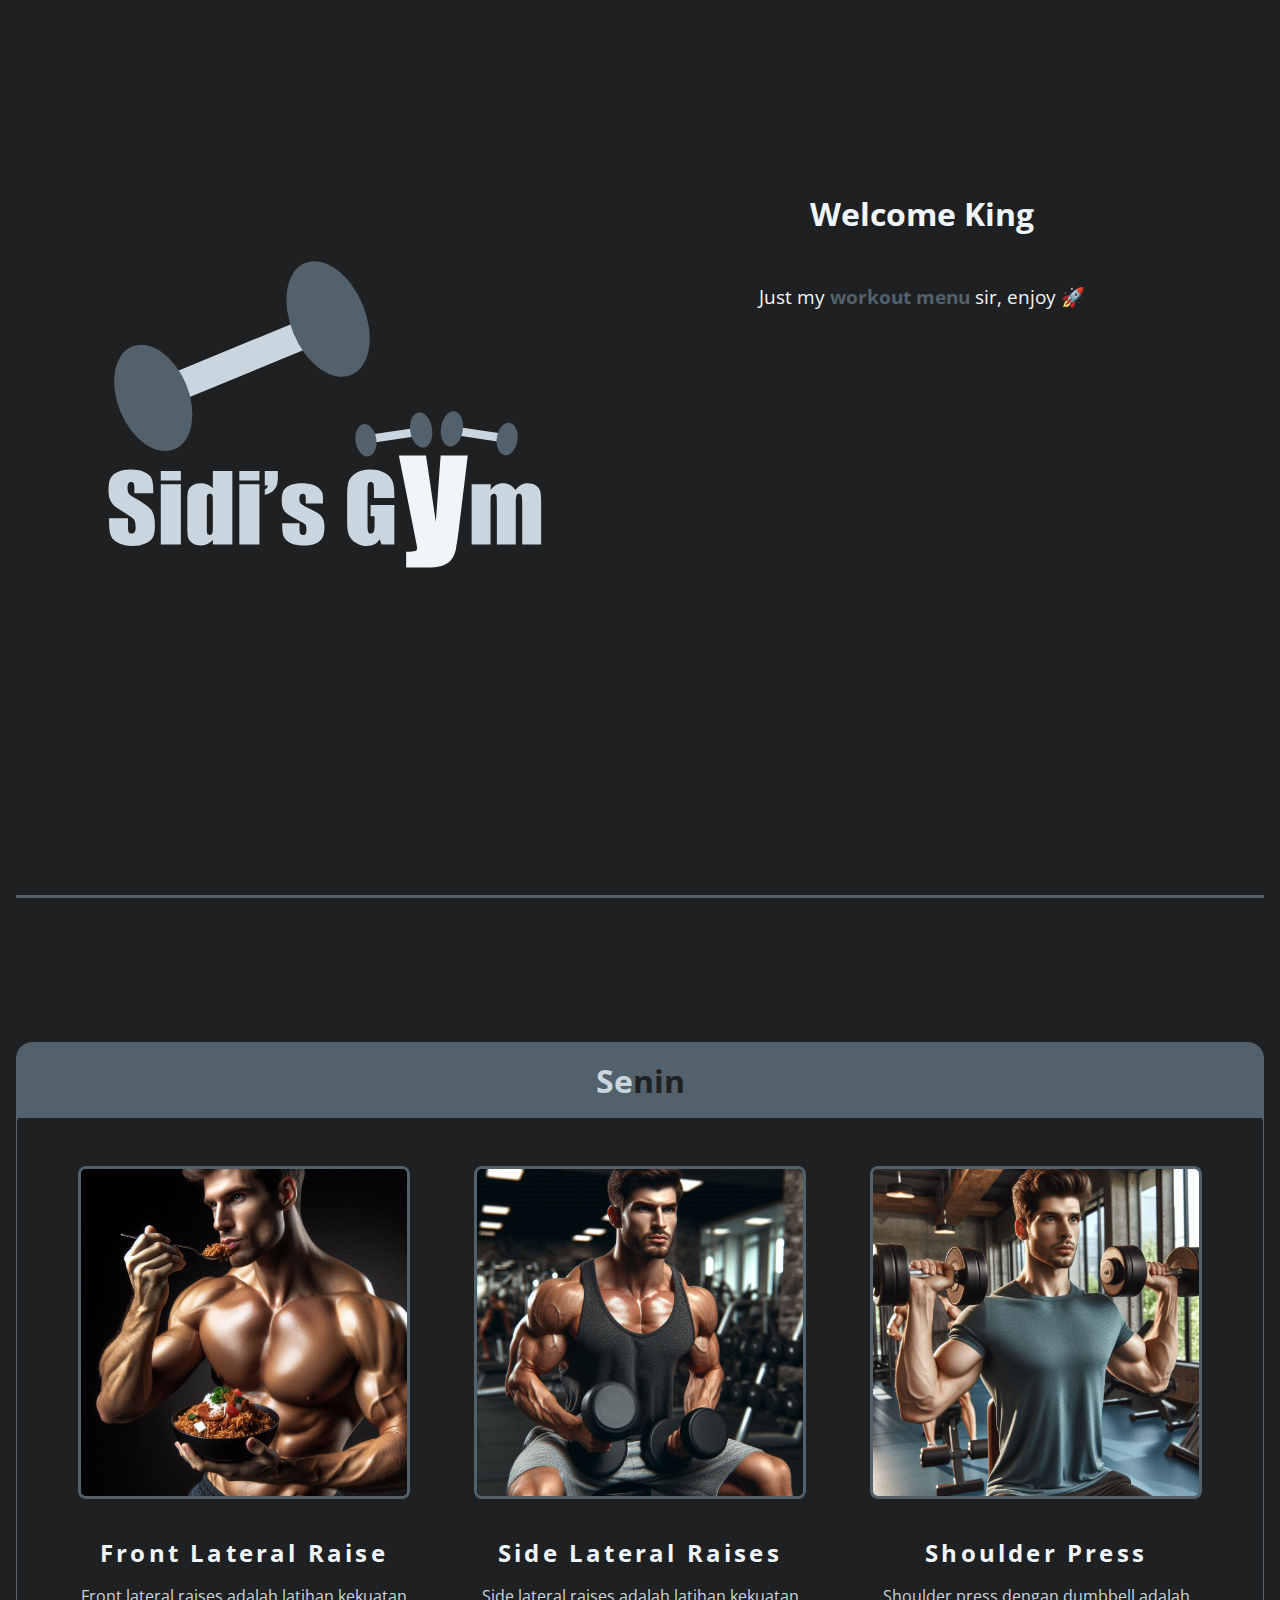
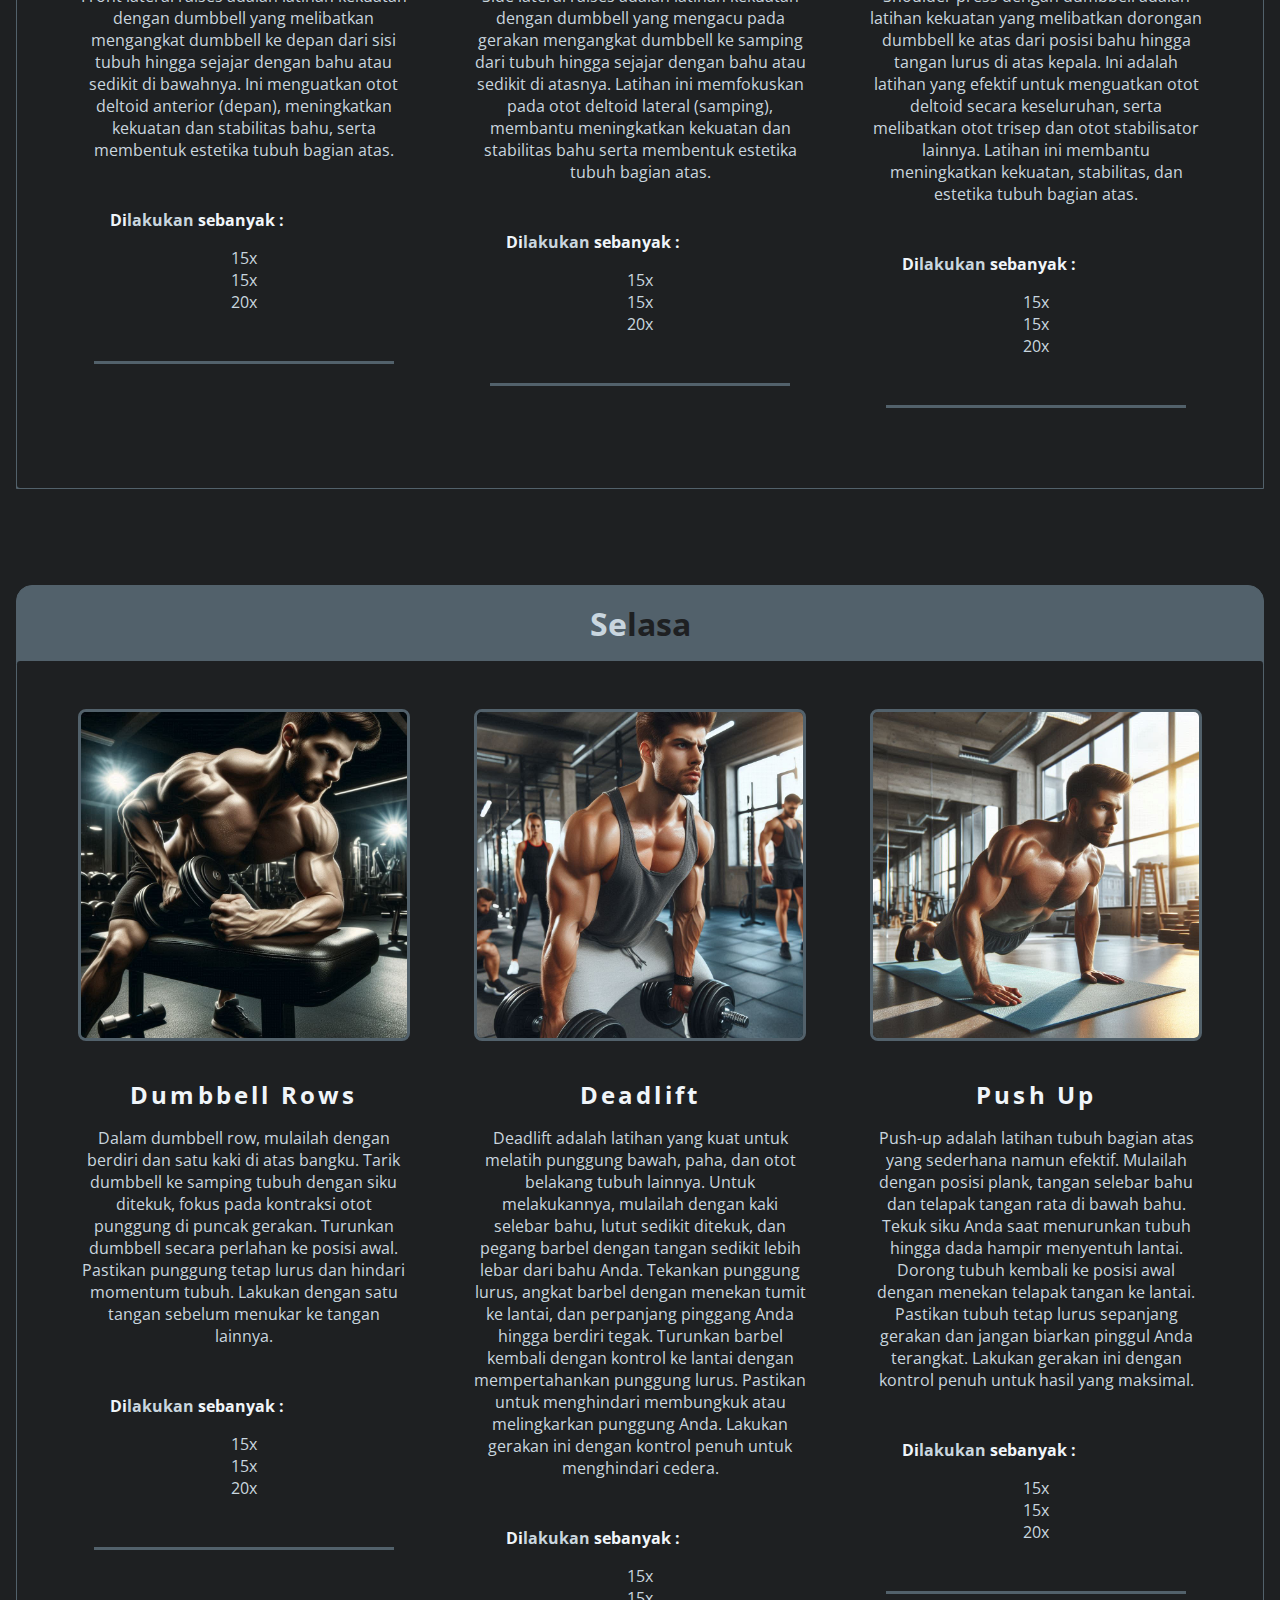
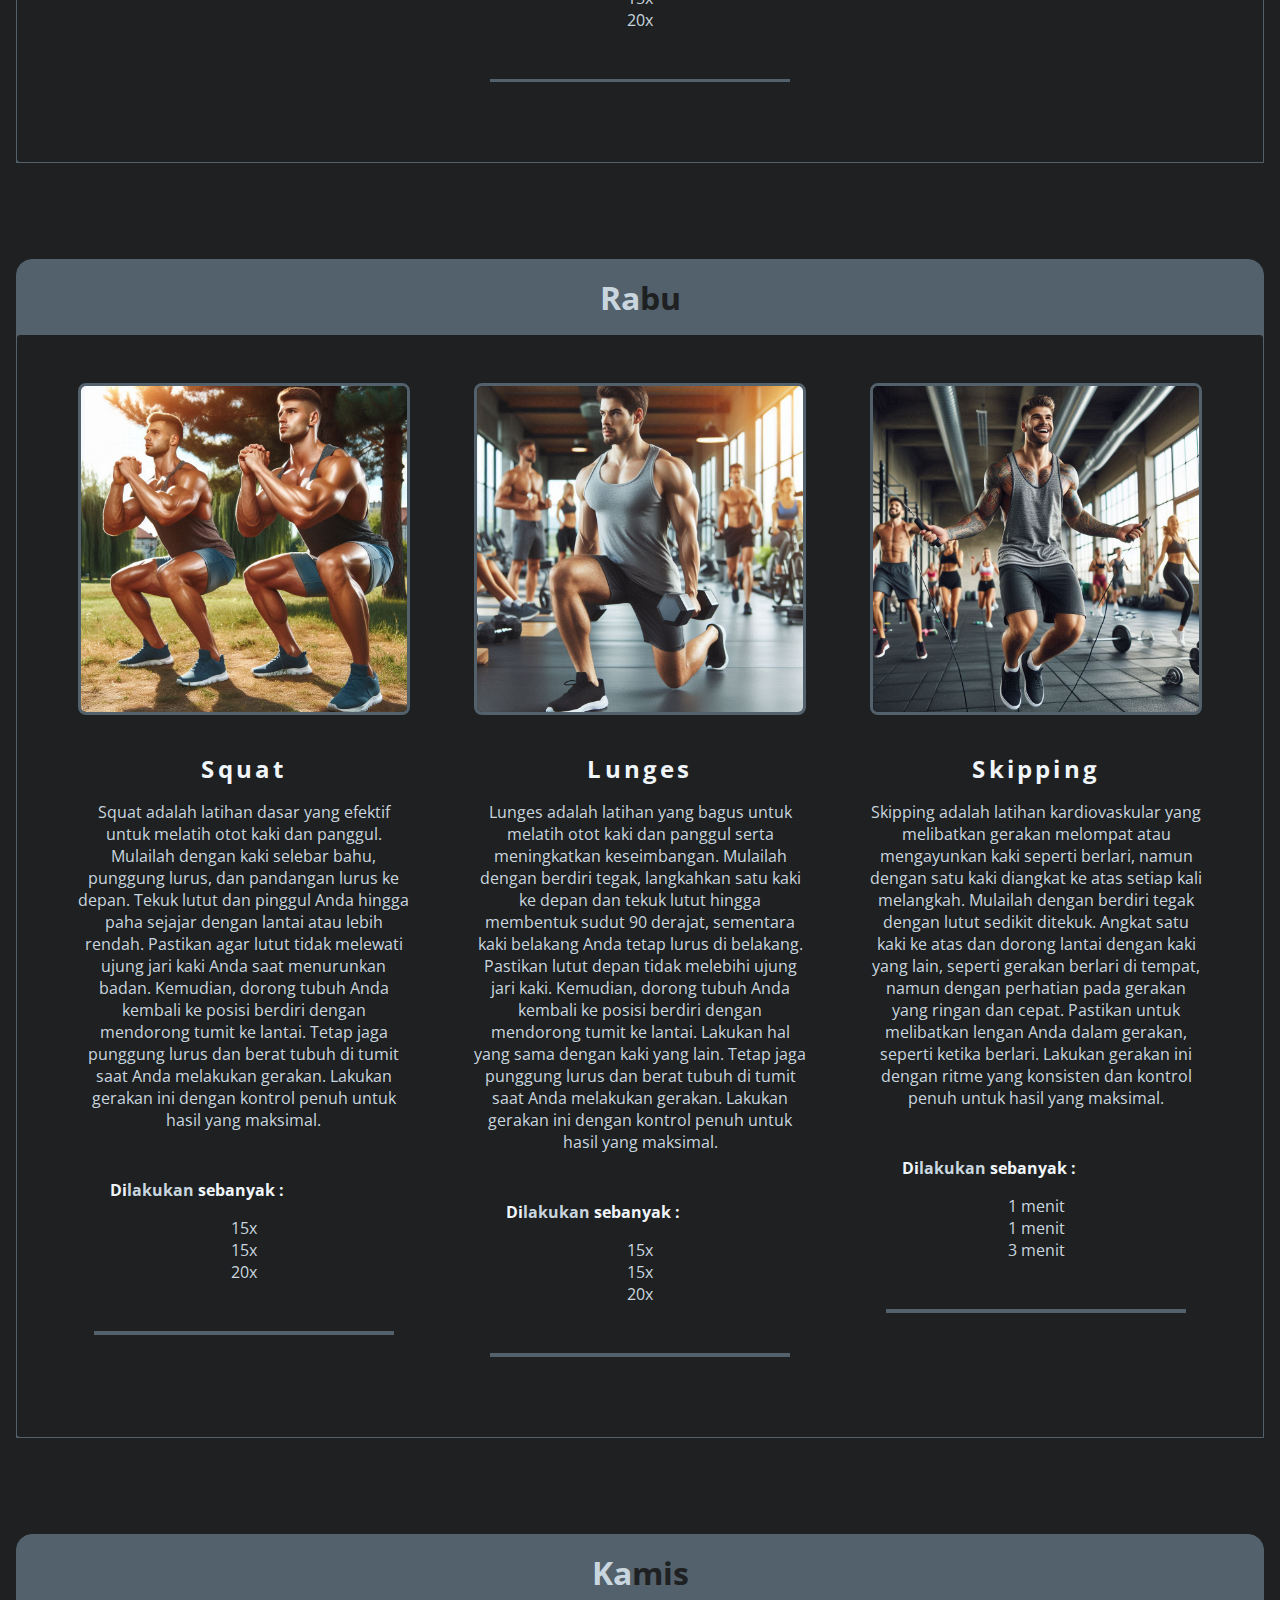
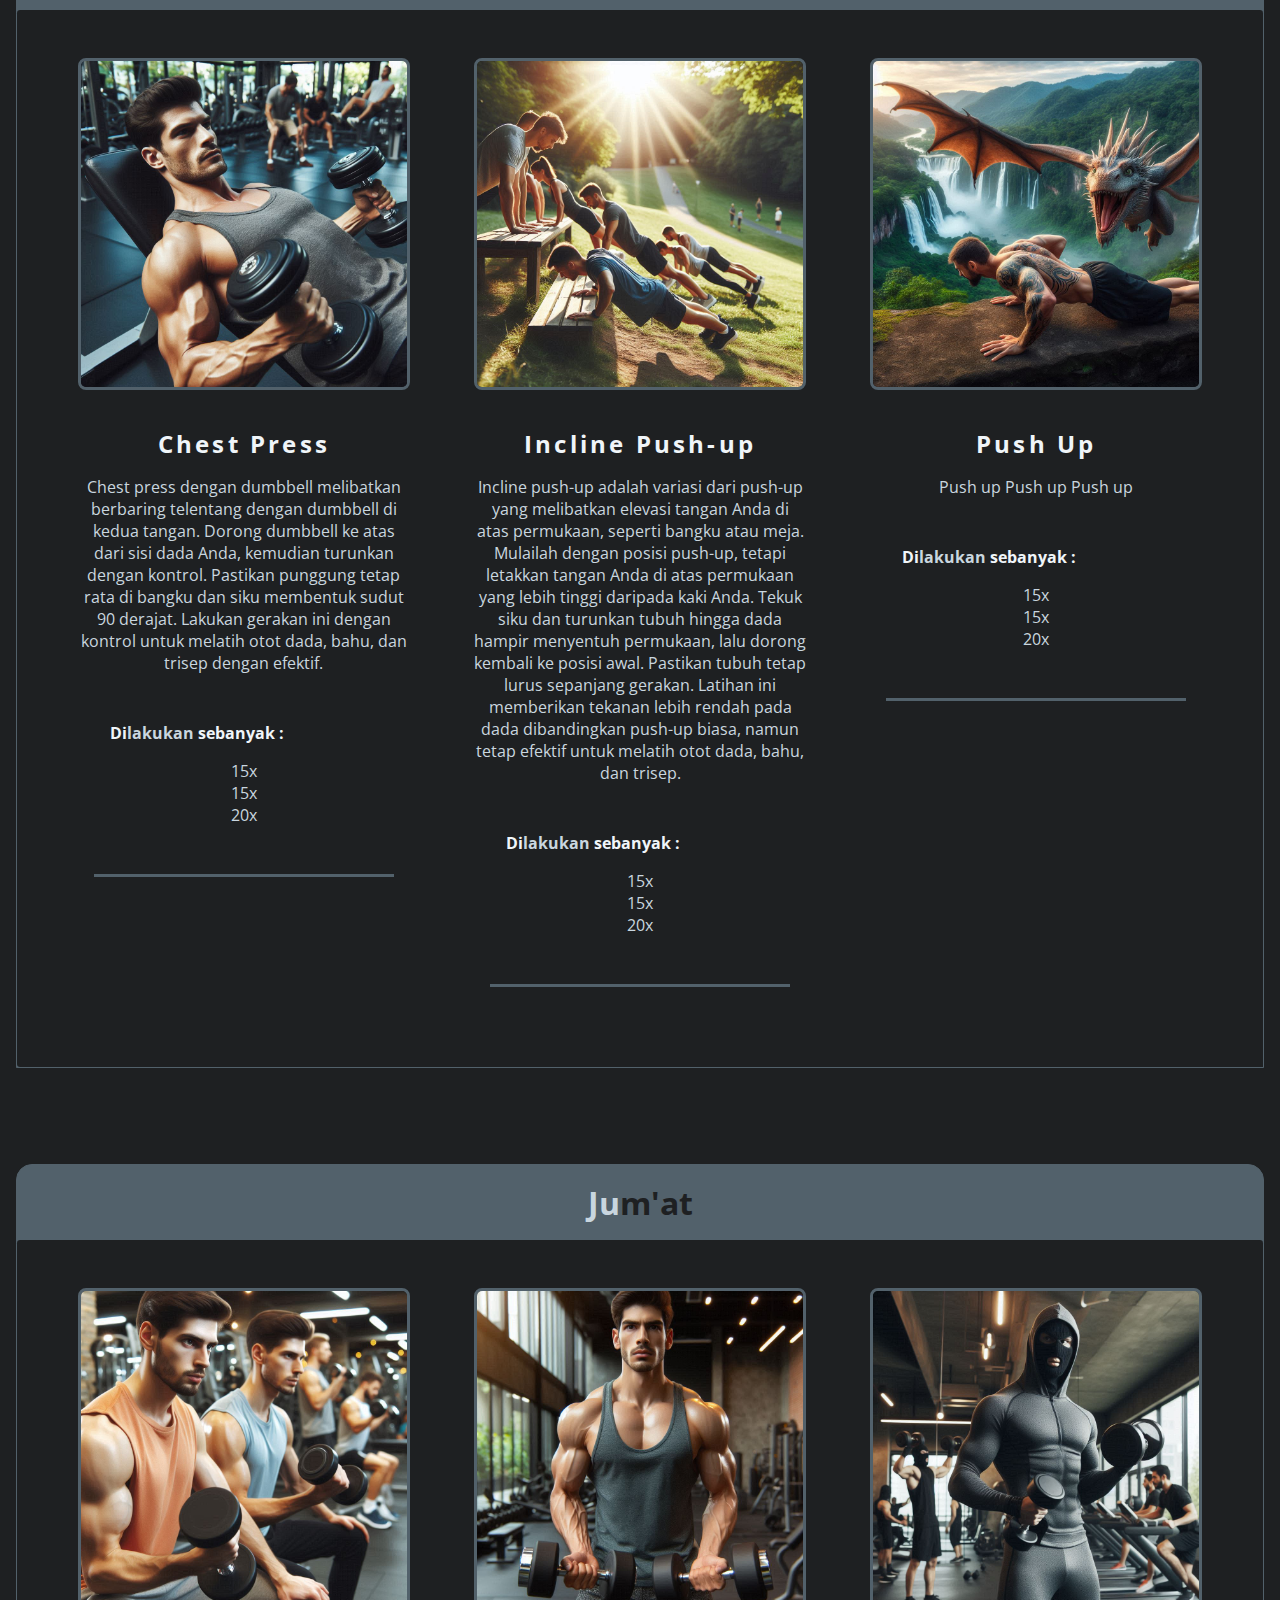
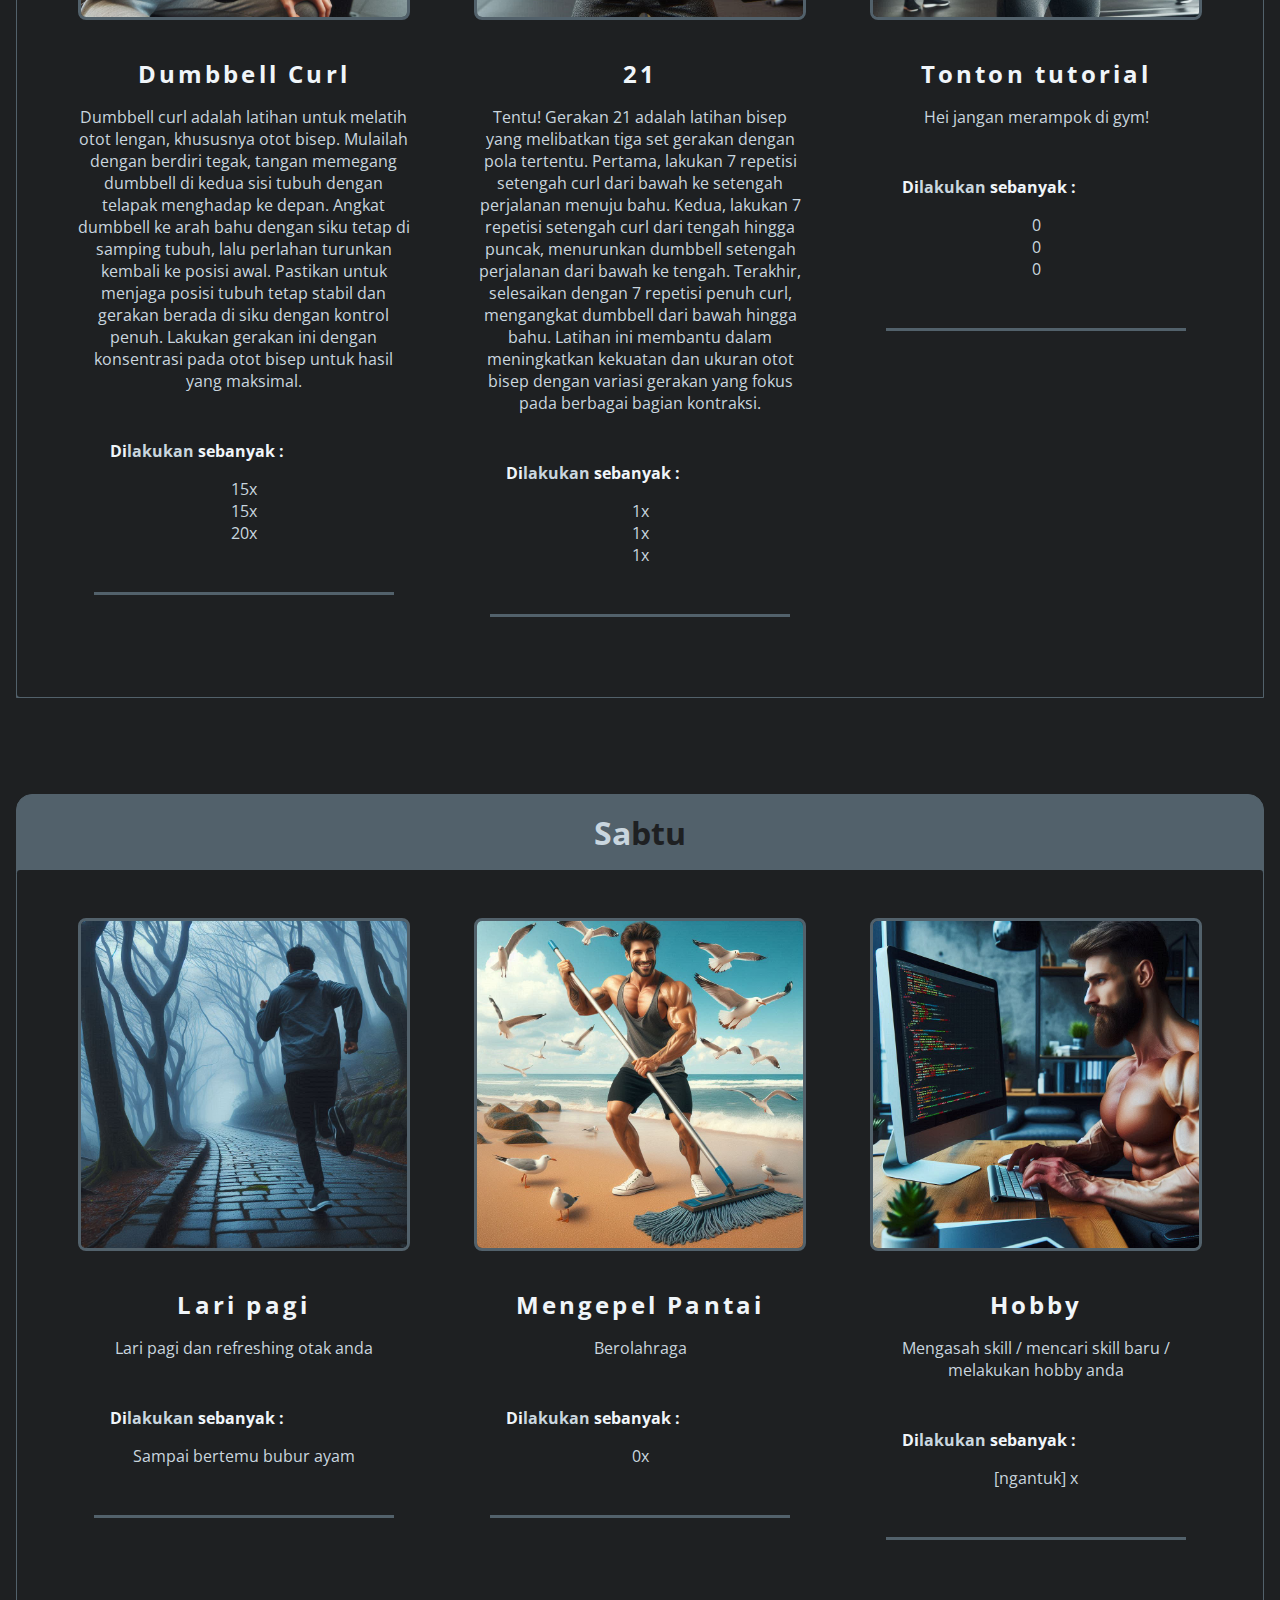
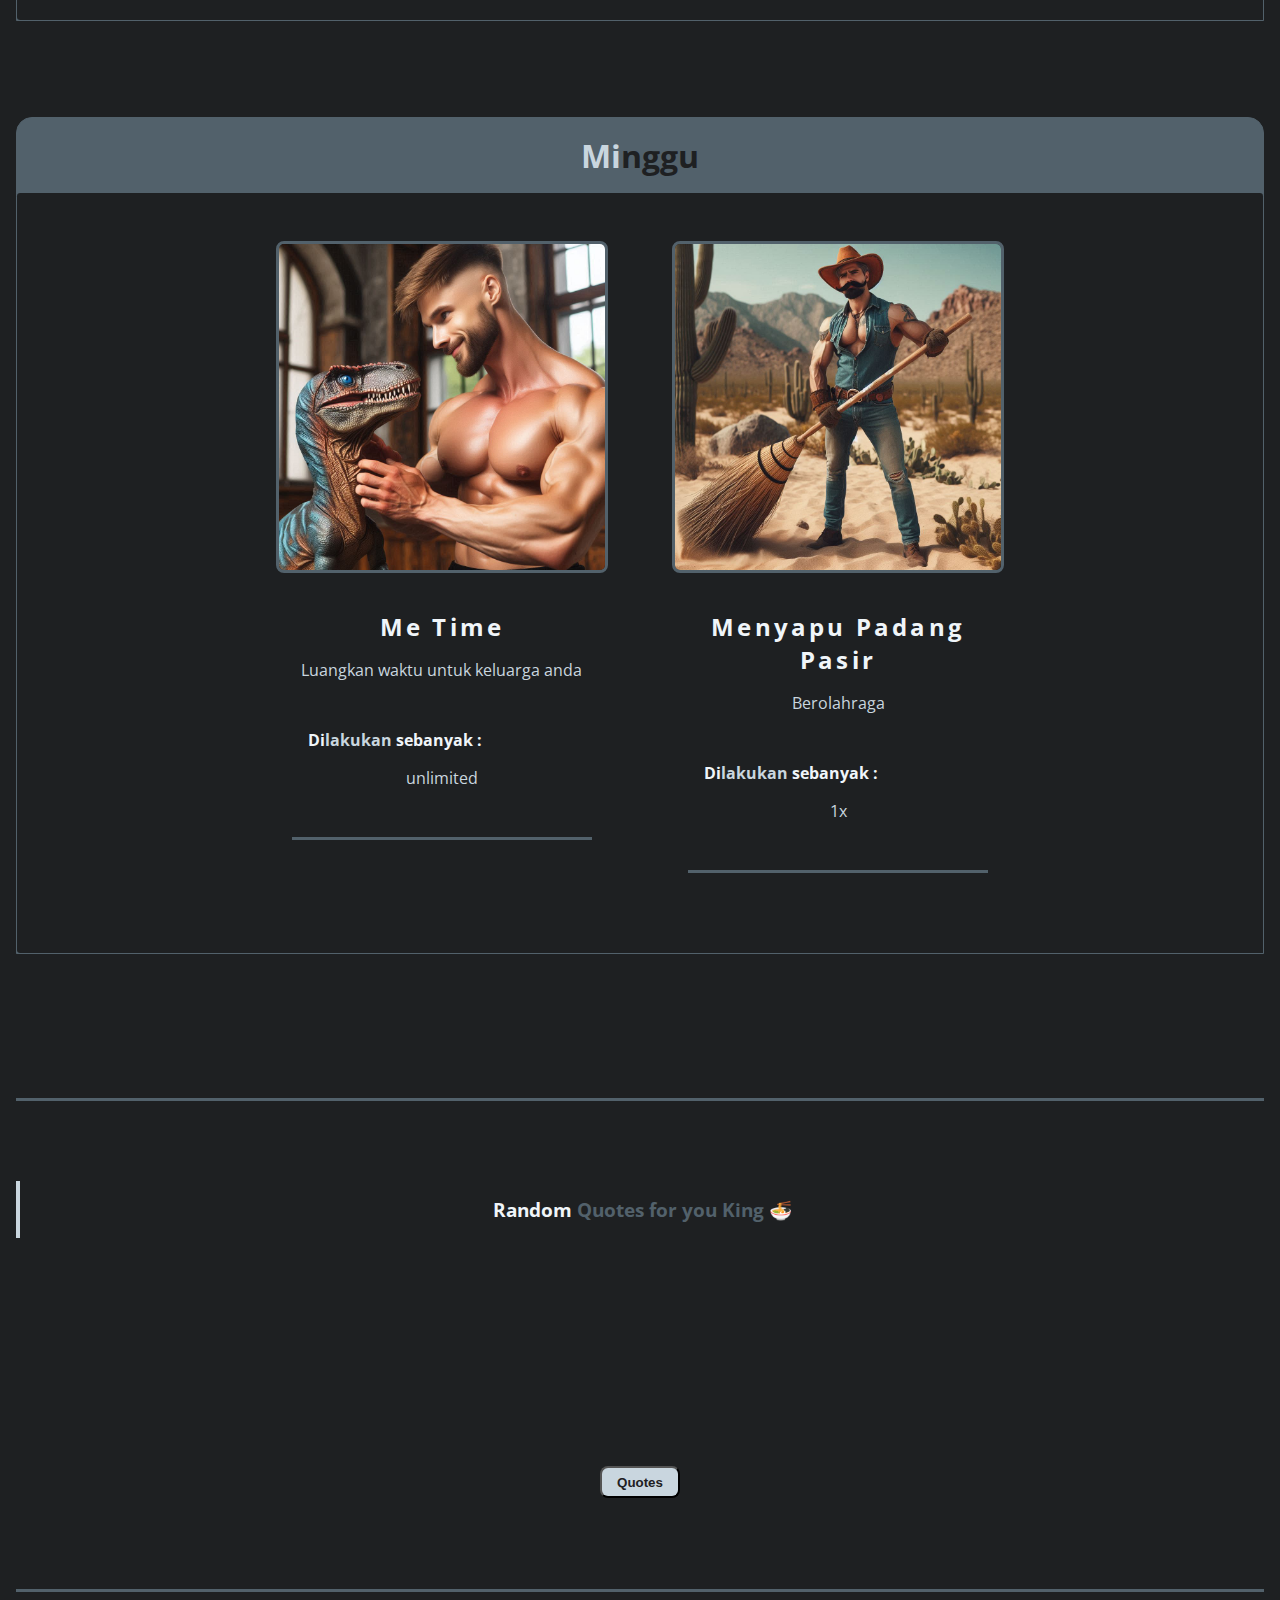
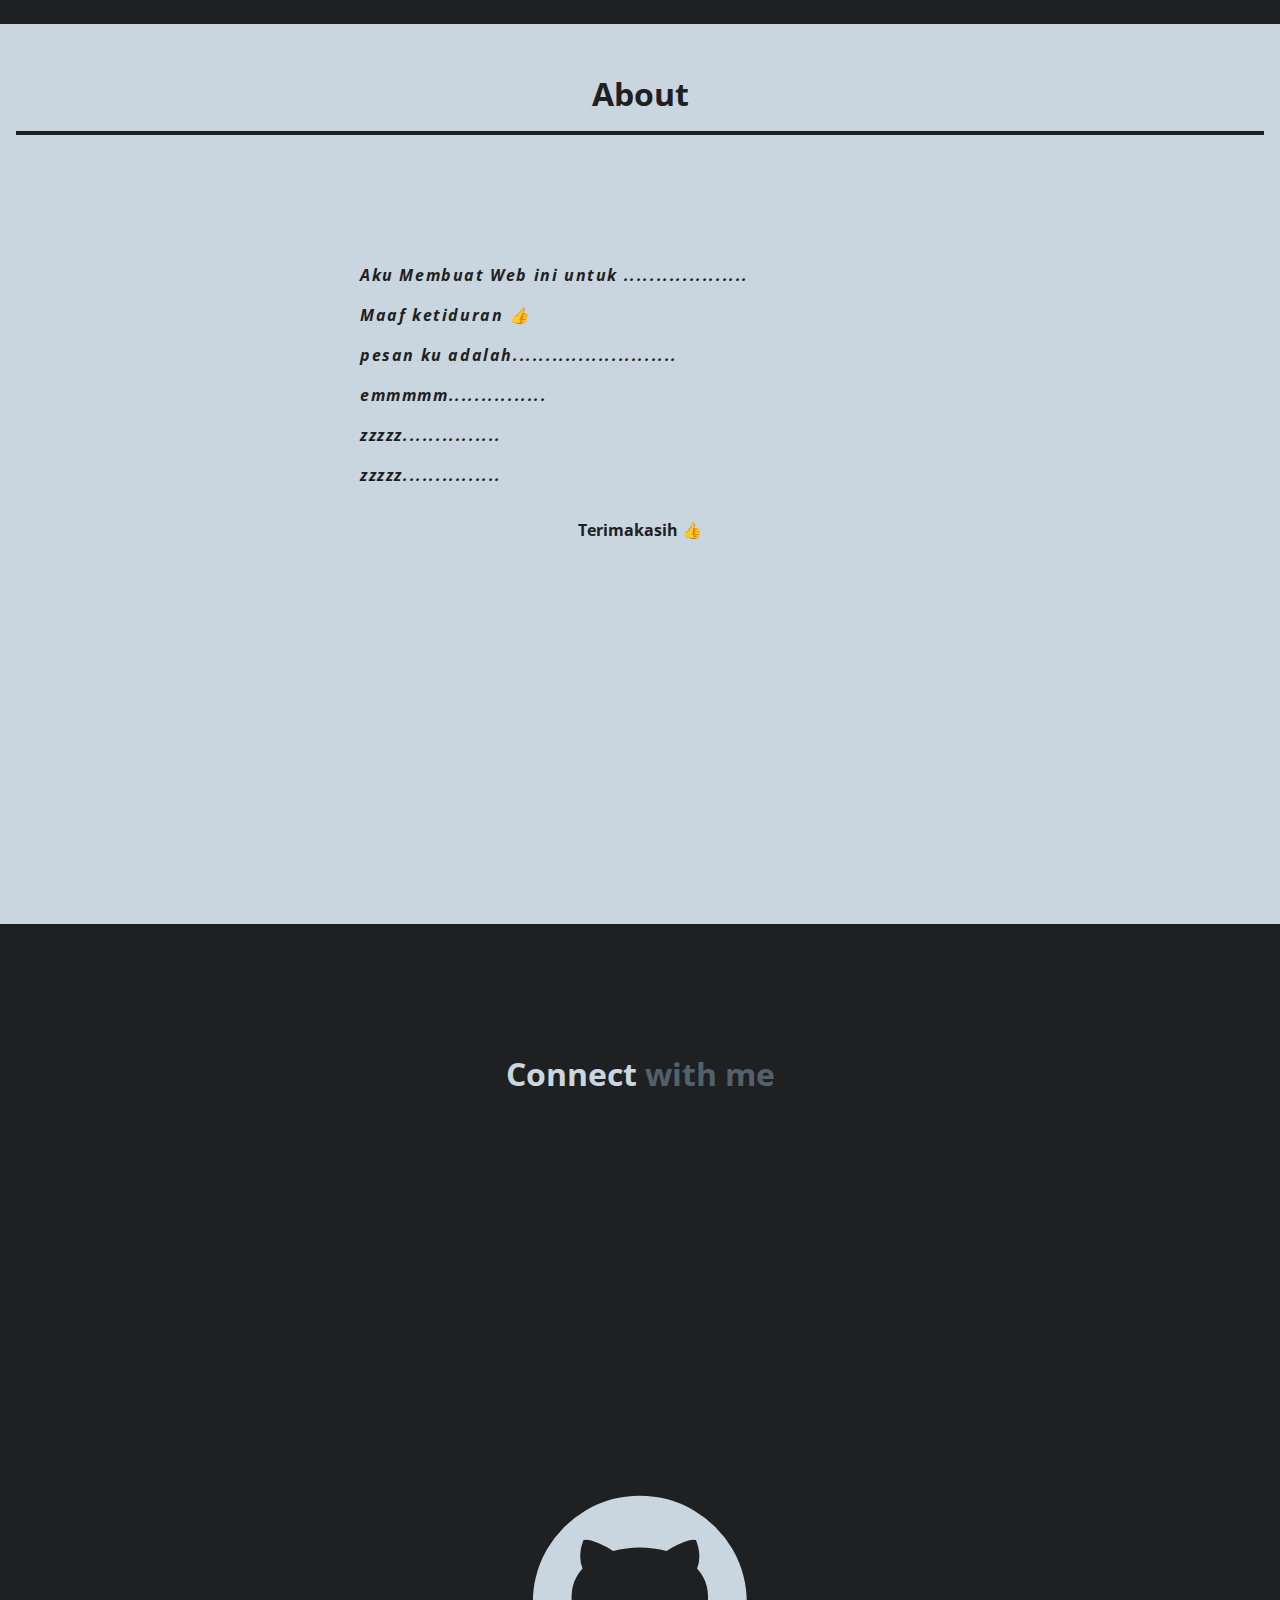
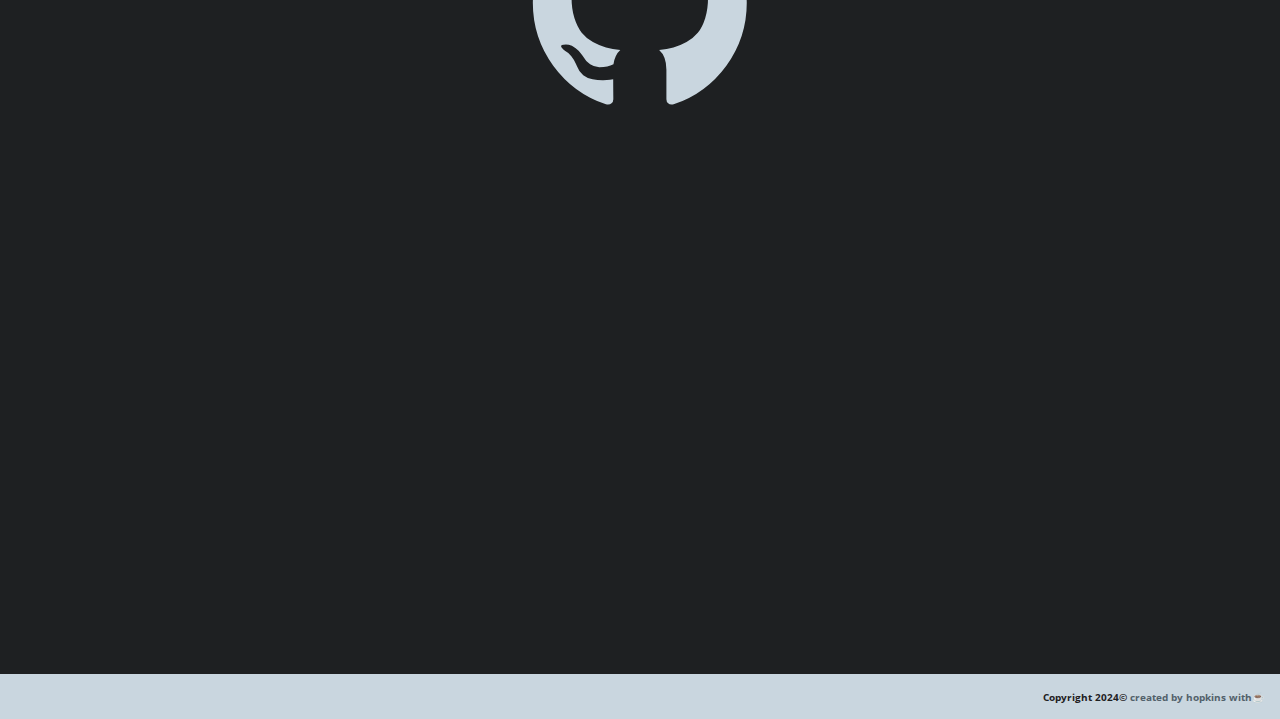
==== view/index.html @ d4a50727 "hufh" ====
<!DOCTYPE html>
<html lang="en">
<head>
    <meta charset="UTF-8">
    <meta name="viewport" content="width=device-width, initial-scale=1.0">
    <title>Dashboard</title>
    <link rel="stylesheet" href="style.css">

    <link rel="preconnect" href="https://fonts.googleapis.com">
    <link rel="preconnect" href="https://fonts.gstatic.com" crossorigin>
    <link href="https://fonts.googleapis.com/css2?family=Gaegu:wght@300;400;700&family=Nunito:ital,wght@0,200..1000;1,200..1000&family=Open+Sans:ital,wght@0,300..800;1,300..800&display=swap" rel="stylesheet">
    
</head>
<body>

    <header class="">
        <div class="svg">
            <svg xmlns="http://www.w3.org/2000/svg" xml:space="preserve" version="1.1" style="shape-rendering:geometricPrecision; text-rendering:geometricPrecision; image-rendering:optimizeQuality; fill-rule:evenodd; clip-rule:evenodd"
            viewBox="0 0 21000000 29700000"
            xmlns:xlink="http://www.w3.org/1999/xlink">
            <defs>
            <style type="text/css">
                .fil1 {fill:#52616B}
                .fil0 {fill:#C9D6DF}
                .fil2 {fill:#C9D6DF;fill-rule:nonzero}
                .fil3 {fill:#F0F5F9;fill-rule:nonzero}
            </style>
            </defs>
            <g id="Layer_x0020_1">
            <metadata id="CorelCorpID_0Corel-Layer"/>
            <rect class="fil0" transform="matrix(0.815857 -0.336845 0.336845 0.815857 5.23877E+006 1.2761E+007)" width="6667500" height="1217090"/>
            <ellipse class="fil1" transform="matrix(0.815857 -0.336845 0.336845 0.815857 1.10712E+007 1.07319E+007)" rx="1587500" ry="2566460"/>
            <ellipse class="fil1" transform="matrix(0.815857 -0.336845 0.336845 0.815857 4.53337E+006 1.36839E+007)" rx="1508120" ry="2354790"/>
            <path class="fil2" d="M4533570 17249530l-707030 0 0 -203090c0,-94890 -9260,-155640 -27150,-181670 -17890,-26040 -47500,-38770 -89460,-38770 -45650,0 -80200,17360 -103650,52650 -23450,34720 -35170,87370 -35170,158540 0,91410 13580,160260 40110,206550 25910,45710 97480,101830 215320,167790 337470,189200 550320,344840 637930,465770 88220,120920 132020,315900 132020,584370 0,195560 -24670,339630 -73410,432780 -48740,92580 -142520,170110 -282570,232600 -139430,63060 -301690,94310 -487400,94310 -203590,0 -376950,-36460 -521320,-108780 -143750,-72320 -237530,-164320 -282570,-275990 -44410,-112240 -66620,-271350 -66620,-476750l0 -179940 707030 0 0 333840c0,102990 9870,168950 29610,198460 19750,29510 54900,43970 105500,43970 50580,0 88230,-18510 112900,-56120 24670,-37030 37020,-92580 37020,-165480 0,-161420 -23450,-267310 -70330,-316490 -48740,-49750 -167200,-133070 -355990,-249950 -188790,-117450 -313410,-203080 -375110,-256310 -61080,-53230 -112280,-126710 -152390,-220440 -40100,-93730 -60460,-213500 -60460,-359310 0,-210020 28380,-363930 85760,-461130 57380,-97200 149300,-173000 277010,-227960 127710,-54970 281330,-82160 462100,-82160 197430,0 365240,30080 504670,89680 138820,60170 230750,135390 275780,226800 45040,90840 67870,245320 67870,463450l0 108780z"/>
            <path id="1" class="fil2" d="M5566970 16416360l0 357570 -751460 0 0 -357570 751460 0zm0 496430l0 2249550 -751460 0 0 -2249550 751460 0z"/>
            <path id="2" class="fil2" d="M7491880 16416360l0 2745980 -729240 0 0 -163740c-70340,68850 -143750,119770 -220880,153900 -77730,34140 -158550,51500 -243080,51500 -113520,0 -212230,-27770 -295520,-83900 -83290,-56120 -136960,-120920 -160410,-194400 -23440,-73480 -35170,-193250 -35170,-359880l0 -1053610c0,-173000 11730,-295660 35170,-367990 23450,-72320 77740,-135960 162260,-190930 84530,-54970 185710,-82160 302930,-82160 90690,0 173360,15620 249250,46290 75270,30660 143750,76370 205450,138280l0 -639340 729240 0zm-729240 1062290c0,-82160 -7400,-137710 -22830,-166060 -15420,-28350 -45650,-42230 -90690,-42230 -44430,0 -74040,12730 -89470,38180 -15420,25460 -22820,82160 -22820,170110l0 1102210c0,91420 7400,151590 22200,180520 14820,28930 42580,43390 84530,43390 47510,0 79590,-16200 95010,-48600 16050,-31820 24070,-110510 24070,-236060l0 -1041460z"/>
            <path id="3" class="fil2" d="M8504300 16416360l0 357570 -751450 0 0 -357570 751450 0zm0 496430l0 2249550 -751450 0 0 -2249550 751450 0z"/>
            <path id="4" class="fil2" d="M9192830 16416360l0 245900c0,127870 -16040,233170 -48740,316490 -32090,82740 -88850,152750 -168420,210030 -80210,57280 -170280,96040 -271470,116290l0 -197880c72180,-37600 112900,-88520 122160,-152740l-122160 0 0 -538090 488630 0z"/>
            <path id="5" class="fil2" d="M10880830 17631400l-644110 0 0 -122090c0,-104140 -6160,-169520 -19120,-197300 -12330,-27770 -44420,-41650 -95010,-41650 -40720,0 -71570,12730 -91920,38180 -20370,25460 -30850,63650 -30850,114560 0,68860 4920,119770 15420,151590 9870,32400 40720,67700 91920,105890 50590,38760 155470,94880 314030,168360 211620,97210 349820,188620 415830,274830 66020,85640 99330,210610 99330,374350 0,183410 -25290,321700 -75880,414850 -50590,93150 -135110,165470 -253570,215810 -119070,50340 -261590,75220 -429400,75220 -185090,0 -344260,-27200 -475670,-81000 -132030,-54390 -222730,-127870 -272080,-220450 -49360,-92570 -74040,-232590 -74040,-420050l0 -108200 647810 0 0 141760c0,120340 8020,198450 24050,234900 16660,35880 48750,53810 96250,53810 51820,0 87610,-12150 107980,-36450 20350,-24300 30830,-75790 30830,-153320 0,-107620 -12950,-174740 -39480,-201930 -27760,-27200 -169050,-107620 -423850,-241270 -214090,-112830 -344880,-215240 -391770,-307810 -46880,-92000 -70330,-201350 -70330,-328060 0,-179940 25290,-312440 75890,-397490 50590,-85630 136350,-151590 257270,-197880 120920,-46290 261590,-69430 421390,-69430 159160,0 294280,19090 405330,56700 111670,38190 196810,87950 256650,150430 59240,61910 95630,119770 107970,173000 12950,53230 19130,136550 19130,249370l0 130770z"/>
            <path id="6" class="fil2" d="M13549780 17430050l-762550 0 0 -249370c0,-157380 -6790,-255740 -20980,-295080 -14190,-39930 -48120,-59600 -101180,-59600 -45660,0 -77120,16780 -93780,50920 -16660,33550 -24680,120920 -24680,260940l0 1316870c0,122660 8020,204240 24680,243000 16660,38770 49360,58440 98720,58440 54280,0 90690,-21990 110430,-65960 19130,-43970 29000,-130180 29000,-258050l0 -325170 -148070 0 0 -416580 888410 0 0 1471930 -479370 0 -70330 -196720c-51830,85050 -117220,148700 -195580,191510 -78970,42820 -172130,64230 -278860,64230 -127710,0 -246790,-28930 -358450,-87370 -111060,-58440 -195590,-130180 -252950,-216390 -58000,-85630 -93790,-175890 -108600,-270200 -14180,-94310 -21590,-236070 -21590,-424690l0 -815810c0,-262100 14810,-452450 45040,-571060 30230,-119190 116600,-227970 259130,-326910 142510,-98930 326980,-148110 553400,-148110 222720,0 407200,42810 554030,129020 146840,86210 243090,188040 287510,306070 44410,118610 66620,289880 66620,515530l0 118610z"/>
            <path id="7" class="fil2" d="M17157760 16912790l-11100 214080c56760,-85060 124010,-149280 202360,-191520 77740,-42810 167200,-64220 267140,-64220 194970,0 347970,85050 460260,255740 61070,-85060 130170,-149280 207300,-191520 77110,-42810 162250,-64220 256650,-64220 123390,0 226420,28350 307250,85050 81430,56130 133250,125560 156080,207720 22830,81580 34550,214650 34550,399220l0 1599220 -707030 0 0 -1466720c0,-192090 -6790,-310700 -20980,-356410 -13570,-45710 -45650,-68850 -96860,-68850 -51830,0 -85140,22560 -99940,67690 -15430,45130 -22830,164320 -22830,357570l0 1466720 -707030 0 0 -1429110c0,-220450 -5560,-352940 -17290,-396910 -11100,-43980 -43180,-65960 -95010,-65960 -32690,0 -59840,11570 -83290,34710 -22830,23150 -35160,51500 -37630,85050 -2470,32980 -3700,104150 -3700,212350l0 1559870 -707030 0 0 -2249550 718130 0z"/>
            <path class="fil3" d="M16294090 15833280l-320650 2660750c-51080,421860 -93640,709410 -127690,862640 -34060,153230 -90810,279980 -170260,379300 -78510,100260 -189180,173090 -330110,220390 -140940,47290 -367000,70940 -676310,70940l-678190 0 0 -590230c174040,0 285660,-8510 334840,-26480 50130,-17030 75670,-56760 75670,-117290 0,-30270 -23650,-157960 -69990,-384970l-612930 -3075050 1014920 0 367000 2486710 180670 -2486710 1013030 0z"/>
            <g id="_1140072707056">
            <rect class="fil0" transform="matrix(0.25555 -0.0385841 0.0385841 0.25555 1.26825E+007 1.50528E+007)" width="6667500" height="1217090"/>
            <ellipse class="fil1" transform="matrix(0.25555 -0.0385841 0.0385841 0.25555 1.45529E+007 1.48847E+007)" rx="1587500" ry="2566460"/>
            <ellipse class="fil1" transform="matrix(0.25555 -0.0385841 0.0385841 0.25555 1.24873E+007 1.52657E+007)" rx="1508120" ry="2354790"/>
            </g>
            <g id="_1140074396688">
            <rect class="fil0" transform="matrix(-0.25555 -0.0385841 -0.0385841 0.25555 1.75021E+007 1.50083E+007)" width="6667500" height="1217090"/>
            <ellipse class="fil1" transform="matrix(-0.25555 -0.0385841 -0.0385841 0.25555 1.57017E+007 1.48402E+007)" rx="1587500" ry="2566460"/>
            <ellipse class="fil1" transform="matrix(-0.25555 -0.0385841 -0.0385841 0.25555 1.77673E+007 1.52212E+007)" rx="1508120" ry="2354790"/>
            </g>
            </g>
            </svg>
        </div>
        <div class="headline">
            <h4>Welcome King</h4>
            <p>Just my <span>workout menu</span> sir, enjoy 🚀</p>
        </div>
    </header>

    <div class="contain-garis">
        <div class="garis"></div>
    </div>
    
    <main class="container">
        <div class="section" id="senin">
            <h1 class="day">Se<span class="item">nin</span></h1>
            <div class="card">
                <div class="card-inside">
                    <img src="img/senin-1.jpeg" alt="gym" class="gambar">
                    <h2 class="nama-gerakan">Front Lateral Raise</h2>
                    <p class="description">Front lateral raises adalah latihan kekuatan dengan dumbbell yang melibatkan mengangkat dumbbell ke depan dari sisi tubuh hingga sejajar dengan bahu atau sedikit di bawahnya. Ini menguatkan otot deltoid anterior (depan), meningkatkan kekuatan dan stabilitas bahu, serta membentuk estetika tubuh bagian atas.</p>
                    <ul class="sets">
                        <p class="set">Di<span class="abu">lakukan</span> sebanyak :</p>
                        <li class="rep">15x</li>
                        <li class="rep">15x</li>
                        <li class="rep">20x</li>
                    </ul>
                    <div class="contain-garis">
                        <div class="garis"></div>
                    </div>
                </div>
                
               <div class="card-inside">
                    <img src="img/senin-2.jpeg" alt="gym" class="gambar">
                    <h2 class="nama-gerakan">Side Lateral Raises</h2>
                    <p class="description">Side lateral raises adalah latihan kekuatan dengan dumbbell yang mengacu pada gerakan mengangkat dumbbell ke samping dari tubuh hingga sejajar dengan bahu atau sedikit di atasnya. Latihan ini memfokuskan pada otot deltoid lateral (samping), membantu meningkatkan kekuatan dan stabilitas bahu serta membentuk estetika tubuh bagian atas.</p>
                    <ul class="sets">
                        <p class="set">Di<span class="abu">lakukan</span> sebanyak :</p>
                        <li class="rep">15x</li>
                        <li class="rep">15x</li>
                        <li class="rep">20x</li>
                    </ul>
                    <div class="contain-garis">
                        <div class="garis"></div>
                    </div>
               </div>

               <div class="card-inside">
                    <img src="img/senin-3.jpeg" alt="gym" class="gambar">
                    <h2 class="nama-gerakan">Shoulder Press</h2>
                    <p class="description">Shoulder press dengan dumbbell adalah latihan kekuatan yang melibatkan dorongan dumbbell ke atas dari posisi bahu hingga tangan lurus di atas kepala. Ini adalah latihan yang efektif untuk menguatkan otot deltoid secara keseluruhan, serta melibatkan otot trisep dan otot stabilisator lainnya. Latihan ini membantu meningkatkan kekuatan, stabilitas, dan estetika tubuh bagian atas.</p>
                    <ul class="sets">
                        <p class="set">Di<span class="abu">lakukan</span> sebanyak :</p>
                        <li class="rep">15x</li>
                        <li class="rep">15x</li>
                        <li class="rep">20x</li>
                    </ul>
                    <div class="contain-garis">
                        <div class="garis"></div>
                    </div>
               </div>
            </div>
        </div>

        <div class="section" id="selasa">
            <h1 class="day">Se<span class="item">lasa</span></h1>
            <div class="card">
                <div class="card-inside">
                    <img src="img/selasa-1.jpeg" alt="gym" class="gambar">
                    <h2 class="nama-gerakan">Dumbbell Rows</h2>
                    <p class="description">Dalam dumbbell row, mulailah dengan berdiri dan satu kaki di atas bangku. Tarik dumbbell ke samping tubuh dengan siku ditekuk, fokus pada kontraksi otot punggung di puncak gerakan. Turunkan dumbbell secara perlahan ke posisi awal. Pastikan punggung tetap lurus dan hindari momentum tubuh. Lakukan dengan satu tangan sebelum menukar ke tangan lainnya.</p>
                    <ul class="sets">
                        <p class="set">Di<span class="abu">lakukan</span> sebanyak :</p>
                        <li class="rep">15x</li>
                        <li class="rep">15x</li>
                        <li class="rep">20x</li>
                    </ul>
                    <div class="contain-garis">
                        <div class="garis"></div>
                    </div>
                </div>

                <div class="card-inside">
                    <img src="img/selasa-2.jpeg" alt="gym" class="gambar">
                    <h2 class="nama-gerakan">Deadlift</h2>
                    <p class="description">Deadlift adalah latihan yang kuat untuk melatih punggung bawah, paha, dan otot belakang tubuh lainnya. Untuk melakukannya, mulailah dengan kaki selebar bahu, lutut sedikit ditekuk, dan pegang barbel dengan tangan sedikit lebih lebar dari bahu Anda. Tekankan punggung lurus, angkat barbel dengan menekan tumit ke lantai, dan perpanjang pinggang Anda hingga berdiri tegak. Turunkan barbel kembali dengan kontrol ke lantai dengan mempertahankan punggung lurus. Pastikan untuk menghindari membungkuk atau melingkarkan punggung Anda. Lakukan gerakan ini dengan kontrol penuh untuk menghindari cedera.</p>
                    <ul class="sets">
                        <p class="set">Di<span class="abu">lakukan</span> sebanyak :</p>
                        <li class="rep">15x</li>
                        <li class="rep">15x</li>
                        <li class="rep">20x</li>
                    </ul>
                    <div class="contain-garis">
                        <div class="garis"></div>
                    </div>
                </div>

                <div class="card-inside">
                    <img src="img/selasa-3.jpeg" alt="gym" class="gambar">
                    <h2 class="nama-gerakan">Push Up</h2>
                    <p class="description">Push-up adalah latihan tubuh bagian atas yang sederhana namun efektif. Mulailah dengan posisi plank, tangan selebar bahu dan telapak tangan rata di bawah bahu. Tekuk siku Anda saat menurunkan tubuh hingga dada hampir menyentuh lantai. Dorong tubuh kembali ke posisi awal dengan menekan telapak tangan ke lantai. Pastikan tubuh tetap lurus sepanjang gerakan dan jangan biarkan pinggul Anda terangkat. Lakukan gerakan ini dengan kontrol penuh untuk hasil yang maksimal.</p>
                    <ul class="sets">
                        <p class="set">Di<span class="abu">lakukan</span> sebanyak :</p>
                        <li class="rep">15x</li>
                        <li class="rep">15x</li>
                        <li class="rep">20x</li>
                    </ul>
                    <div class="contain-garis">
                        <div class="garis"></div>
                    </div>
                </div>
               
            </div>
        </div>

        <div class="section" id="rabu">
            <h1 class="day">Ra<span class="item">bu</span></h1>
            <div class="card">
                <div class="card-inside">
                    <img src="img/rabu-1.jpeg" alt="gym" class="gambar">
                    <h2 class="nama-gerakan">Squat</h2>
                    <p class="description">Squat adalah latihan dasar yang efektif untuk melatih otot kaki dan panggul. Mulailah dengan kaki selebar bahu, punggung lurus, dan pandangan lurus ke depan. Tekuk lutut dan pinggul Anda hingga paha sejajar dengan lantai atau lebih rendah. Pastikan agar lutut tidak melewati ujung jari kaki Anda saat menurunkan badan. Kemudian, dorong tubuh Anda kembali ke posisi berdiri dengan mendorong tumit ke lantai. Tetap jaga punggung lurus dan berat tubuh di tumit saat Anda melakukan gerakan. Lakukan gerakan ini dengan kontrol penuh untuk hasil yang maksimal.</p>
                    <ul class="sets">
                        <p class="set">Di<span class="abu">lakukan</span> sebanyak :</p>
                        <li class="rep">15x</li>
                        <li class="rep">15x</li>
                        <li class="rep">20x</li>
                    </ul>
                    <div class="contain-garis">
                        <div class="garis"></div>
                    </div>
                </div>

                <div class="card-inside">
                    <img src="img/rabu-2.jpeg" alt="gym" class="gambar">
                    <h2 class="nama-gerakan">Lunges</h2>
                    <p class="description">Lunges adalah latihan yang bagus untuk melatih otot kaki dan panggul serta meningkatkan keseimbangan. Mulailah dengan berdiri tegak, langkahkan satu kaki ke depan dan tekuk lutut hingga membentuk sudut 90 derajat, sementara kaki belakang Anda tetap lurus di belakang. Pastikan lutut depan tidak melebihi ujung jari kaki. Kemudian, dorong tubuh Anda kembali ke posisi berdiri dengan mendorong tumit ke lantai. Lakukan hal yang sama dengan kaki yang lain. Tetap jaga punggung lurus dan berat tubuh di tumit saat Anda melakukan gerakan. Lakukan gerakan ini dengan kontrol penuh untuk hasil yang maksimal.</p>
                    <ul class="sets">
                        <p class="set">Di<span class="abu">lakukan</span> sebanyak :</p>
                        <li class="rep">15x</li>
                        <li class="rep">15x</li>
                        <li class="rep">20x</li>
                    </ul>
                    <div class="contain-garis">
                        <div class="garis"></div>
                    </div>
                </div>

                <div class="card-inside">
                    <img src="img/rabu-3.jpeg" alt="gym" class="gambar">
                    <h2 class="nama-gerakan">Skipping</h2>
                    <p class="description">Skipping adalah latihan kardiovaskular yang melibatkan gerakan melompat atau mengayunkan kaki seperti berlari, namun dengan satu kaki diangkat ke atas setiap kali melangkah. Mulailah dengan berdiri tegak dengan lutut sedikit ditekuk. Angkat satu kaki ke atas dan dorong lantai dengan kaki yang lain, seperti gerakan berlari di tempat, namun dengan perhatian pada gerakan yang ringan dan cepat. Pastikan untuk melibatkan lengan Anda dalam gerakan, seperti ketika berlari. Lakukan gerakan ini dengan ritme yang konsisten dan kontrol penuh untuk hasil yang maksimal.</p>
                    <ul class="sets">
                        <p class="set">Di<span class="abu">lakukan</span> sebanyak :</p>
                        <li class="rep">1 menit</li>
                        <li class="rep">1 menit</li>
                        <li class="rep">3 menit</li>
                    </ul>
                    <div class="contain-garis">
                        <div class="garis"></div>
                    </div>
                </div>
               
            </div>
        </div>

        <div class="section" id="kamis">
            <h1 class="day">Ka<span class="item">mis</span></h1>
            <div class="card">
                <div class="card-inside">
                    <img src="img/kamis-1.jpeg" alt="gym" class="gambar">
                    <h2 class="nama-gerakan">Chest Press</h2>
                    <p class="description">Chest press dengan dumbbell melibatkan berbaring telentang dengan dumbbell di kedua tangan. Dorong dumbbell ke atas dari sisi dada Anda, kemudian turunkan dengan kontrol. Pastikan punggung tetap rata di bangku dan siku membentuk sudut 90 derajat. Lakukan gerakan ini dengan kontrol untuk melatih otot dada, bahu, dan trisep dengan efektif.</p>
                    <ul class="sets">
                        <p class="set">Di<span class="abu">lakukan</span> sebanyak :</p>
                        <li class="rep">15x</li>
                        <li class="rep">15x</li>
                        <li class="rep">20x</li>
                    </ul>
                    <div class="contain-garis">
                        <div class="garis"></div>
                    </div>
                </div>
                
                <div class="card-inside">
                    <img src="img/kamis-2.jpeg" alt="gym" class="gambar">
                    <h2 class="nama-gerakan">Incline Push-up</h2>
                    <p class="description">Incline push-up adalah variasi dari push-up yang melibatkan elevasi tangan Anda di atas permukaan, seperti bangku atau meja. Mulailah dengan posisi push-up, tetapi letakkan tangan Anda di atas permukaan yang lebih tinggi daripada kaki Anda. Tekuk siku dan turunkan tubuh hingga dada hampir menyentuh permukaan, lalu dorong kembali ke posisi awal. Pastikan tubuh tetap lurus sepanjang gerakan. Latihan ini memberikan tekanan lebih rendah pada dada dibandingkan push-up biasa, namun tetap efektif untuk melatih otot dada, bahu, dan trisep.</p>
                    <ul class="sets">
                        <p class="set">Di<span class="abu">lakukan</span> sebanyak :</p>
                        <li class="rep">15x</li>
                        <li class="rep">15x</li>
                        <li class="rep">20x</li>
                    </ul>
                    <div class="contain-garis">
                        <div class="garis"></div>
                    </div>
                </div>

                <div class="card-inside">
                    <img src="img/kamis-3.jpeg" alt="gym" class="gambar">
                    <h2 class="nama-gerakan">Push Up </h2>
                    <p class="description">Push up Push up Push up</p>
                    <ul class="sets">
                        <p class="set">Di<span class="abu">lakukan</span> sebanyak :</p>
                        <li class="rep">15x</li>
                        <li class="rep">15x</li>
                        <li class="rep">20x</li>
                    </ul>
                    <div class="contain-garis">
                        <div class="garis"></div>
                    </div>
                </div>

            </div>
        </div>

        <div class="section" id="jumat">
            <h1 class="day">Ju<span class="item">m'at</span></h1>
            <div class="card">
               <div class="card-inside">
                    <img src="img/jumat-1.jpeg" alt="gym" class="gambar">
                    <h2 class="nama-gerakan">Dumbbell Curl</h2>
                    <p class="description">Dumbbell curl adalah latihan untuk melatih otot lengan, khususnya otot bisep. Mulailah dengan berdiri tegak, tangan memegang dumbbell di kedua sisi tubuh dengan telapak menghadap ke depan. Angkat dumbbell ke arah bahu dengan siku tetap di samping tubuh, lalu perlahan turunkan kembali ke posisi awal. Pastikan untuk menjaga posisi tubuh tetap stabil dan gerakan berada di siku dengan kontrol penuh. Lakukan gerakan ini dengan konsentrasi pada otot bisep untuk hasil yang maksimal.</p>
                    <ul class="sets">
                        <p class="set">Di<span class="abu">lakukan</span> sebanyak :</p>
                        <li class="rep">15x</li>
                        <li class="rep">15x</li>
                        <li class="rep">20x</li>
                    </ul>
                    <div class="contain-garis">
                        <div class="garis"></div>
                    </div>
               </div>

               <div class="card-inside">
                    <img src="img/jumat-2.jpeg" alt="gym" class="gambar">
                    <h2 class="nama-gerakan">21</h2>
                    <p class="description">Tentu! Gerakan 21 adalah latihan bisep yang melibatkan tiga set gerakan dengan pola tertentu. Pertama, lakukan 7 repetisi setengah curl dari bawah ke setengah perjalanan menuju bahu. Kedua, lakukan 7 repetisi setengah curl dari tengah hingga puncak, menurunkan dumbbell setengah perjalanan dari bawah ke tengah. Terakhir, selesaikan dengan 7 repetisi penuh curl, mengangkat dumbbell dari bawah hingga bahu. Latihan ini membantu dalam meningkatkan kekuatan dan ukuran otot bisep dengan variasi gerakan yang fokus pada berbagai bagian kontraksi.</p>
                    <ul class="sets">
                        <p class="set">Di<span class="abu">lakukan</span> sebanyak :</p>
                        <li class="rep">1x</li>
                        <li class="rep">1x</li>
                        <li class="rep">1x</li>
                    </ul>
                    <div class="contain-garis">
                        <div class="garis"></div>
                    </div>
               </div>

               <div class="card-inside">
                    <img src="img/jumat-3.jpeg" alt="gym" class="gambar">
                    <h2 class="nama-gerakan">Tonton tutorial</h2>
                    <p class="description">Hei jangan merampok di gym!</p>
                    <ul class="sets">
                        <p class="set">Di<span class="abu">lakukan</span> sebanyak :</p>
                        <li class="rep">0</li>
                        <li class="rep">0</li>
                        <li class="rep">0</li>
                    </ul>
                    <div class="contain-garis">
                        <div class="garis"></div>
                    </div>
               </div>
              
            </div>
        </div>

        <div class="section" id="sabtu">
            <h1 class="day">Sa<span class="item">btu</span></h1>
            <div class="card">
               <div class="card-inside">
                    <img src="img/sabtu-1.jpeg" alt="gym" class="gambar">
                    <h2 class="nama-gerakan">Lari pagi</h2>
                    <p class="description">Lari pagi dan refreshing otak anda</p>
                    <ul class="sets">
                        <p class="set">Di<span class="abu">lakukan</span> sebanyak :</p>
                        <li class="rep">Sampai bertemu bubur ayam</li>
                    </ul>
                    <div class="contain-garis">
                        <div class="garis"></div>
                    </div>
               </div>

               <div class="card-inside">
                    <img src="img/sabtu-2.jpeg" alt="gym" class="gambar">
                    <h2 class="nama-gerakan">Mengepel Pantai</h2>
                    <p class="description">Berolahraga</p>
                    <ul class="sets">
                        <p class="set">Di<span class="abu">lakukan</span> sebanyak :</p>
                        <li class="rep">0x</li>
                    </ul>
                    <div class="contain-garis">
                        <div class="garis"></div>
                    </div>
               </div>

               <div class="card-inside">     
                    <img src="img/sabtu-3.jpeg" alt="gym" class="gambar">
                    <h2 class="nama-gerakan">Hobby</h2>
                    <p class="description">Mengasah skill / mencari skill baru / melakukan hobby anda</p>
                    <ul class="sets">
                        <p class="set">Di<span class="abu">lakukan</span> sebanyak :</p>
                        <li class="rep">[ngantuk] x</li>
                    </ul>
                    <div class="contain-garis">
                        <div class="garis"></div>
                    </div>
               </div>

            </div>
        </div>

        <div class="section" id="minggu">
            <h1 class="day">Mi<span class="item">nggu</span></h1>
            <div class="card">
                <div class="card-inside">
                    <img src="img/minggu-1.jpeg" alt="gym" class="gambar">
                    <h2 class="nama-gerakan">Me Time</h2>
                    <p class="description">Luangkan waktu untuk keluarga anda</p>
                    <ul class="sets">
                        <p class="set">Di<span class="abu">lakukan</span> sebanyak :</p>
                        <li class="rep">unlimited</li>
                    </ul>
                    <div class="contain-garis">
                        <div class="garis"></div>
                    </div>
                </div>


                <div class="card-inside">
                    <img src="img/minggu-2.jpeg" alt="gym" class="gambar">
                    <h2 class="nama-gerakan">Menyapu Padang Pasir</h2>
                    <p class="description">Berolahraga</p>
                    <ul class="sets">
                        <p class="set">Di<span class="abu">lakukan</span> sebanyak :</p>
                        <li class="rep">1x</li>
                    </ul>
                    <div class="contain-garis">
                        <div class="garis"></div>
                    </div>
                </div>
            </div>
        </div>
    </main>

    <div class="contain-garis">
        <div class="garis"></div>
    </div>


    <section class="random-quotes">
        <h3>Random <span>Quotes for you King </span> 🍜</h3>
        <div class="box-quotes">
            <p class="quotes"></p>
        </div>
        <button class="button-quotes">Quotes</button>
    </section>

    <div class="contain-garis">
        <div class="garis"></div>
    </div>


    <section class="about">
        <h1>About</h1>
        <div class="isi-about">
            <p class="swipe">Aku Membuat Web ini untuk ...................</p>
            <p class="swipe">Maaf ketiduran 👍</p>
            <p class="swipe">pesan ku adalah.........................</p>
            <p class="swipe">emmmmm...............</p>
            <p class="swipe">zzzzz...............</p>
            <p class="swipe">zzzzz...............</p>
            <p class="ilang" style="text-align: center; margin: 2rem 0; font-weight: bolder; font-style: normal;">Terimakasih 👍</p>
        </div>
    </section>


    <section class="connect">
        <h1>Connect <span>with me</span></h1>
        <div class="sosmed swipe">
            <a href="github.com/tomba-hopkins">
                <?xml version="1.0" ?><svg  viewBox="0 0 1792 1792" xmlns="http://www.w3.org/2000/svg"><path d="M1664 896q0 251-146.5 451.5t-378.5 277.5q-27 5-39.5-7t-12.5-30v-211q0-97-52-142 57-6 102.5-18t94-39 81-66.5 53-105 20.5-150.5q0-121-79-206 37-91-8-204-28-9-81 11t-92 44l-38 24q-93-26-192-26t-192 26q-16-11-42.5-27t-83.5-38.5-86-13.5q-44 113-7 204-79 85-79 206 0 85 20.5 150t52.5 105 80.5 67 94 39 102.5 18q-40 36-49 103-21 10-45 15t-57 5-65.5-21.5-55.5-62.5q-19-32-48.5-52t-49.5-24l-20-3q-21 0-29 4.5t-5 11.5 9 14 13 12l7 5q22 10 43.5 38t31.5 51l10 23q13 38 44 61.5t67 30 69.5 7 55.5-3.5l23-4q0 38 .5 89t.5 54q0 18-13 30t-40 7q-232-77-378.5-277.5t-146.5-451.5q0-209 103-385.5t279.5-279.5 385.5-103 385.5 103 279.5 279.5 103 385.5z"/></svg>
            </a>
        </div>
    </section>


    <footer>
        <p>Copyright 2024&copy <span>created by hopkins with</span>☕</p>
    </footer>


<script src="script.js"></script>
</body>
</html>
---- view/style.css ----
* {
    margin: 0;
    padding: 0;
    box-sizing: border-box;
    list-style: none;
}


:root {
    --item: #1E2022;
    --item-second: #52616B;
    --putih: #F0F5F9;
    --putih-second: #C9D6DF;
}

body {
    max-width: 100vw;
    background-color: var(--item);
    color: var(--putih-second);
    font-family: 'Open Sans', sans-serif;
}

/* Header Start */

header {
    width: 100%;
    padding: 1rem;
    display: flex;
}

.svg {
    max-width: 50%;
    width: 45%;
    margin: 1rem;
}
.svg svg {
    width: 100%;
}

.svg svg:hover .fil1,
.svg svg:hover .fil3 {
    fill: var(--putih-second);
}

.fil1 {
    animation: kelap 1s alternate infinite;
    transition: 0.8s;
}

.fil3 {
    animation: kelap 2s alternate infinite;
    transition: 0.8s;
}

@keyframes kelap {
    0% {
        fill: black;
    }
}


.headline{
    width: 50%;
    padding: 1rem;
    color: var(--putih);
}

.headline h4 {
    margin: 3rem 0;
    font-weight: bolder;
}

.headline p span {
    font-weight: bold;
    color: var(--item-second);
}

/* Header End */

/* Main Start */
main {
    width: 100%;
    padding: 1rem;
    /* overflow: hidden; */
}

.section {
    width: 100%;
    height: auto;
    border: 0.1rem solid var(--item-second);
    display: flex;
    flex-direction: column;
    justify-content: space-around;
    background-color: var(--item-second);
    border-radius: 1rem 1rem 0 0 ;
    margin: 3rem 0;
}

.item {
    color: var(--item);
}

.day {
    text-align: center;
    margin: 1rem 0;
}

.card {
    width: 100%;
    /* border: 1px solid; */
    background-color: var(--item);
    color: var(--putih);
    padding: 1rem;
    border-radius: 0.2rem 0.2rem 0;

}

.card-inside {
    padding: 1rem;
}

.gambar {
    width: 100%;
    object-fit: cover;
    margin-bottom: 1rem;
    border-radius: 0.5rem;
    border: 3px solid var(--item-second);
    transition: 0.5s;
}

.nama-gerakan {
    text-align: center;
    letter-spacing: 0.2rem;
    margin: 1rem 0;
}

.description {
    text-align: center;
    margin: 1rem 0;
    color: var(--putih-second);
}

.sets {
    width: 100%;
    margin: 1rem 0;
    /* border: 1px solid; */
    padding: 1rem;
}

.set {
    text-align: left;
    margin: 1rem;
    font-weight: bold;
}

.abu {
    color: var(--putih-second);
}

.rep {
    text-align: center;
    color: var(--putih-second);
}

.contain-garis {
    width: 100%;
    padding: 1rem;
    display: flex;
    flex-direction: column;
    justify-content: center;
    align-items: center;
    margin: 1rem 0;
}

.garis {
    width: 100%;
    height: 0.2rem;
    background-color: var(--item-second);
}



@keyframes ilang {
    0% {
        opacity: 0;
        /* margin: 100% 0; */
        /* transform: translateX(100%); */
    }
    100% {
        opacity: 1;
    }
}

/* Main End */



/* Section: Random quotes start */

.random-quotes {
    width: 100%;
    height: 40vh;
    padding: 1rem;
    text-align: center;
    margin: 3rem 0;
    color: var(--putih);
}

.random-quotes h3 {
    padding: 1rem;
    border-left: 0.3rem solid var(--putih-second);

}

.random-quotes h3 span {
    color: var(--item-second);
}

.random-quotes .box-quotes {
    width: 100%;
    height: 50%;
    margin: 2rem 0;
}

.random-quotes .box-quotes .quotes {
    margin: 1.5rem 1.5rem;
    text-align: left;
    color: var(--putih-second);
    font-style: italic;
    /* animation: ilang 1s linear; */
    /* display: none; */
}

.button-quotes {
    width: 5rem;
    height: 2rem;
    border-radius: 0.5rem;
    background-color: var(--putih-second);
    color: var(--item);
    font-weight: bold;
    transition: 0.5s;
}

.button-quotes:hover {
    background-color: var(--item-second);
    color: var(--putih-second);
}

/* Section: Random quotes end */


/* Section about start */
.about {
    width: 100%;
    height: 100vh;
    background-color: var(--putih-second);
    color: var(--item);
    padding: 1rem;
}

.about h1 {
    text-align: center;
    font-size: 2rem;
    margin: 1rem 0;
    padding: 1rem;
    border-bottom: 0.3rem solid var(--item);
}

.about .isi-about {
    margin: 3rem 0;
    width: 100%;
    height: 60%;
    /* border: 3px solid black; */
    border-radius: 1rem;
    padding: 1rem;
    overflow: hidden;
}

.about .isi-about .swipe {
    font-style: italic;
    margin: 1rem;
    line-height: 1.5rem;
    font-weight: bold;
    color: var(--item);
    letter-spacing: 0.1rem;
}

@keyframes nyapu {
    0% {
        opacity: 0;
        transform: translateY(100px);
    } 100% {
        opacity: 1;
        transform:  translateY(0);
    }
}

/* Section about end */



/* Section connect start */

.connect {
    width: 100%;
    height: 150vh;
    background-color: var(--item);
    padding: 1rem;
}

.connect h1 {
    text-align: center;
    margin: 7rem 0;
    font-size: 2rem;
}

.connect h1 span {
    color: var(--item-second);
}

.connect .sosmed {
    width: 100%;
    height: 50%;
    margin: 2rem 0;
    /* border: 1px solid white; */
    display: flex;
    align-items: center;
    justify-content: center;
    flex-direction: column;
}

.connect .sosmed a {
   display: flex;
   align-items: center;
   justify-content: center;
   width: 80%;
   height: 80%;
}

.connect .sosmed a svg {
    fill: var(--putih-second);
    transition: 1s;
    animation: ilang 1s linear;

}

.connect .sosmed a svg:hover{
    fill: var(--item-second);
}

/* Section connect end */



/* footer start */

footer {
    width: 100%;
    height: 5vh;
    background-color: var(--putih-second);
    color: var(--item);
    display: flex;
    flex-direction: column;
    align-items: end;
    justify-content: center;
    padding: 1rem;
    margin-top: 10rem 0;
}

footer p {
    color: var(--item);
    font-weight: bolder;
    font-size: x-small;
}

footer p span {
    color: var(--item-second);
}

/* footer end */



/* Component start */
.ilang {
    animation: 1s ilang ease-in;
}

.nyapu {
    animation: 1s nyapu ease-in;
}

/* Component end */


@media (min-width: 640px) {
    .headline {
        margin: 7rem 0;
        text-align: center;
    }
    .headline h4 {
        font-size: 2rem;
    }
    .headline p {
        font-size: 1.2rem;
    }
    .section {
        margin: 6rem auto;
    }
    .card {
        flex-direction: row;
        display: flex;
        justify-content: center;
    }
    .card-inside {
        width: 30%;
        margin: 1rem;
    }
    .gambar:hover{
        border-radius: 50%;
    }
    .random-quotes .box-quotes .quotes {
        text-align: center;
        align-items: center;
        justify-content: center;
    }

    .about .isi-about{
        width: 50%;
        margin: 6rem auto;
    }

    .connect{
        height: 150vh;
    }

    .connect .sosmed {
        width: 100%;
        height: 60%;
    }

    .connect .sosmed a {
        width: 20%;
    }
}
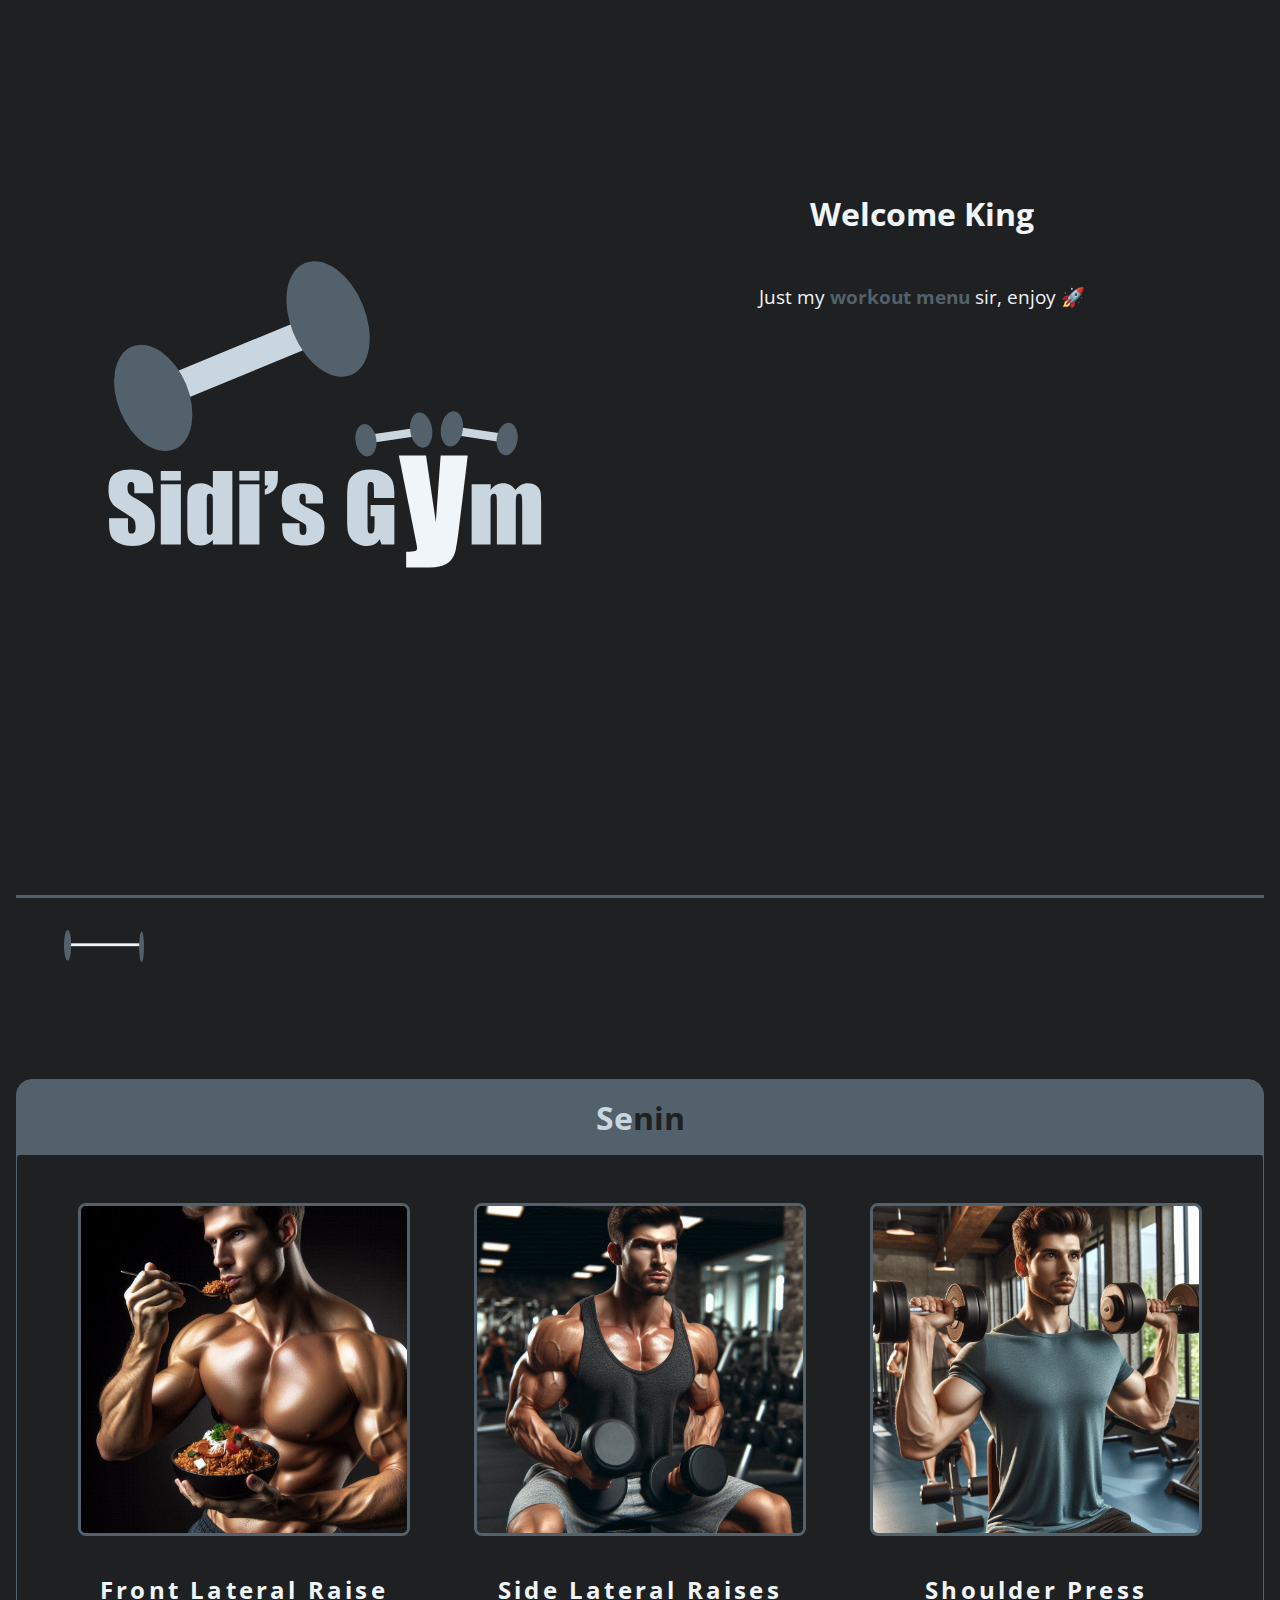
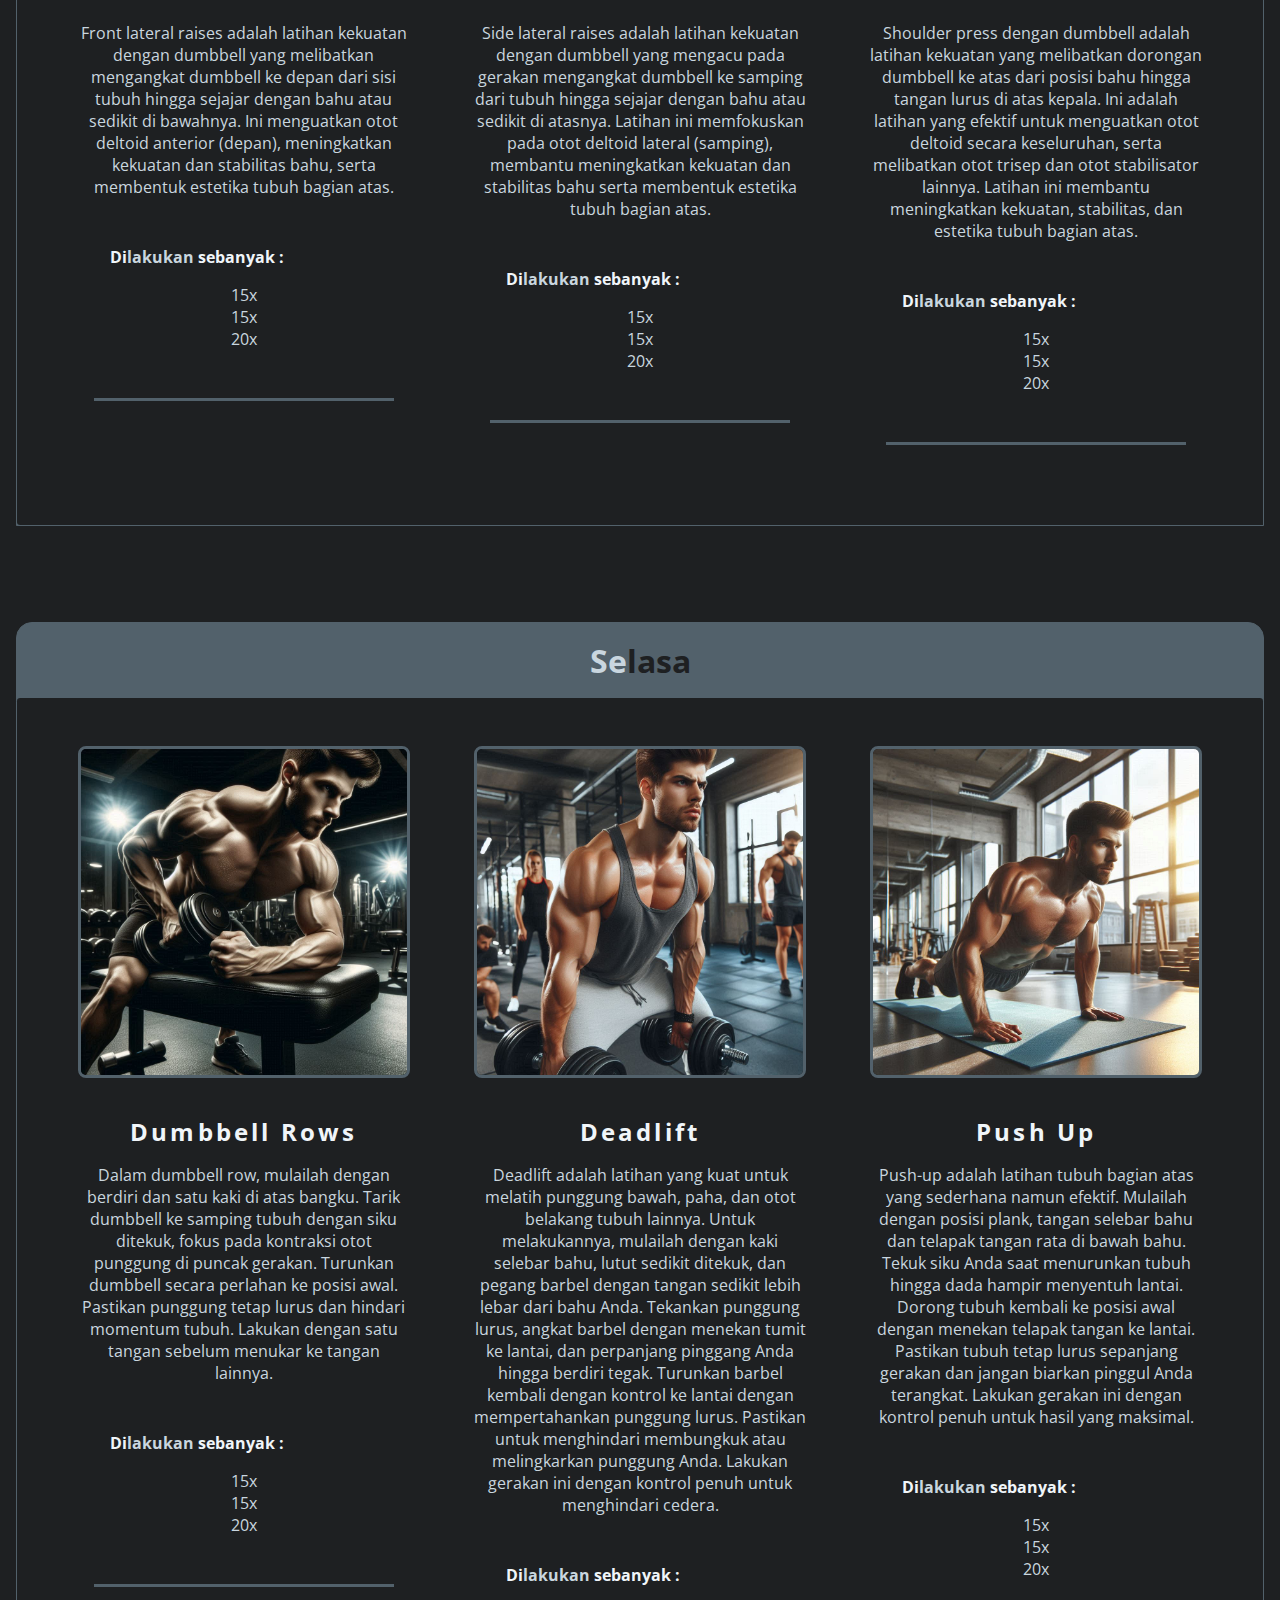
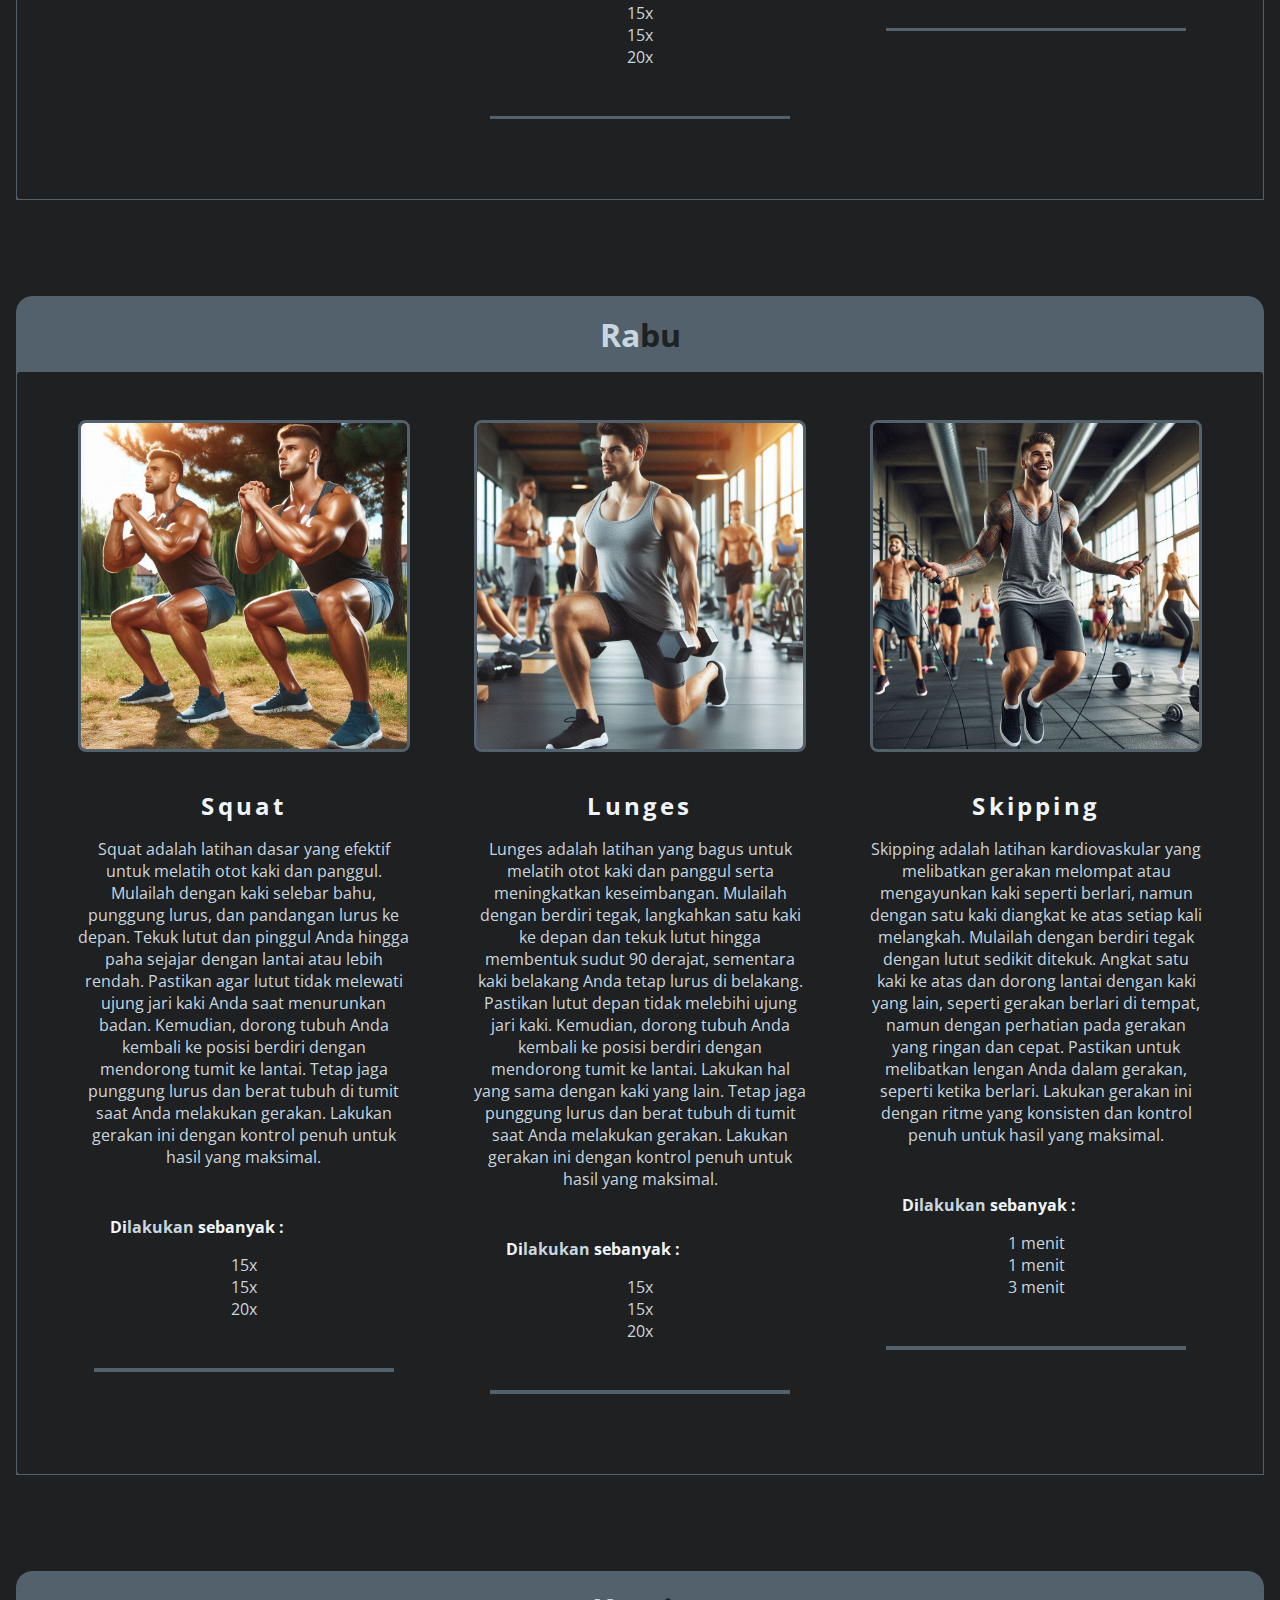
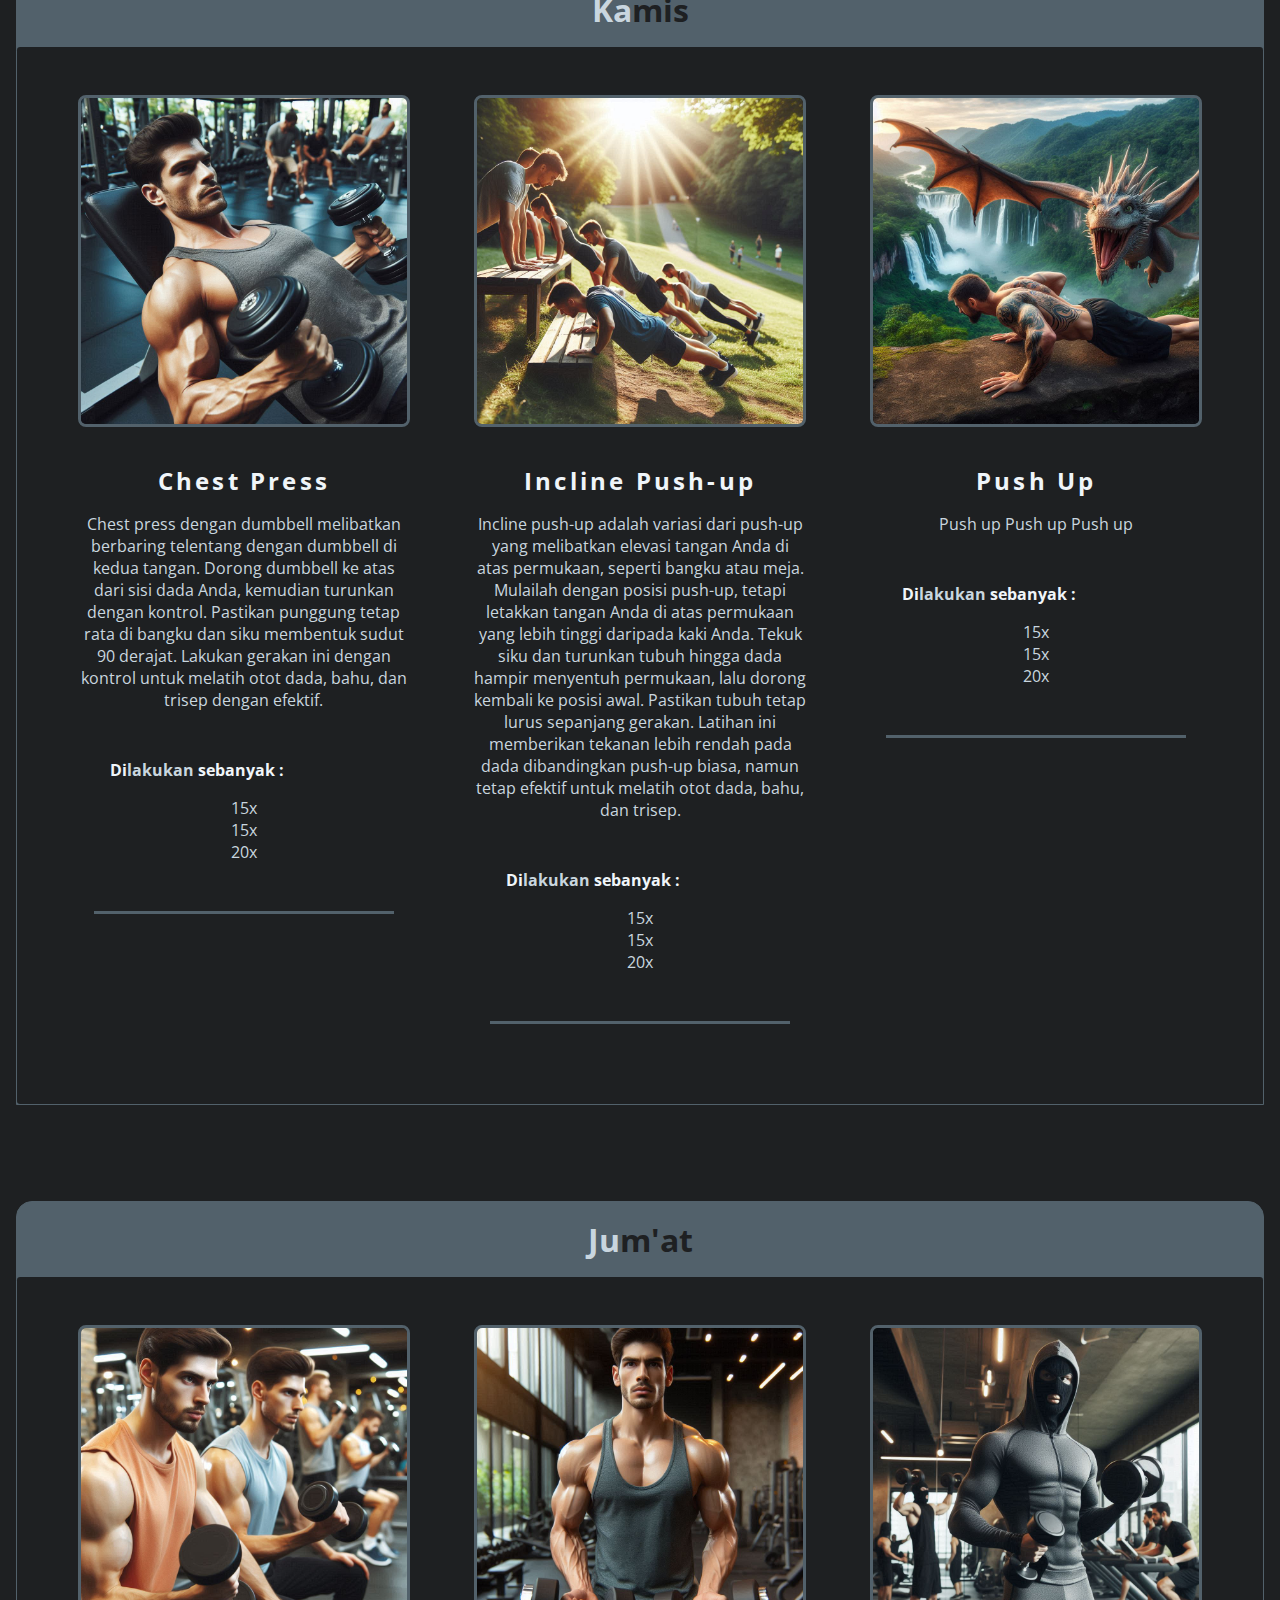
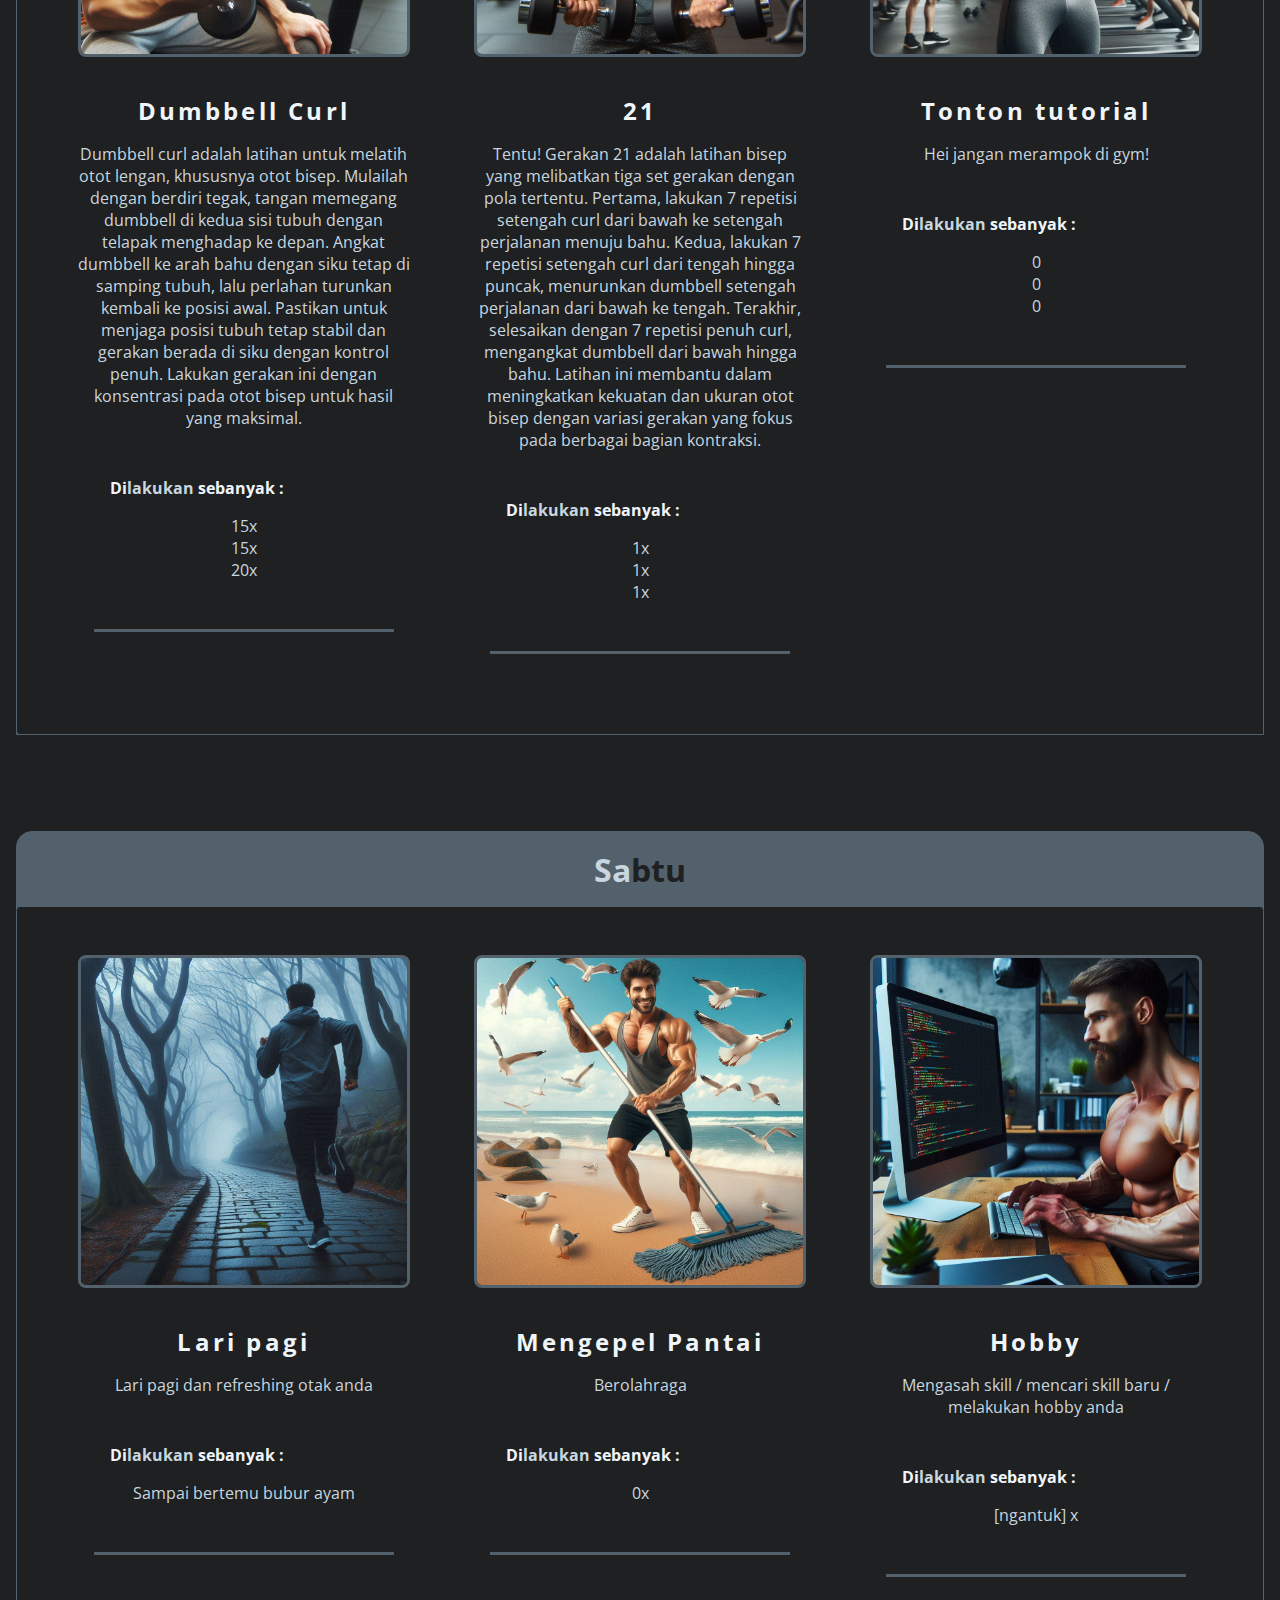
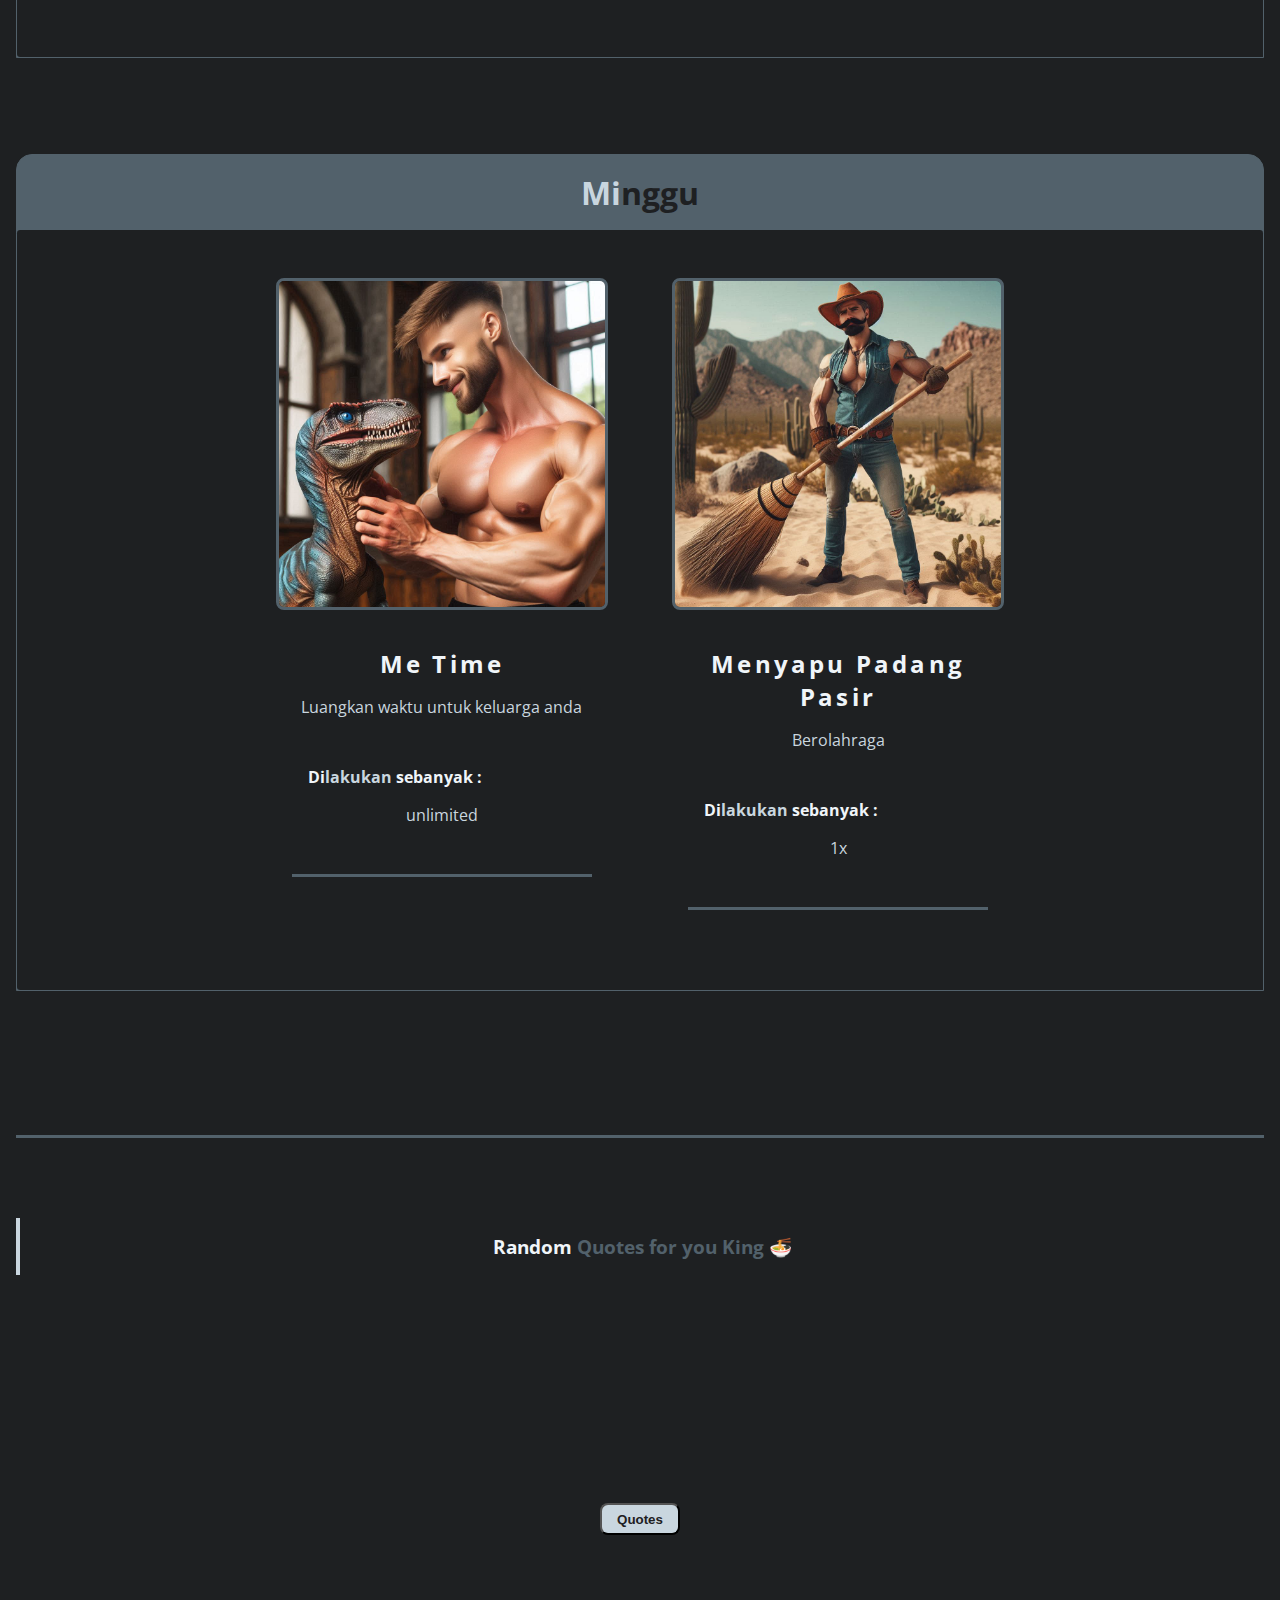
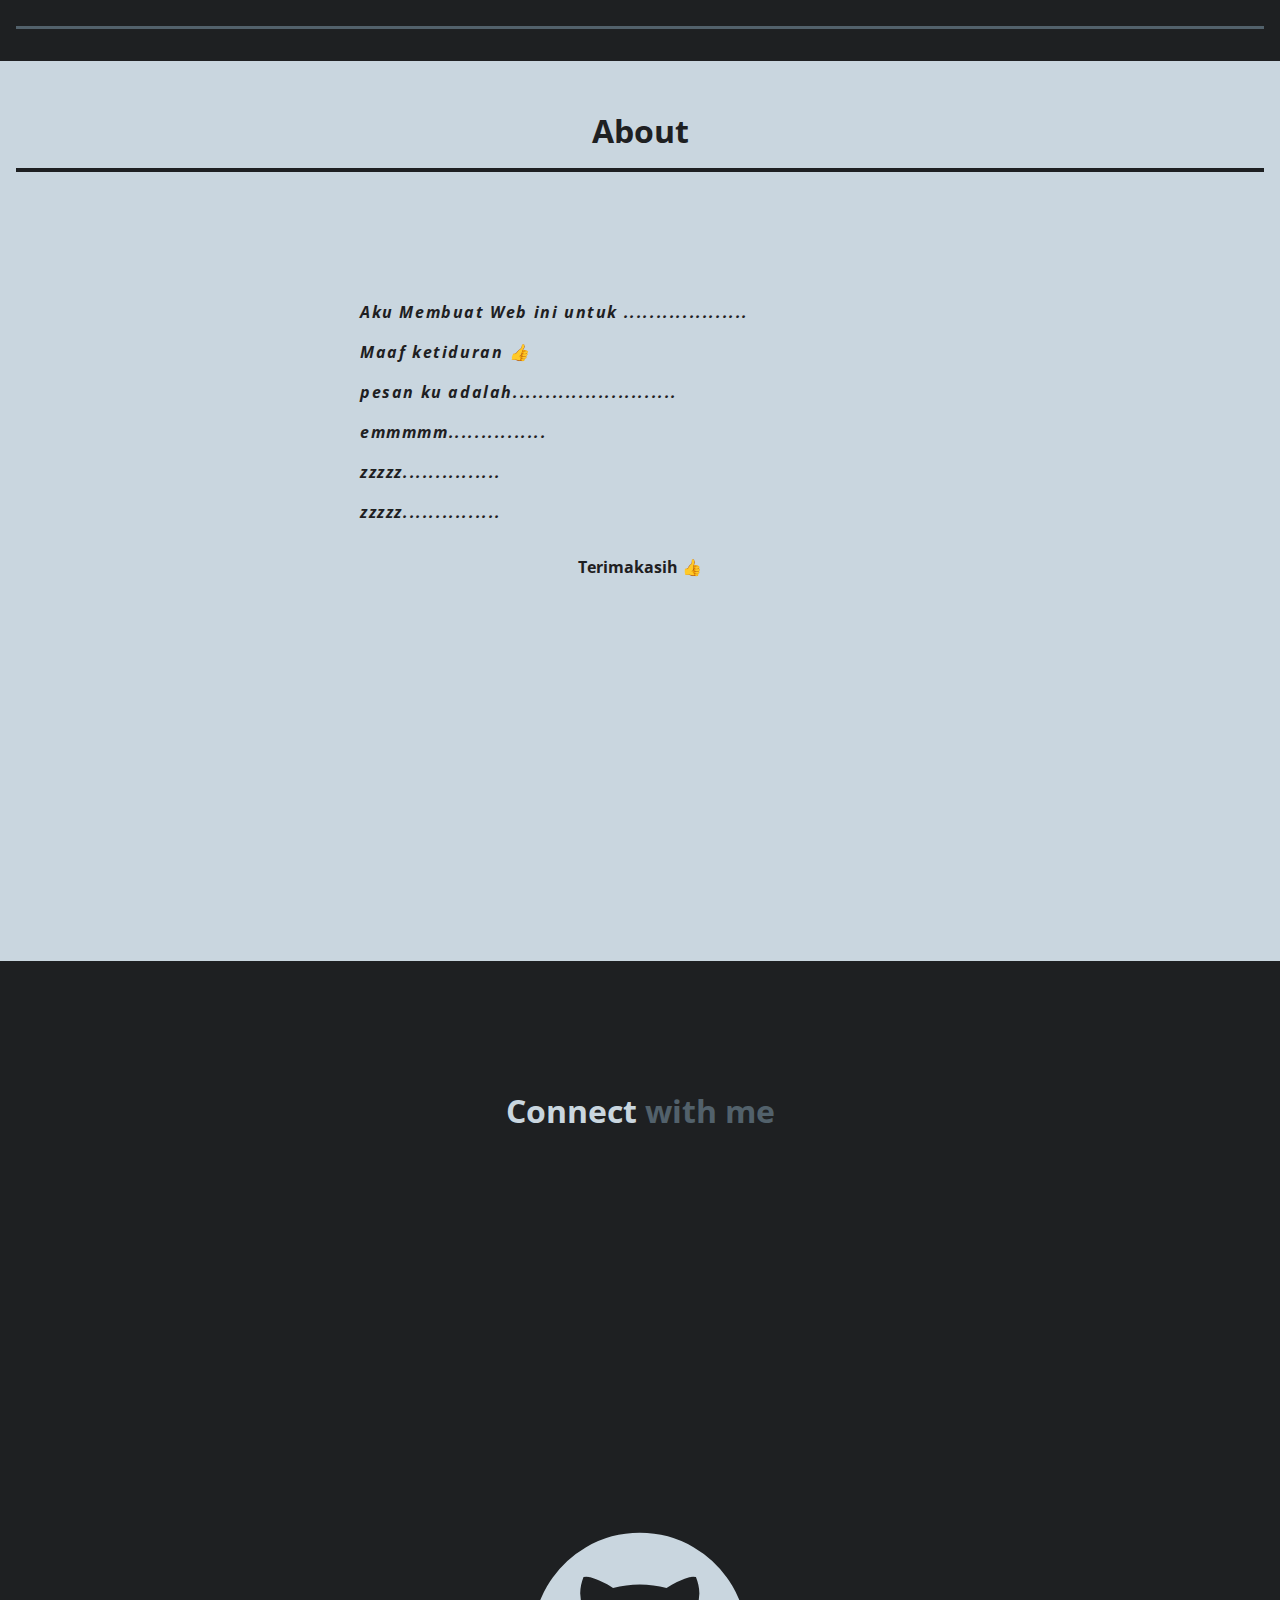
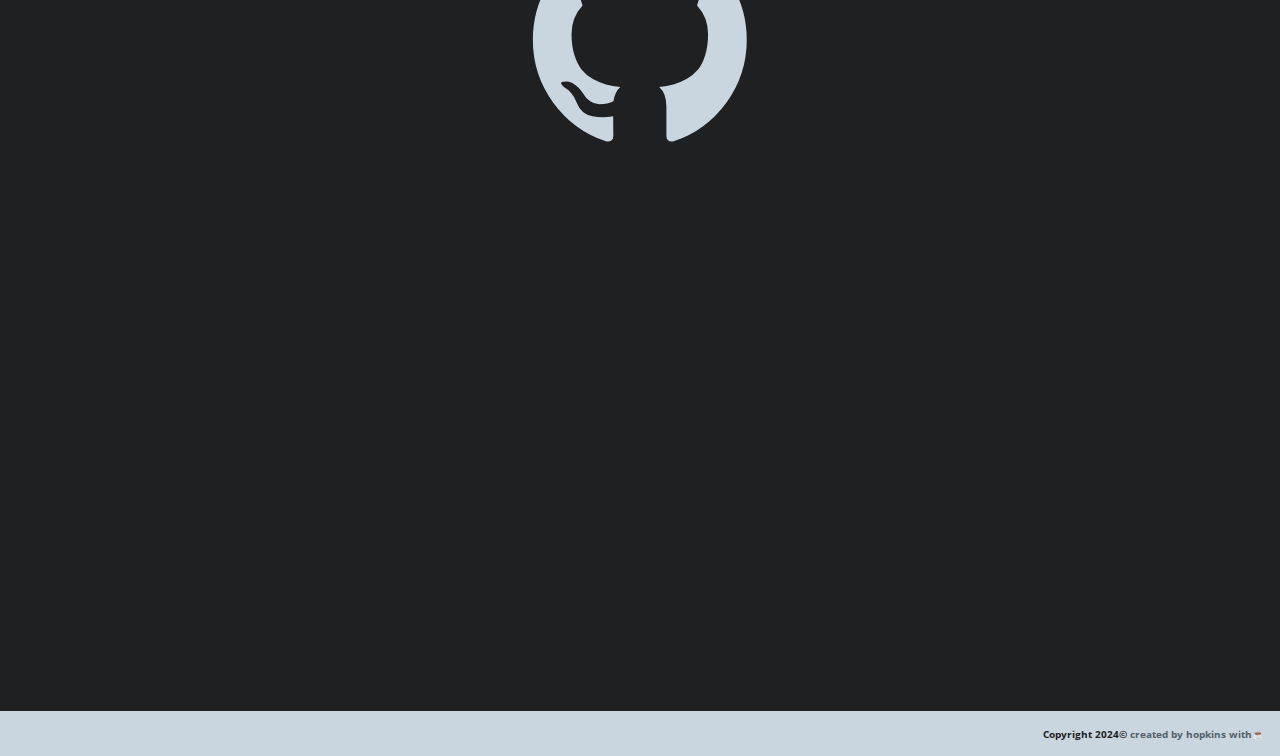
==== commit 2999317b: "kece png coy" ====
--- a/view/index.html
+++ b/view/index.html
@@ -58,10 +58,12 @@
             <p>Just my <span>workout menu</span> sir, enjoy 🚀</p>
         </div>
     </header>
-
+    
     <div class="contain-garis">
         <div class="garis"></div>
     </div>
+    
+    <img class="barbel" src="img/barbel.png" alt="barbel">
     
     <main class="container">
         <div class="section" id="senin">
--- a/view/style.css
+++ b/view/style.css
@@ -75,9 +75,29 @@
     color: var(--item-second);
 }
 
+
+
 /* Header End */
 
+.barbel {
+    width: 5em;
+    height: 2rem;
+    margin: 0 4rem;
+    animation: png 1s alternate infinite;
+}
+
+@keyframes png {
+    0% {
+        transform: translateY(2rem);
+    }
+    100% {
+        transform: translateY(0);
+    }
+    
+}
+
 /* Main Start */
+
 main {
     width: 100%;
     padding: 1rem;
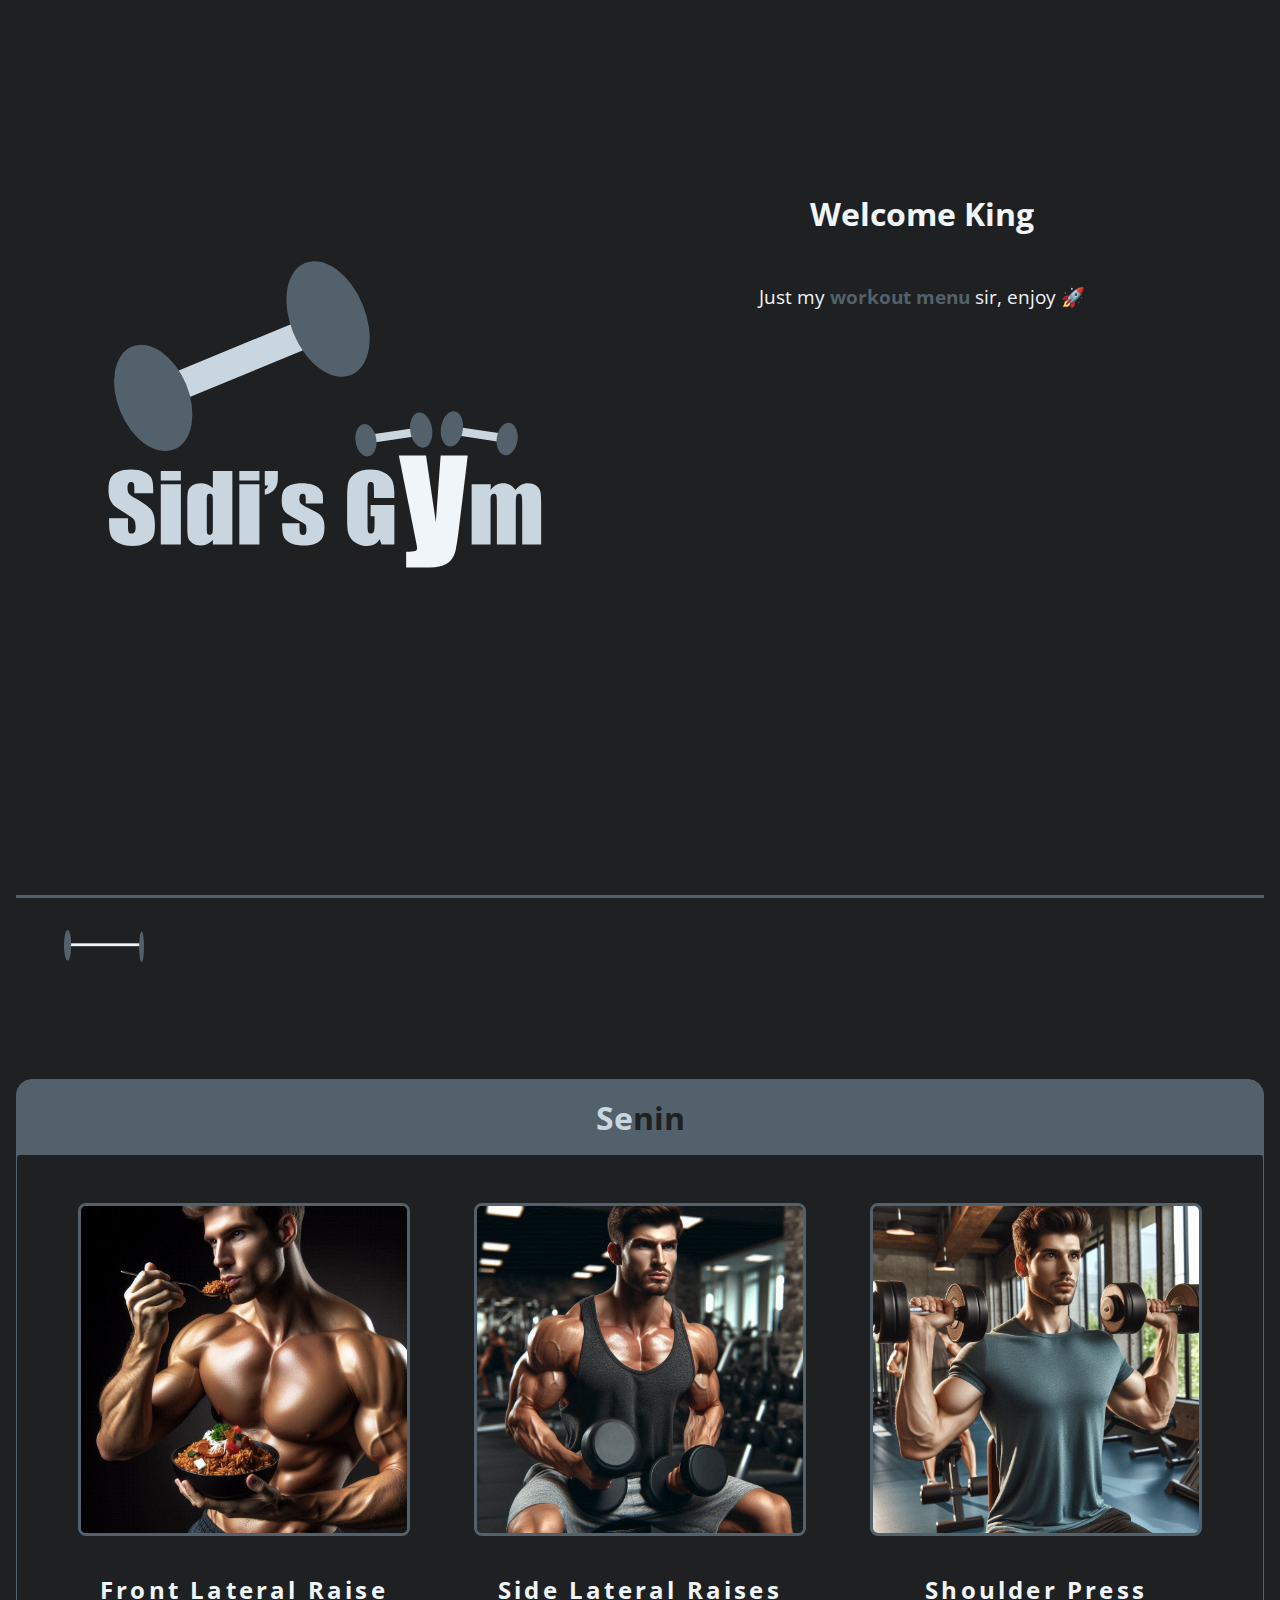
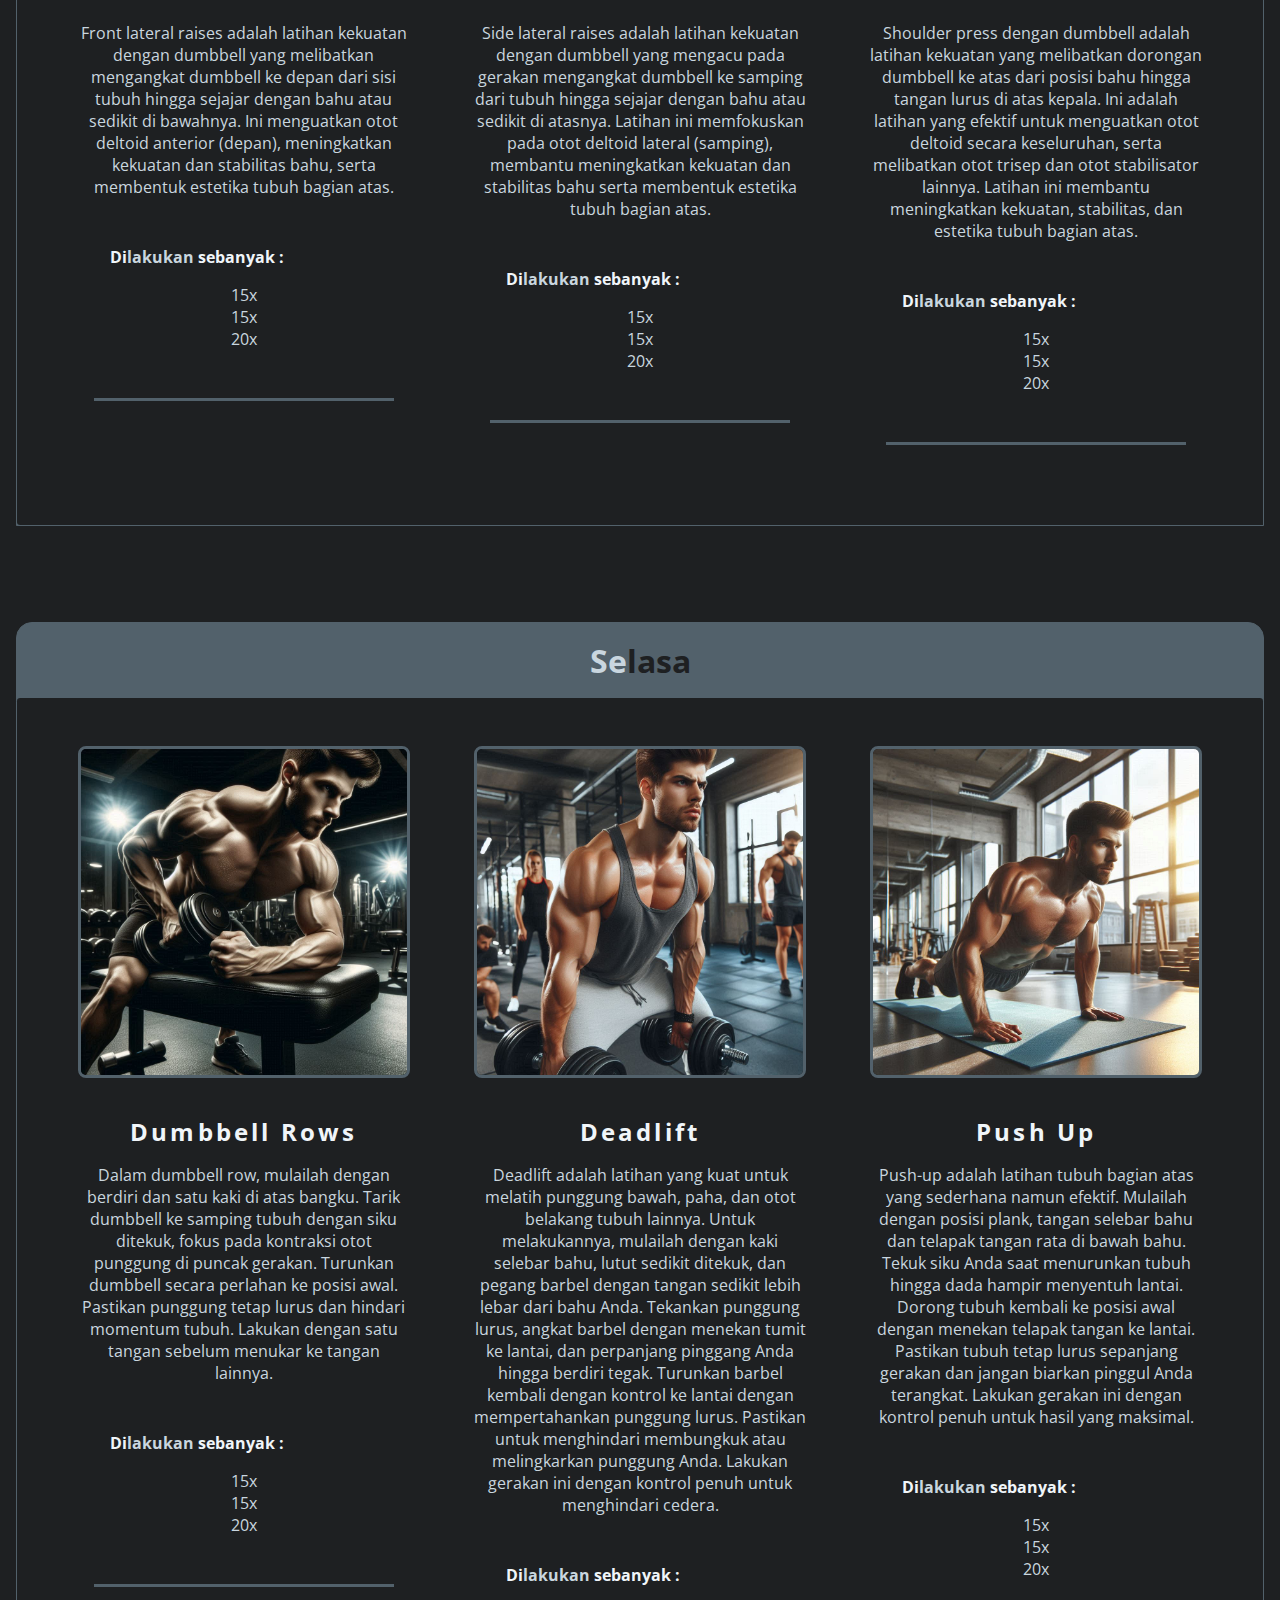
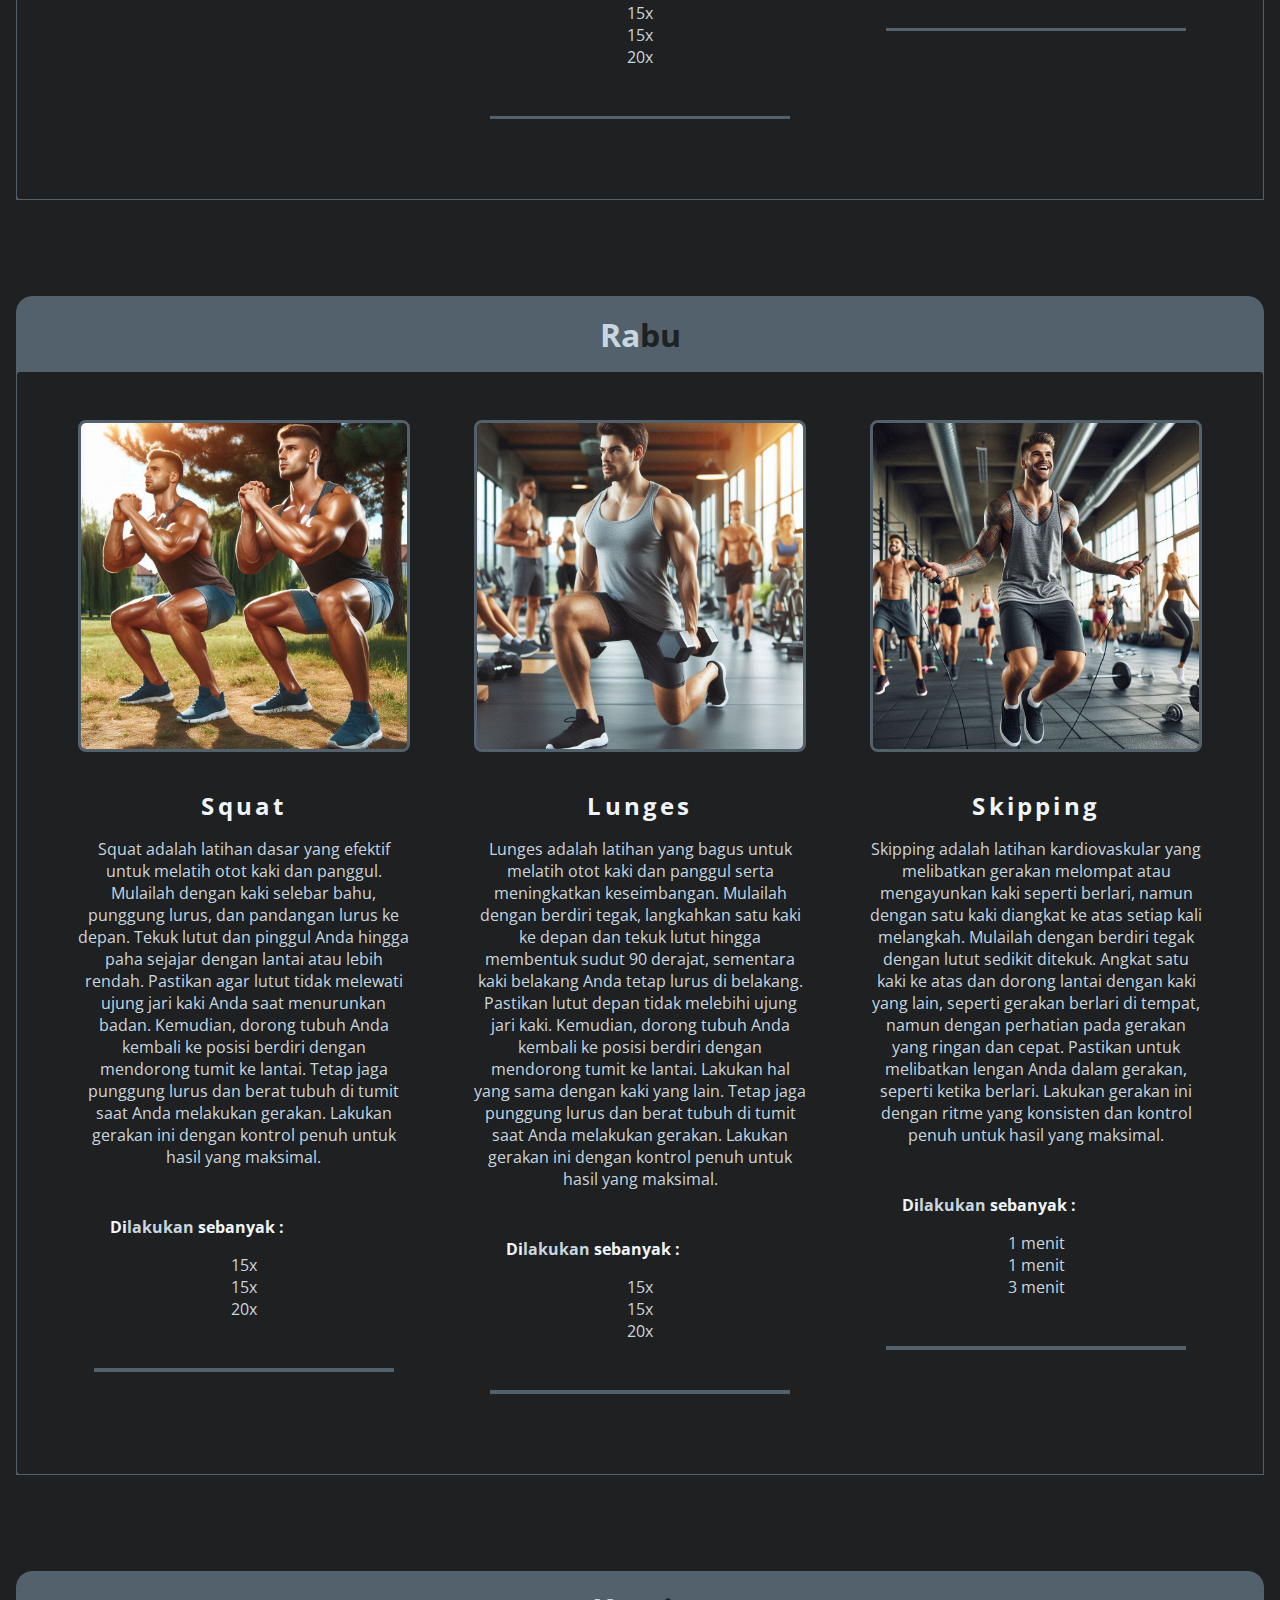
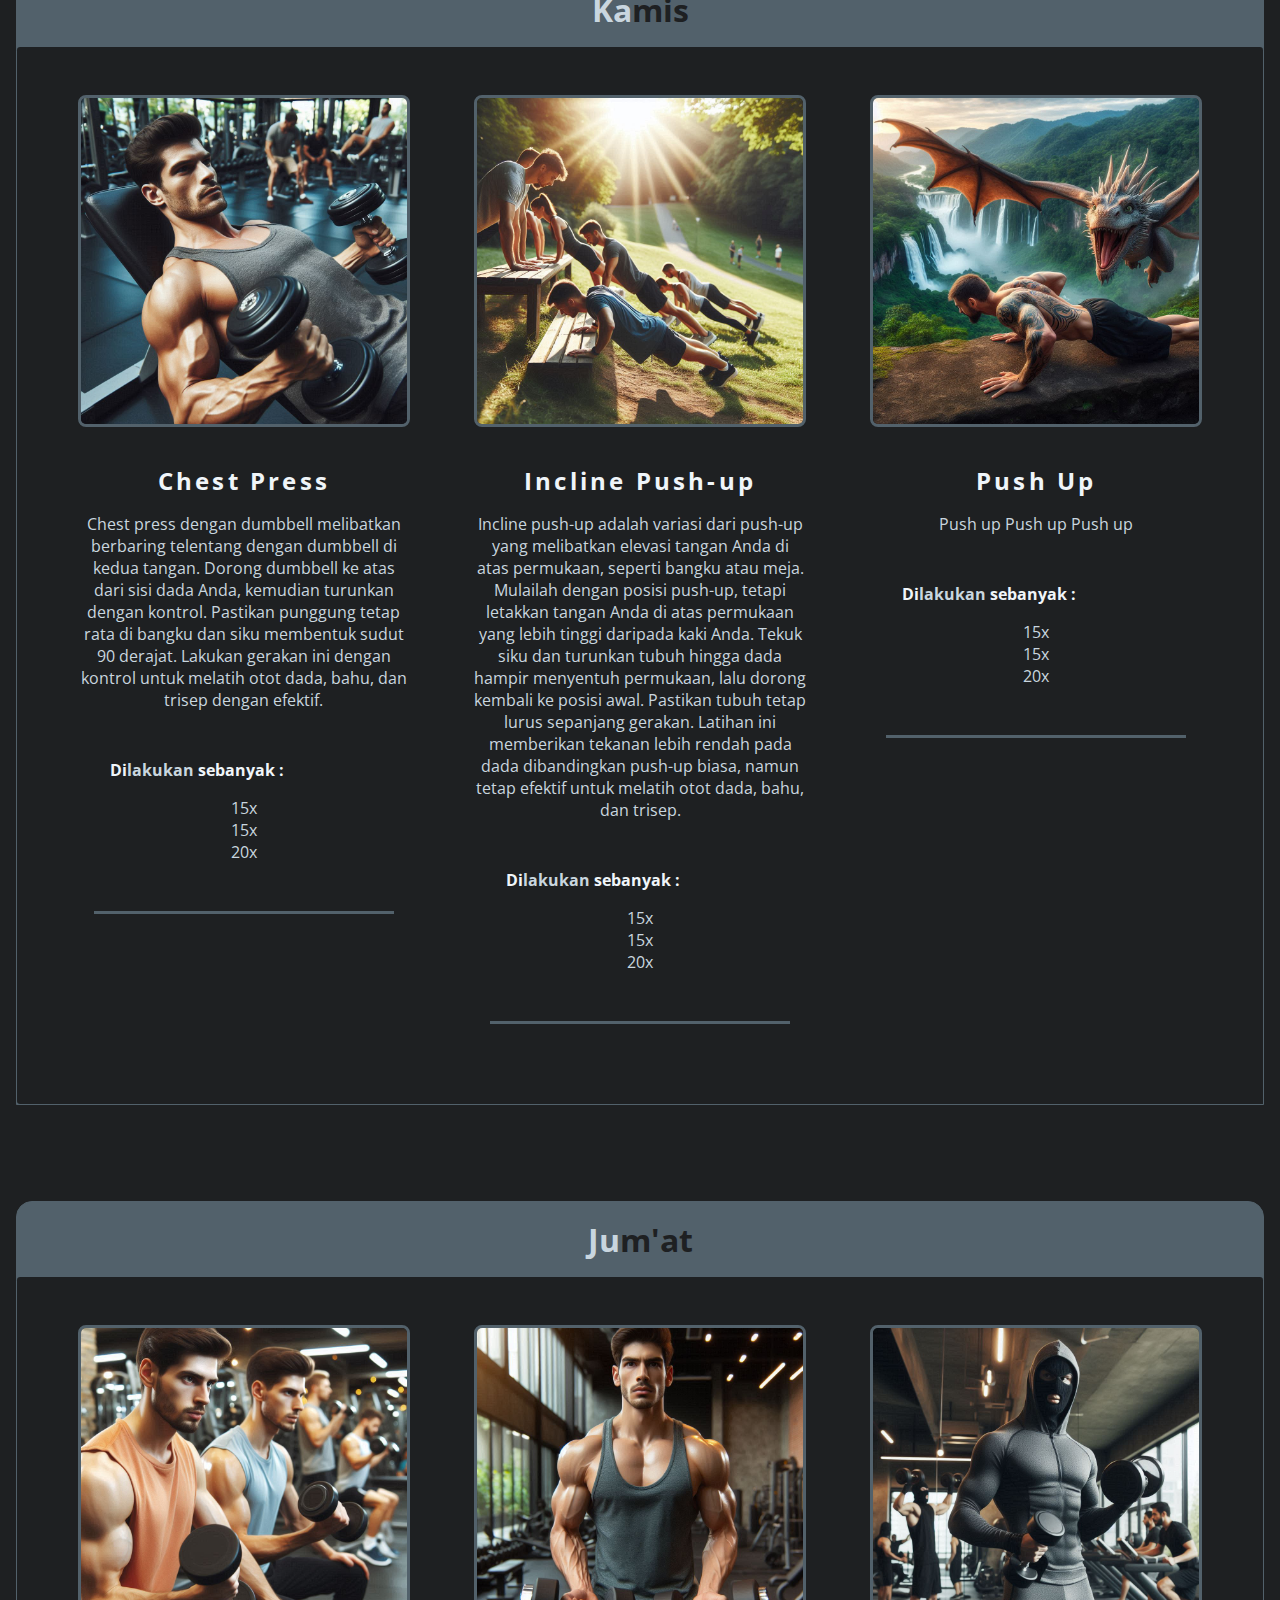
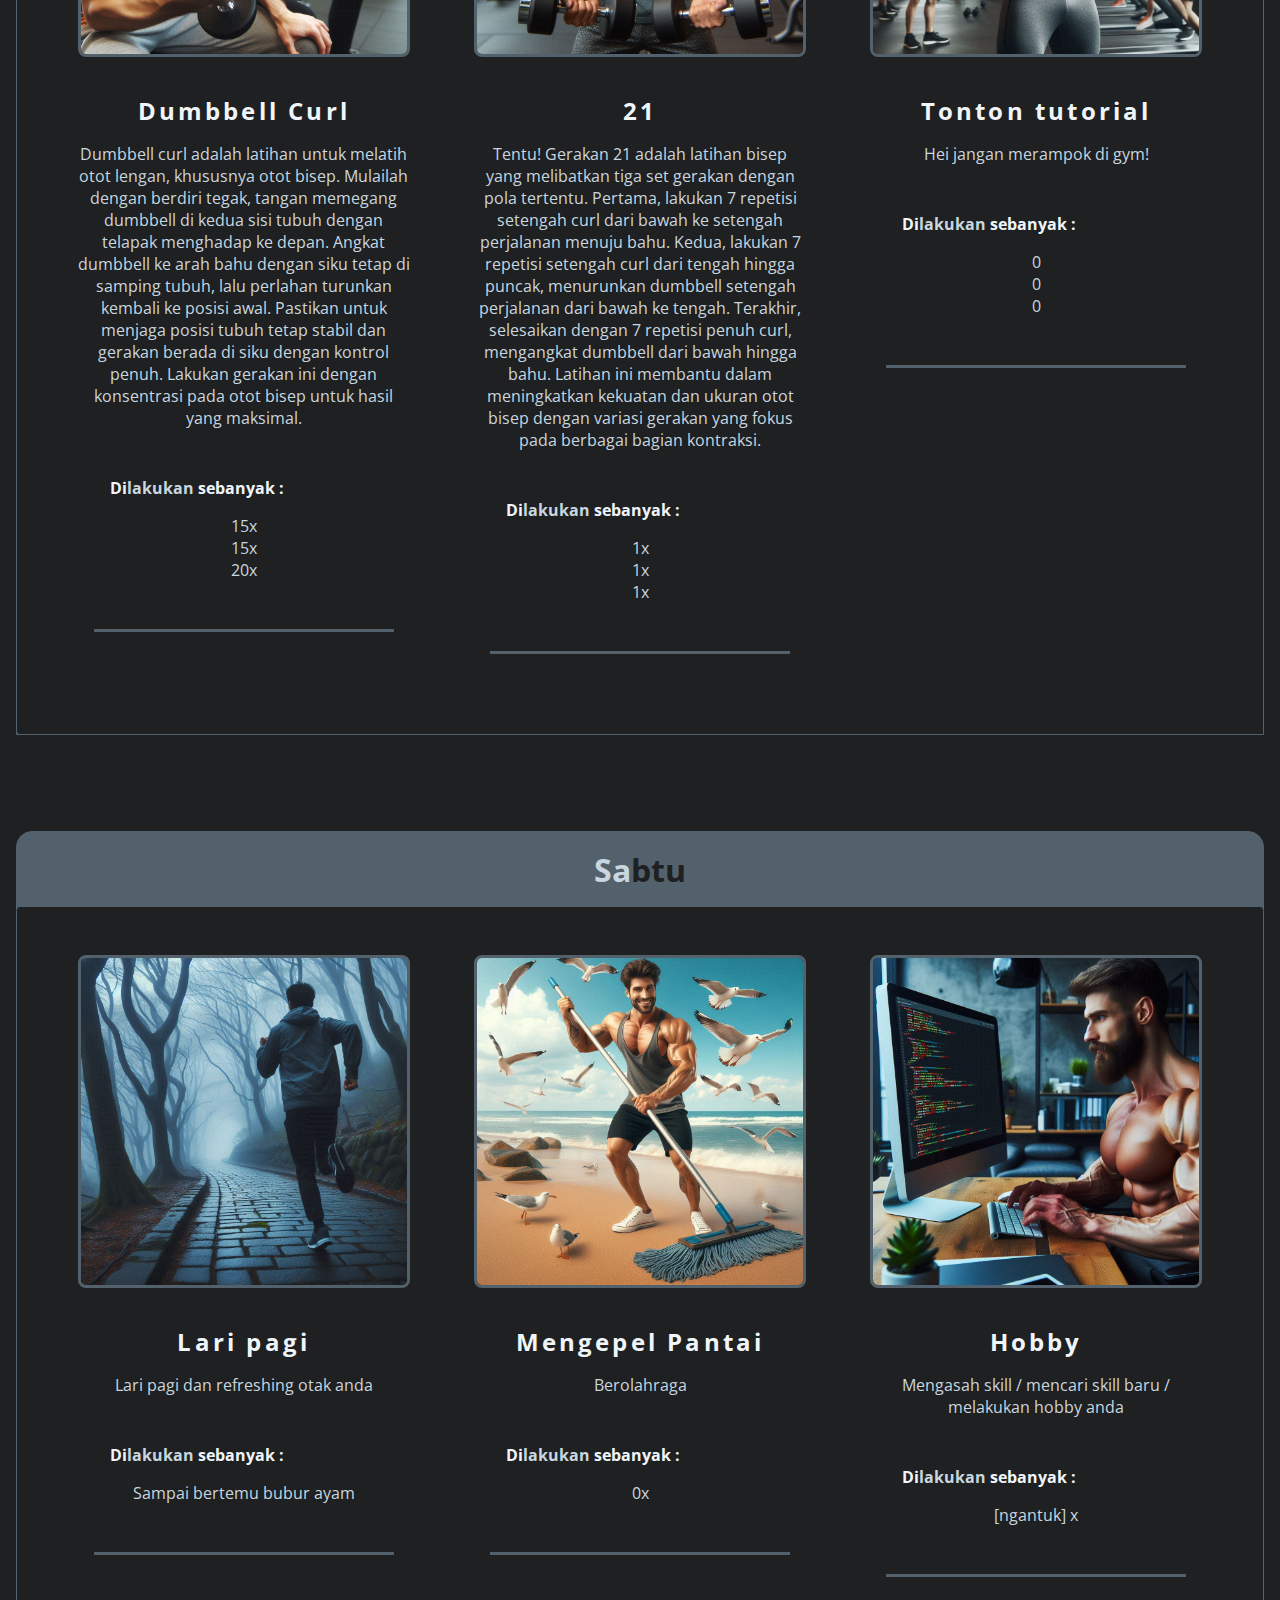
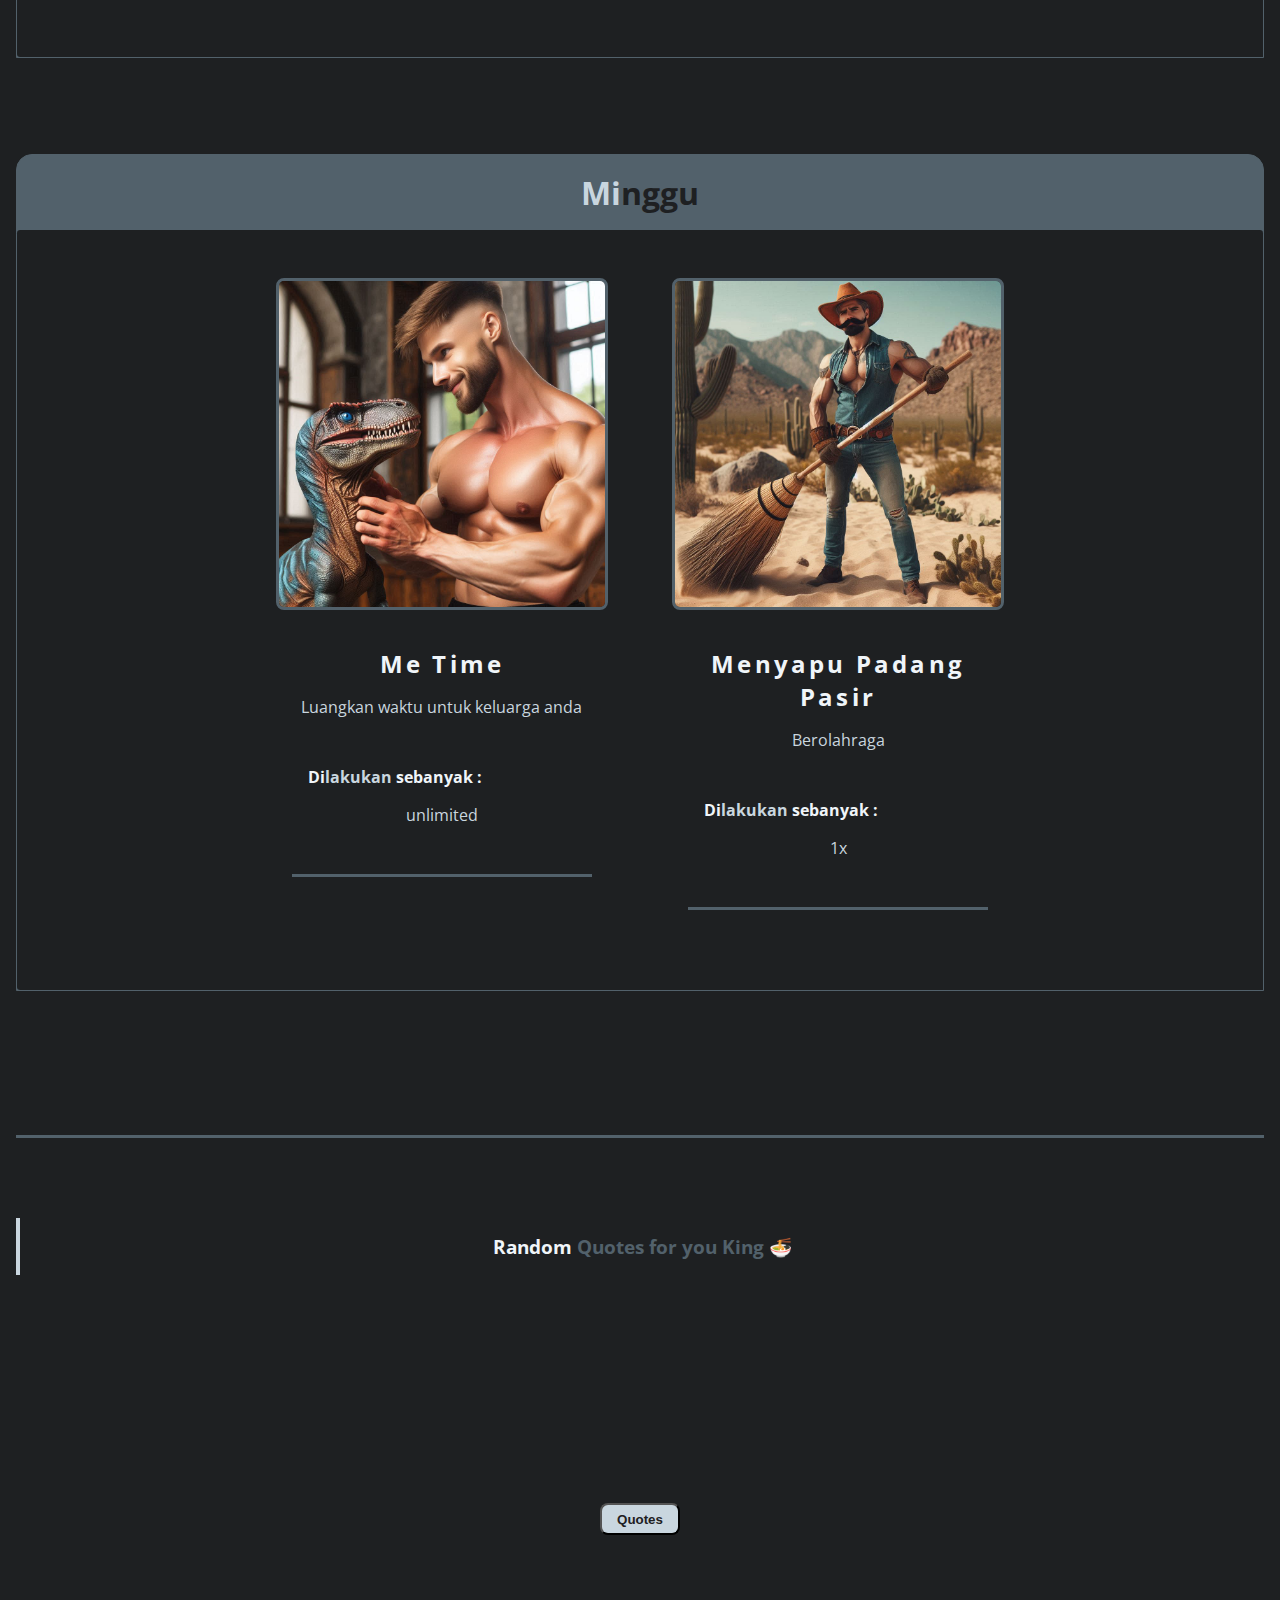
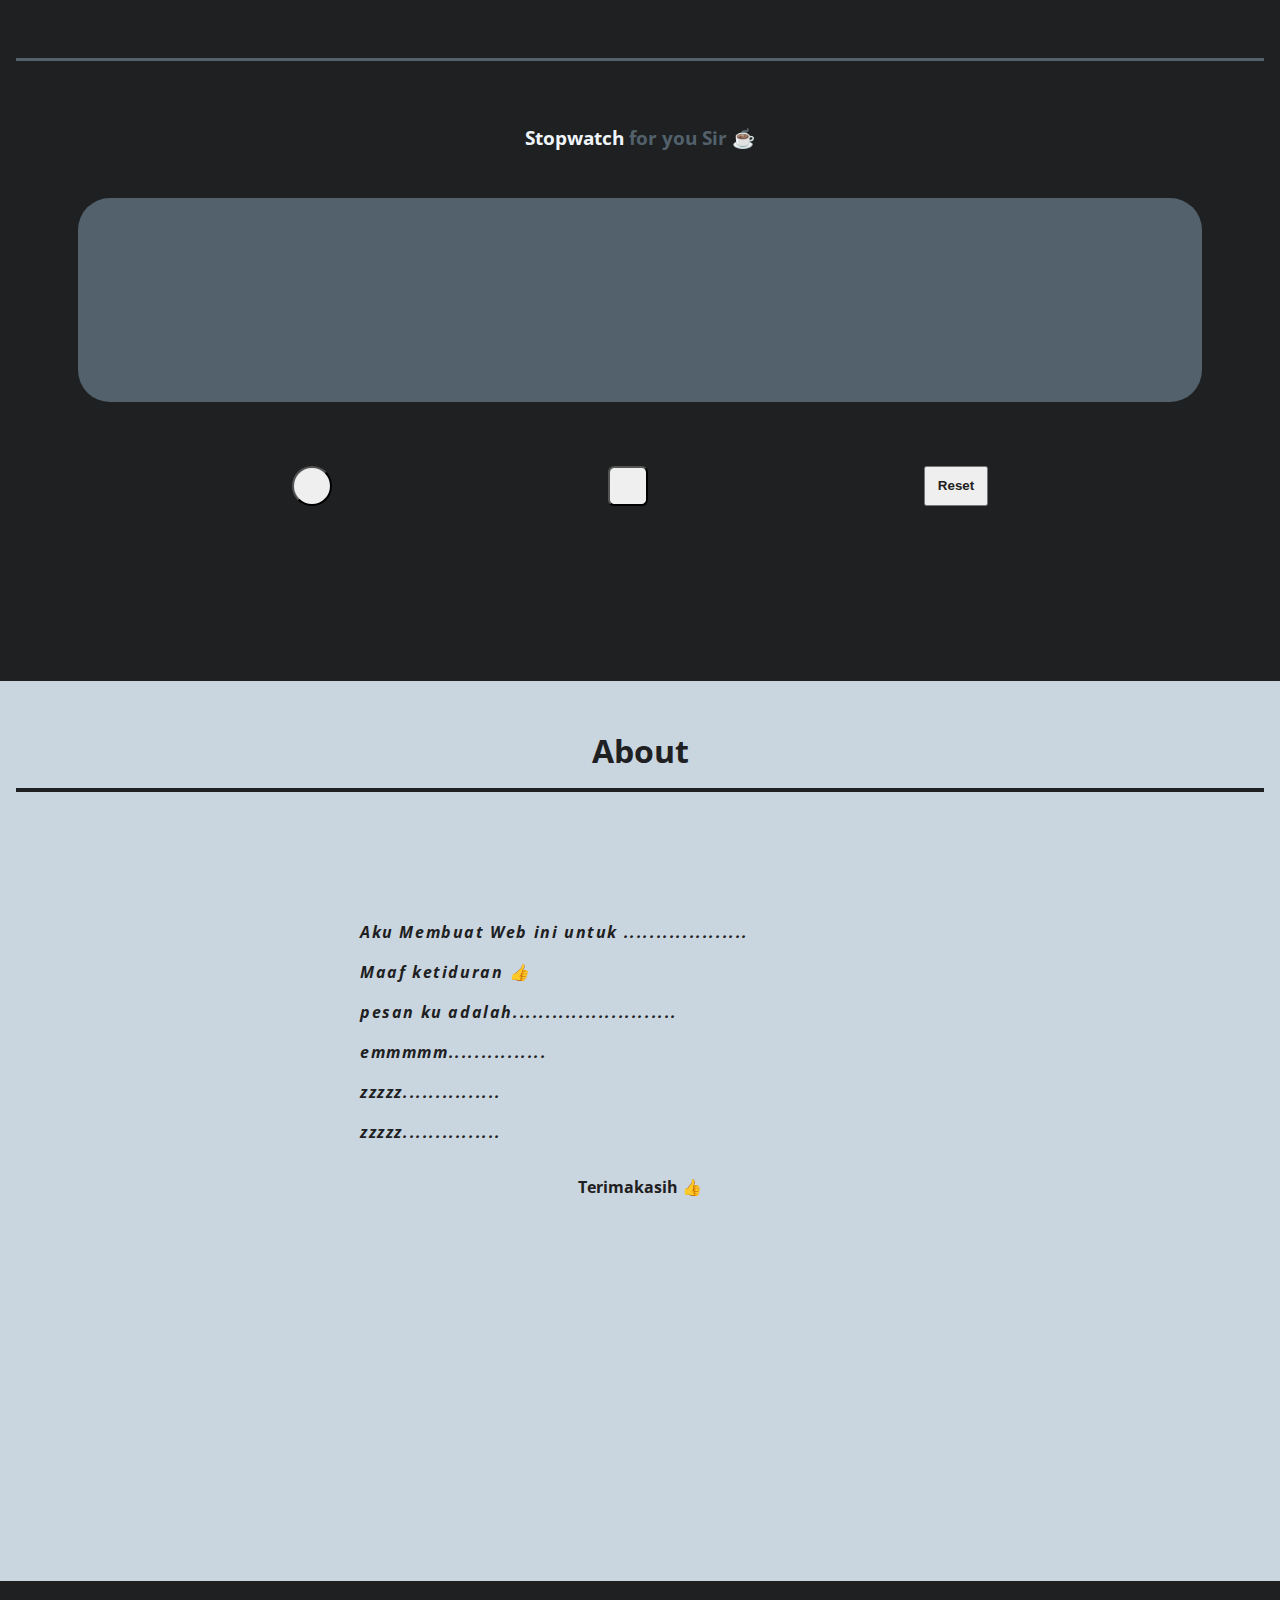
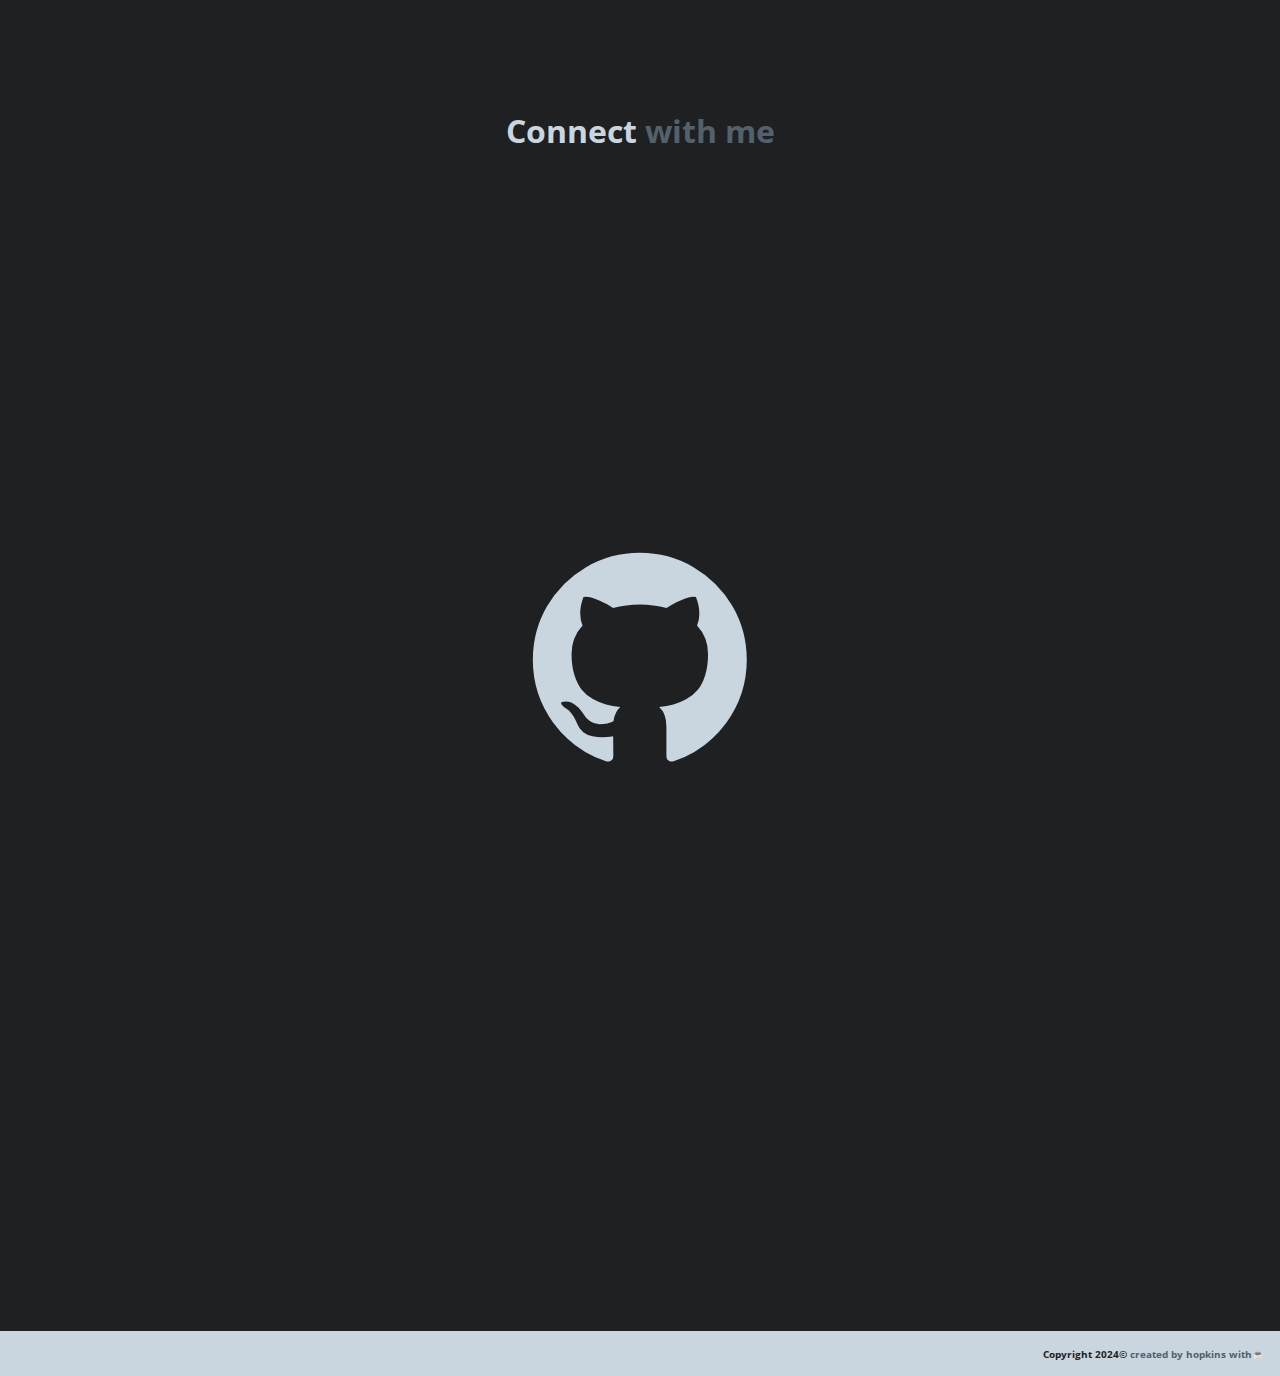
==== commit a9f3c446: "belum jadi jir" ====
--- a/view/index.html
+++ b/view/index.html
@@ -415,6 +415,18 @@
         <div class="garis"></div>
     </div>
 
+    <section class="stopwatch">
+        <h3><span>Stopwatch</span> for you Sir ☕</h3>
+        <div class="stopwatch-time">
+            <p class="p-time"></p>
+        </div>
+        <div class="stopwatch-button">
+            <button class="start"><div></div></button>
+            <button class="pause"><div></div></button>
+            <button class="reset">Reset</button>
+        </div>
+    </section>
+
 
     <section class="about">
         <h1>About</h1>
@@ -433,7 +445,7 @@
     <section class="connect">
         <h1>Connect <span>with me</span></h1>
         <div class="sosmed swipe">
-            <a href="github.com/tomba-hopkins">
+            <a href="https://github.com/tomba-hopkins" target="_blank">
                 <?xml version="1.0" ?><svg  viewBox="0 0 1792 1792" xmlns="http://www.w3.org/2000/svg"><path d="M1664 896q0 251-146.5 451.5t-378.5 277.5q-27 5-39.5-7t-12.5-30v-211q0-97-52-142 57-6 102.5-18t94-39 81-66.5 53-105 20.5-150.5q0-121-79-206 37-91-8-204-28-9-81 11t-92 44l-38 24q-93-26-192-26t-192 26q-16-11-42.5-27t-83.5-38.5-86-13.5q-44 113-7 204-79 85-79 206 0 85 20.5 150t52.5 105 80.5 67 94 39 102.5 18q-40 36-49 103-21 10-45 15t-57 5-65.5-21.5-55.5-62.5q-19-32-48.5-52t-49.5-24l-20-3q-21 0-29 4.5t-5 11.5 9 14 13 12l7 5q22 10 43.5 38t31.5 51l10 23q13 38 44 61.5t67 30 69.5 7 55.5-3.5l23-4q0 38 .5 89t.5 54q0 18-13 30t-40 7q-232-77-378.5-277.5t-146.5-451.5q0-209 103-385.5t279.5-279.5 385.5-103 385.5 103 279.5 279.5 103 385.5z"/></svg>
             </a>
         </div>
--- a/view/style.css
+++ b/view/style.css
@@ -224,6 +224,7 @@
     text-align: center;
     margin: 3rem 0;
     color: var(--putih);
+    margin-bottom: 5rem;
 }
 
 .random-quotes h3 {
@@ -265,8 +266,87 @@
     background-color: var(--item-second);
     color: var(--putih-second);
 }
-
 /* Section: Random quotes end */
+
+
+/* Section Stopwatch start*/
+.stopwatch {
+    width: 100%;
+    height: 60vh;
+    background-color: var(--item);
+    text-align: center;
+    padding: 1rem;
+    margin: 2rem auto;
+}
+
+.stopwatch h3 {
+    color: var(--item-second);
+    margin-bottom: 1rem;
+}
+
+.stopwatch h3 span {
+    color: var(--putih);
+}
+
+.stopwatch .stopwatch-time{
+    width: 90%;
+    height: 40%;
+    background-color: var(--item-second);
+    margin: 3rem auto;
+    border-radius: 2rem;
+    font-family: monospace;
+    display: flex;
+    align-items: center;
+    justify-content: center;
+}
+
+.stopwatch .stopwatch-time p {
+    font-size: 2rem;
+    font-weight: bold;
+    color: var(--putih);
+}
+
+.stopwatch-button {
+    width: 100%;
+    height: 30%;
+    padding: 1rem;
+    margin: 1rem auto;
+    display: flex;
+    justify-content: space-evenly;
+}
+
+.stopwatch-button button{
+    margin: 0 1rem;
+    transition: 0.5s;
+}
+
+.stopwatch-button button:hover{
+    background-color: var(--item-second);
+    color: var(--putih-second);
+}
+
+.stopwatch-button .start {
+    width: 2.5rem;
+    height: 2.5rem;
+    border-radius: 50%;
+}
+
+.stopwatch-button .pause {
+    width: 2.5rem;
+    height: 2.5rem;
+    border-radius: 0.4rem;
+}
+
+.stopwatch-button .reset {
+    width: 4rem;
+    height: 2.5rem;
+    color: var(--item);
+    font-weight: bold;
+}
+
+/* Section Stopwatch end*/
+
+
 
 
 /* Section about start */
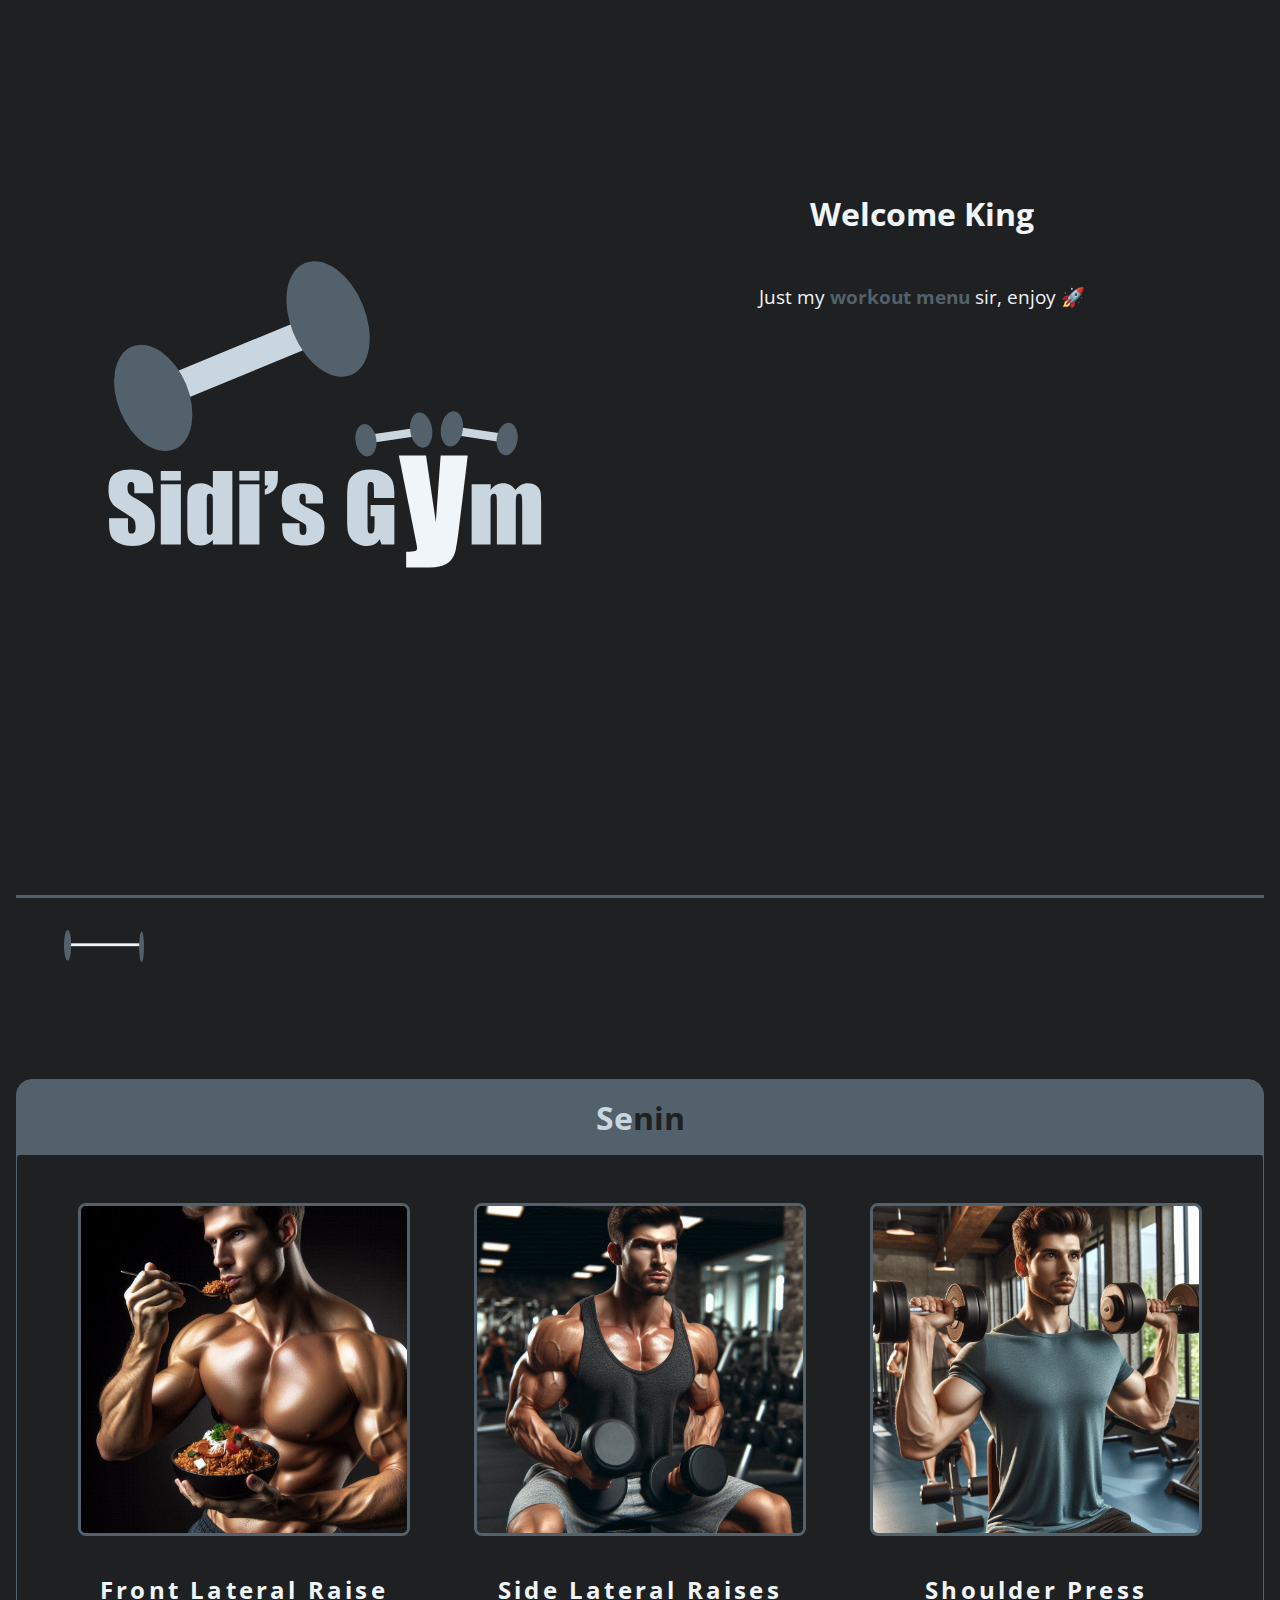
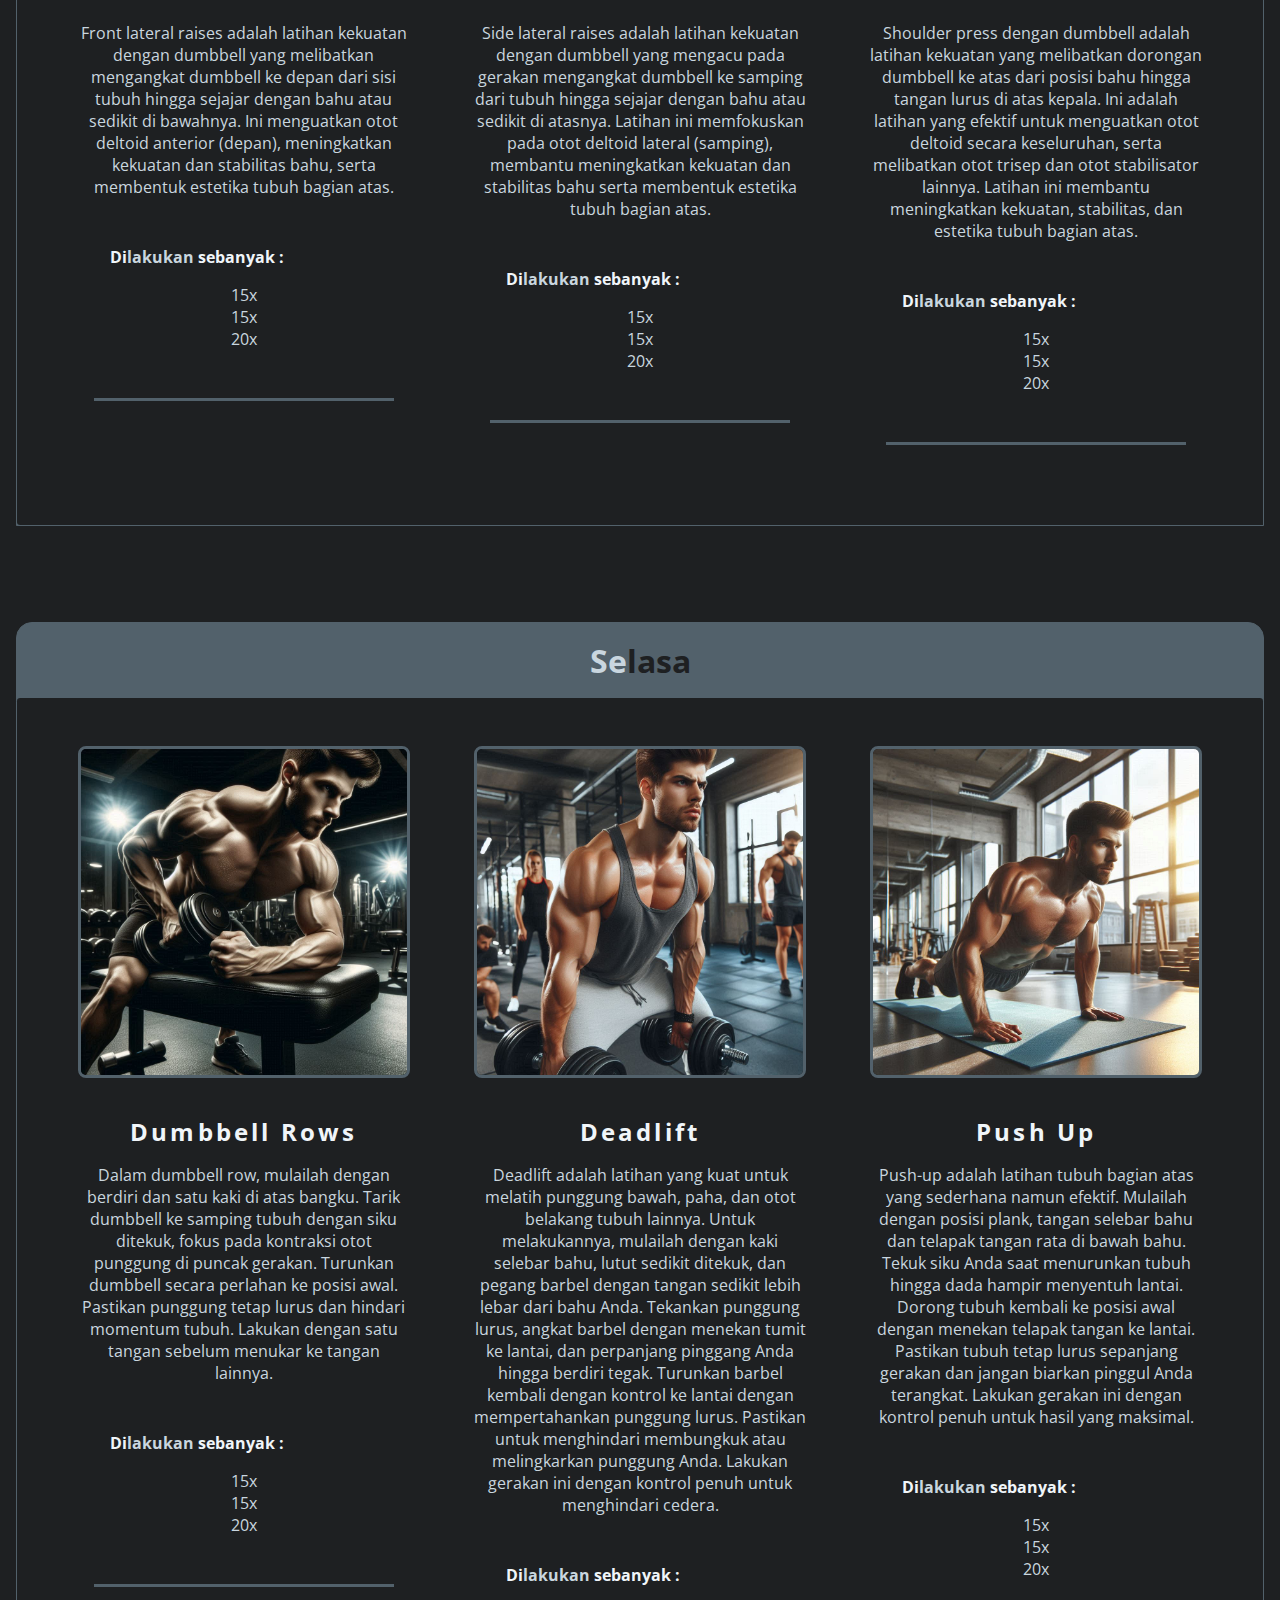
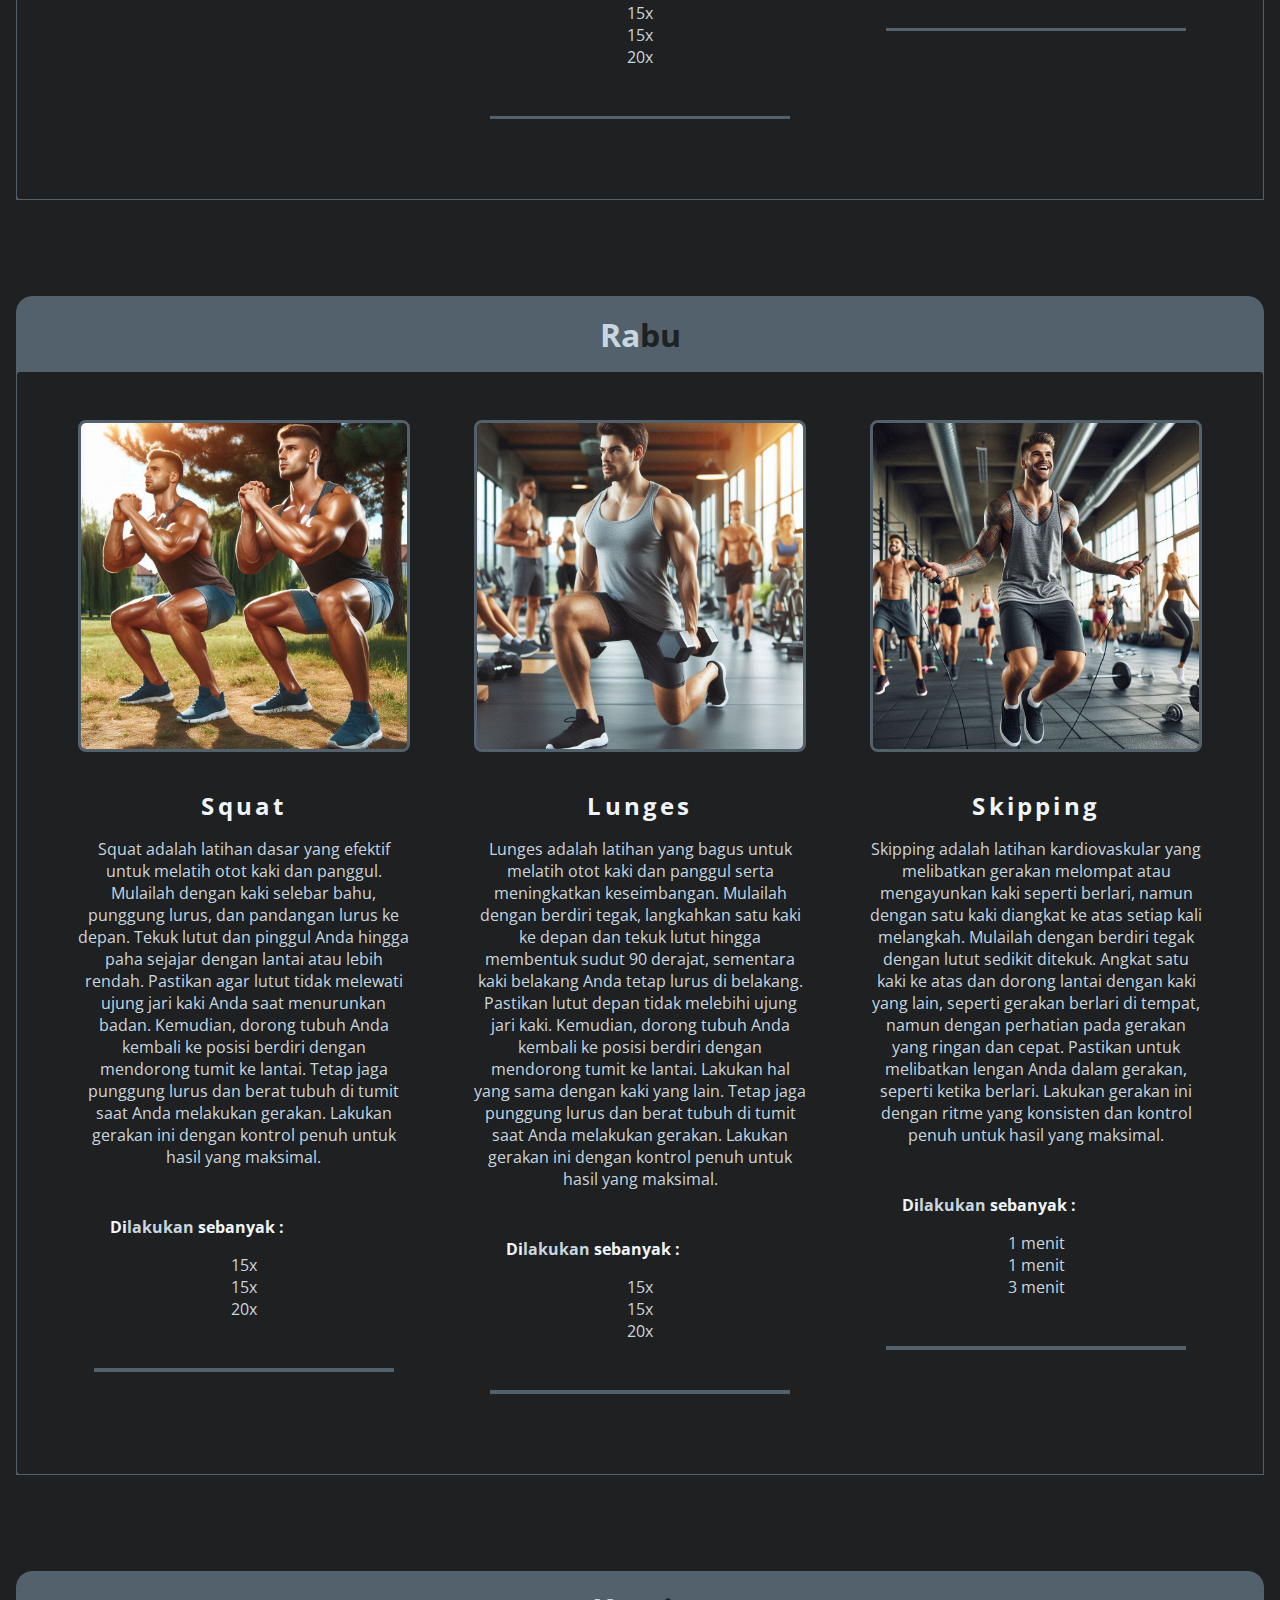
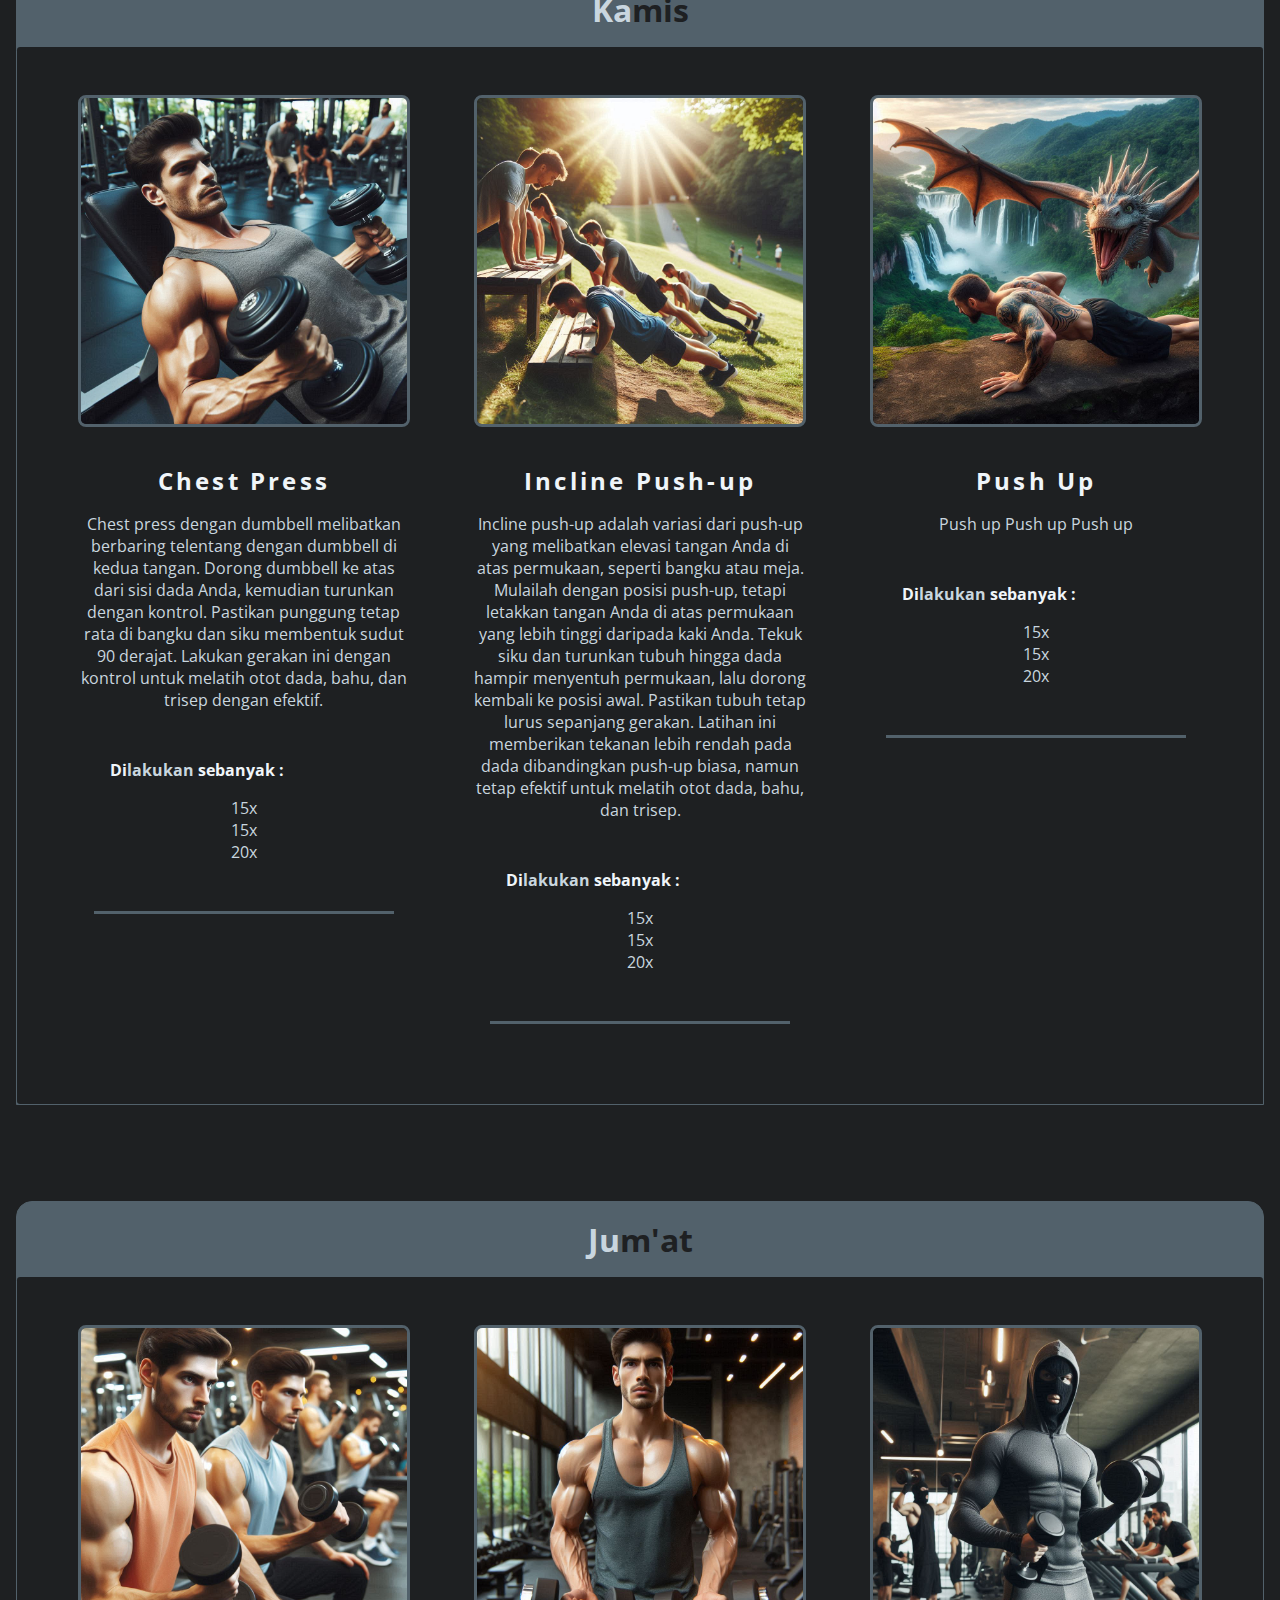
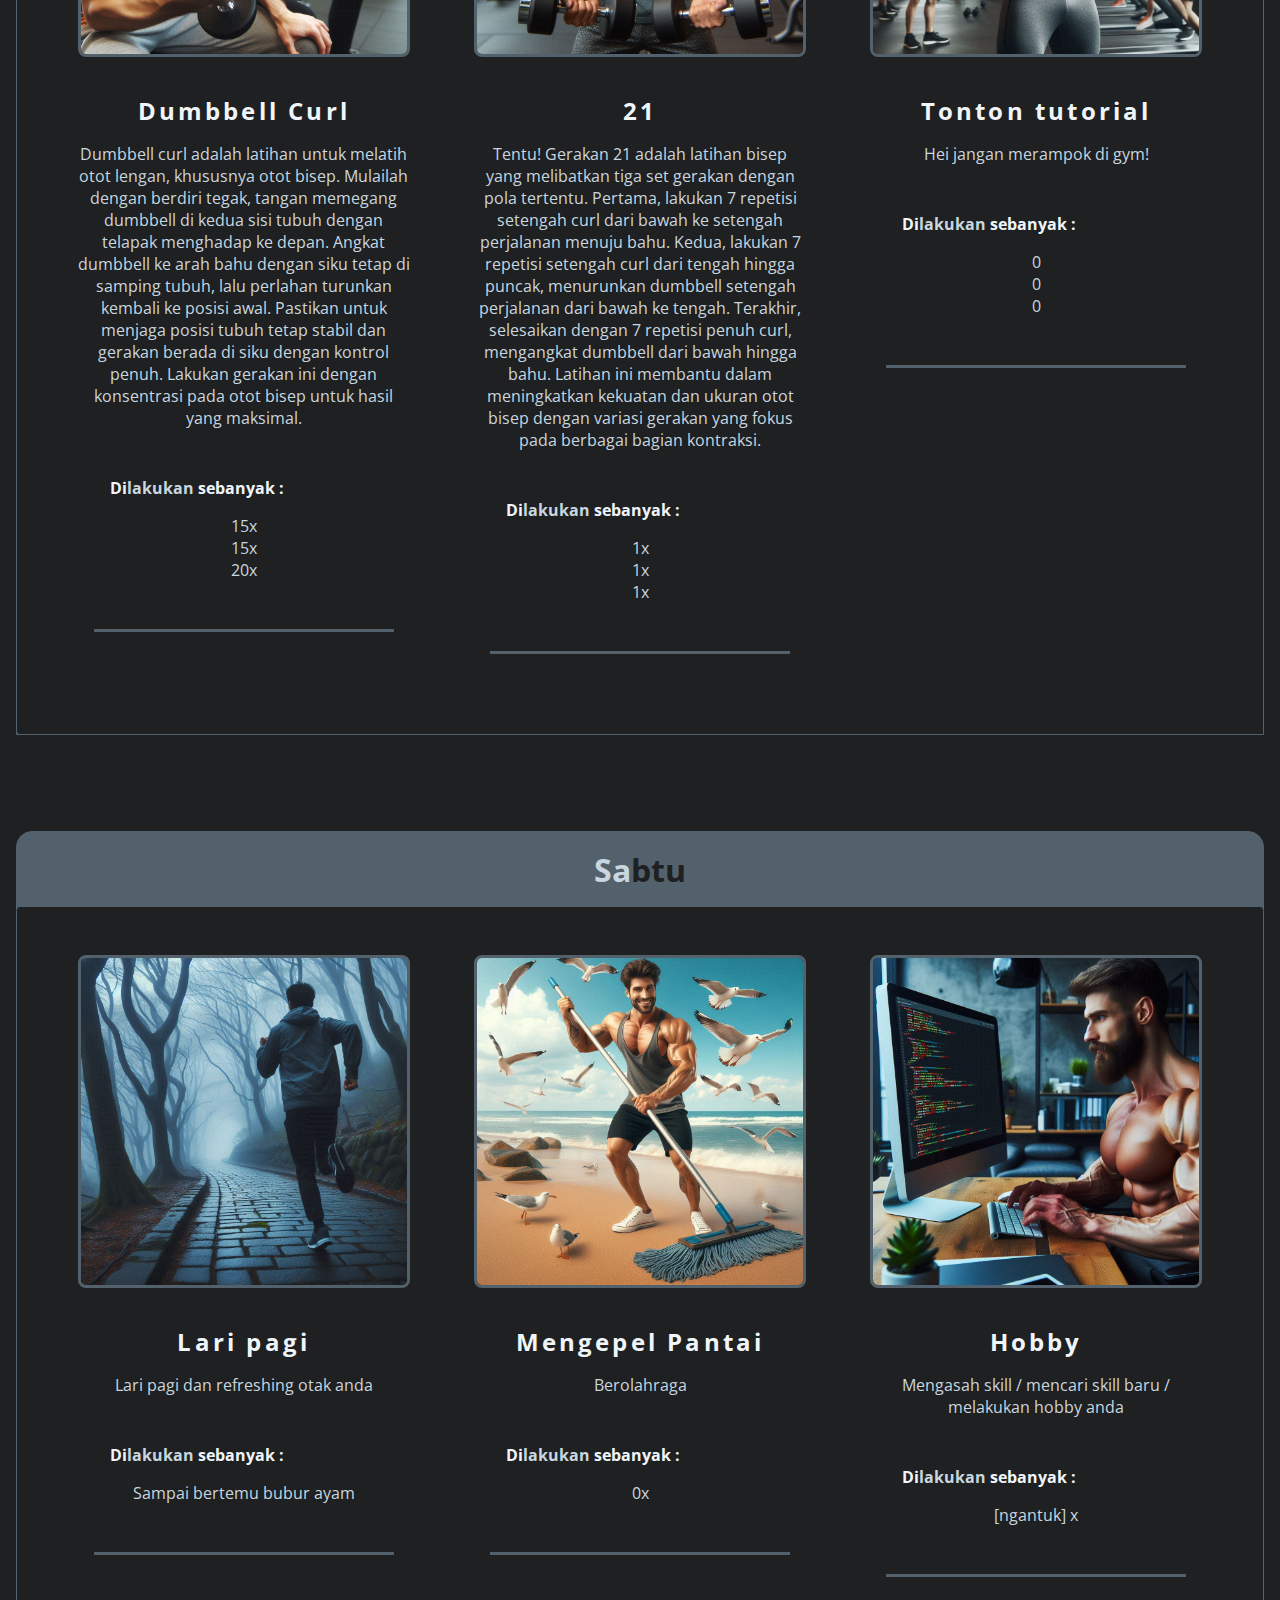
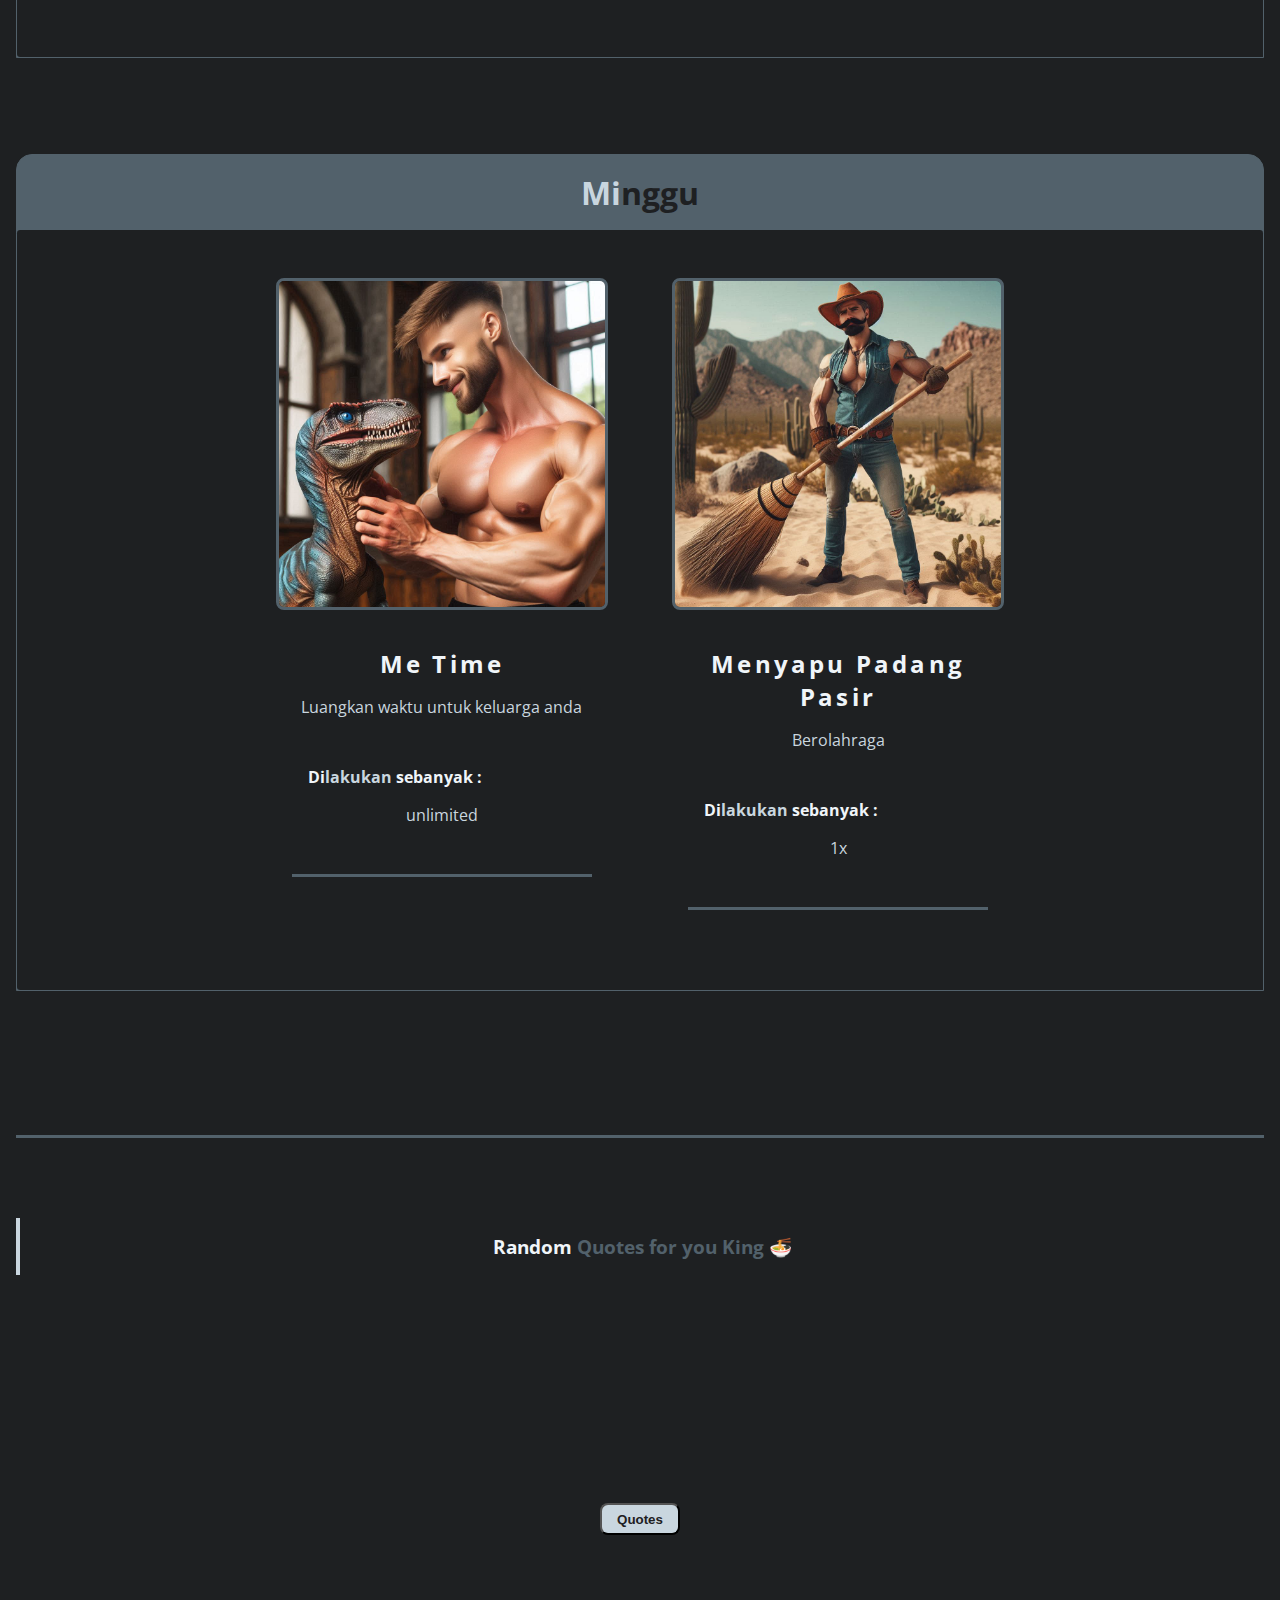
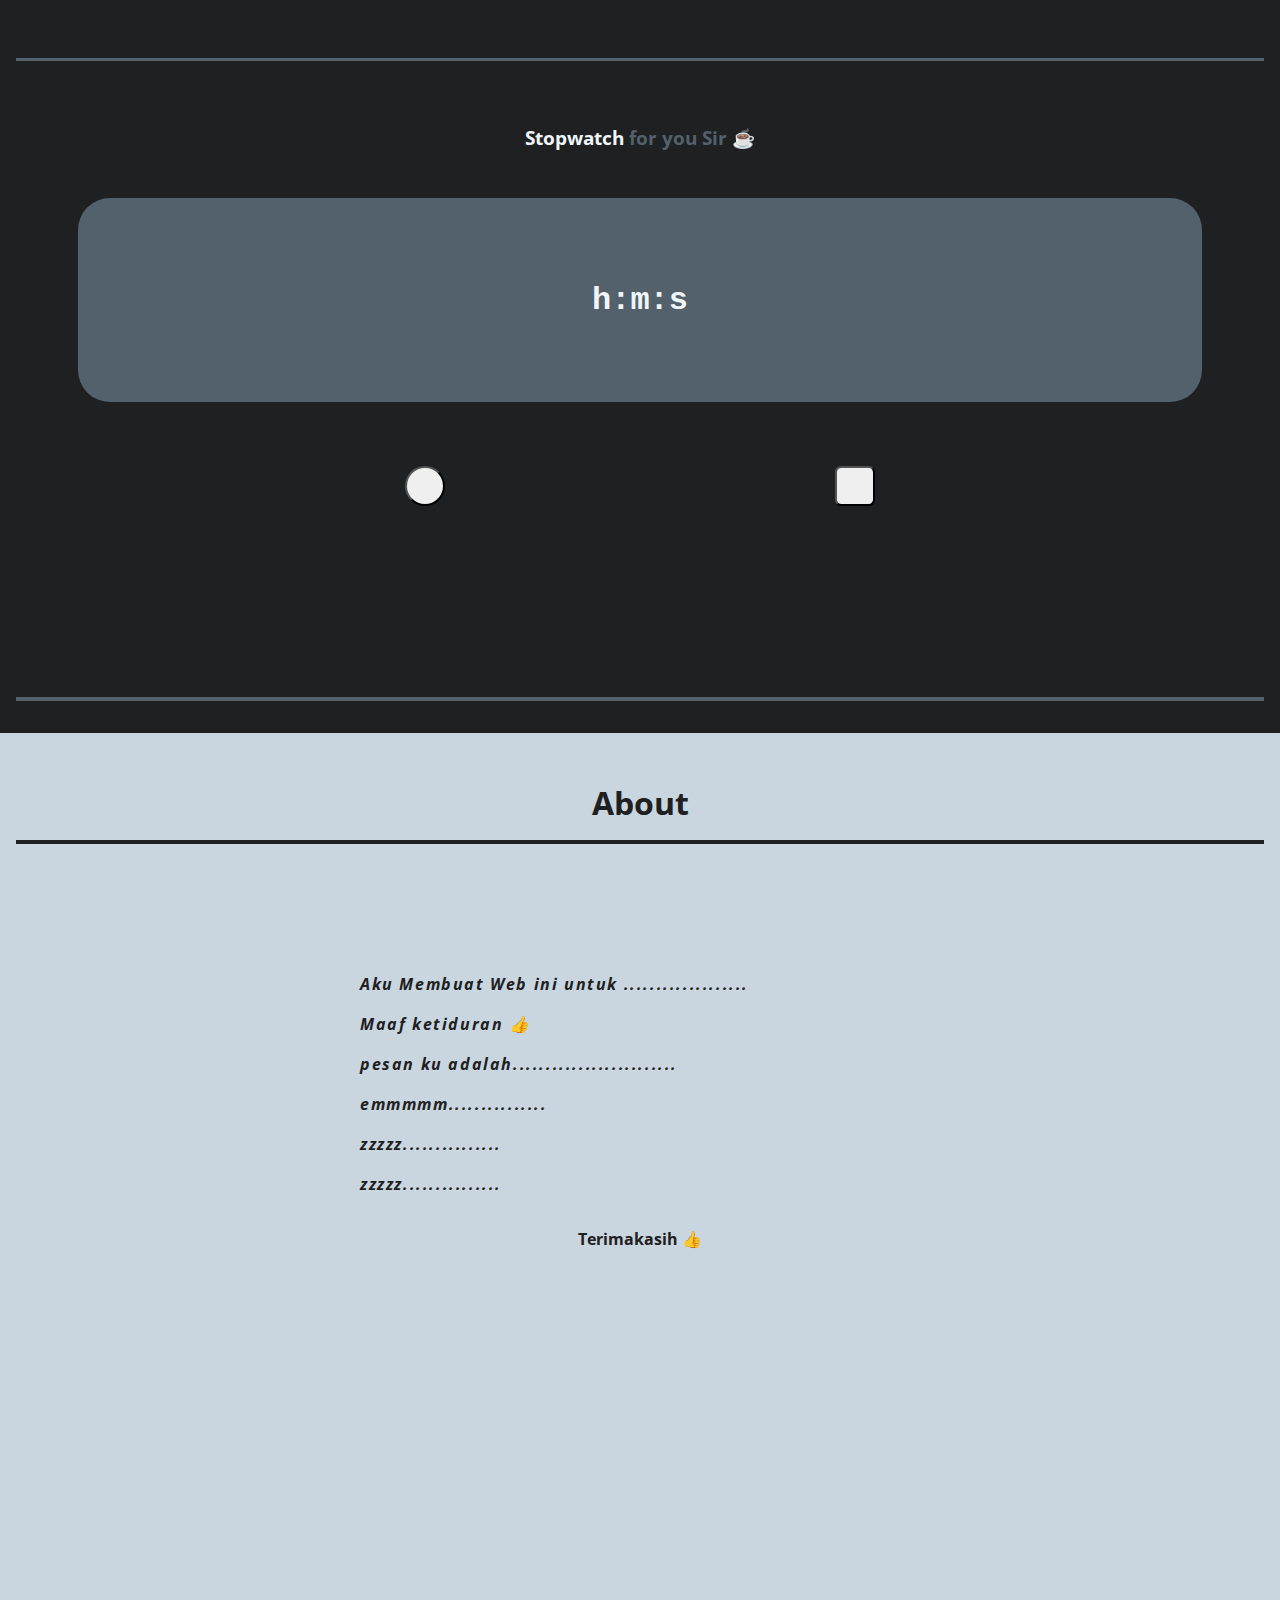
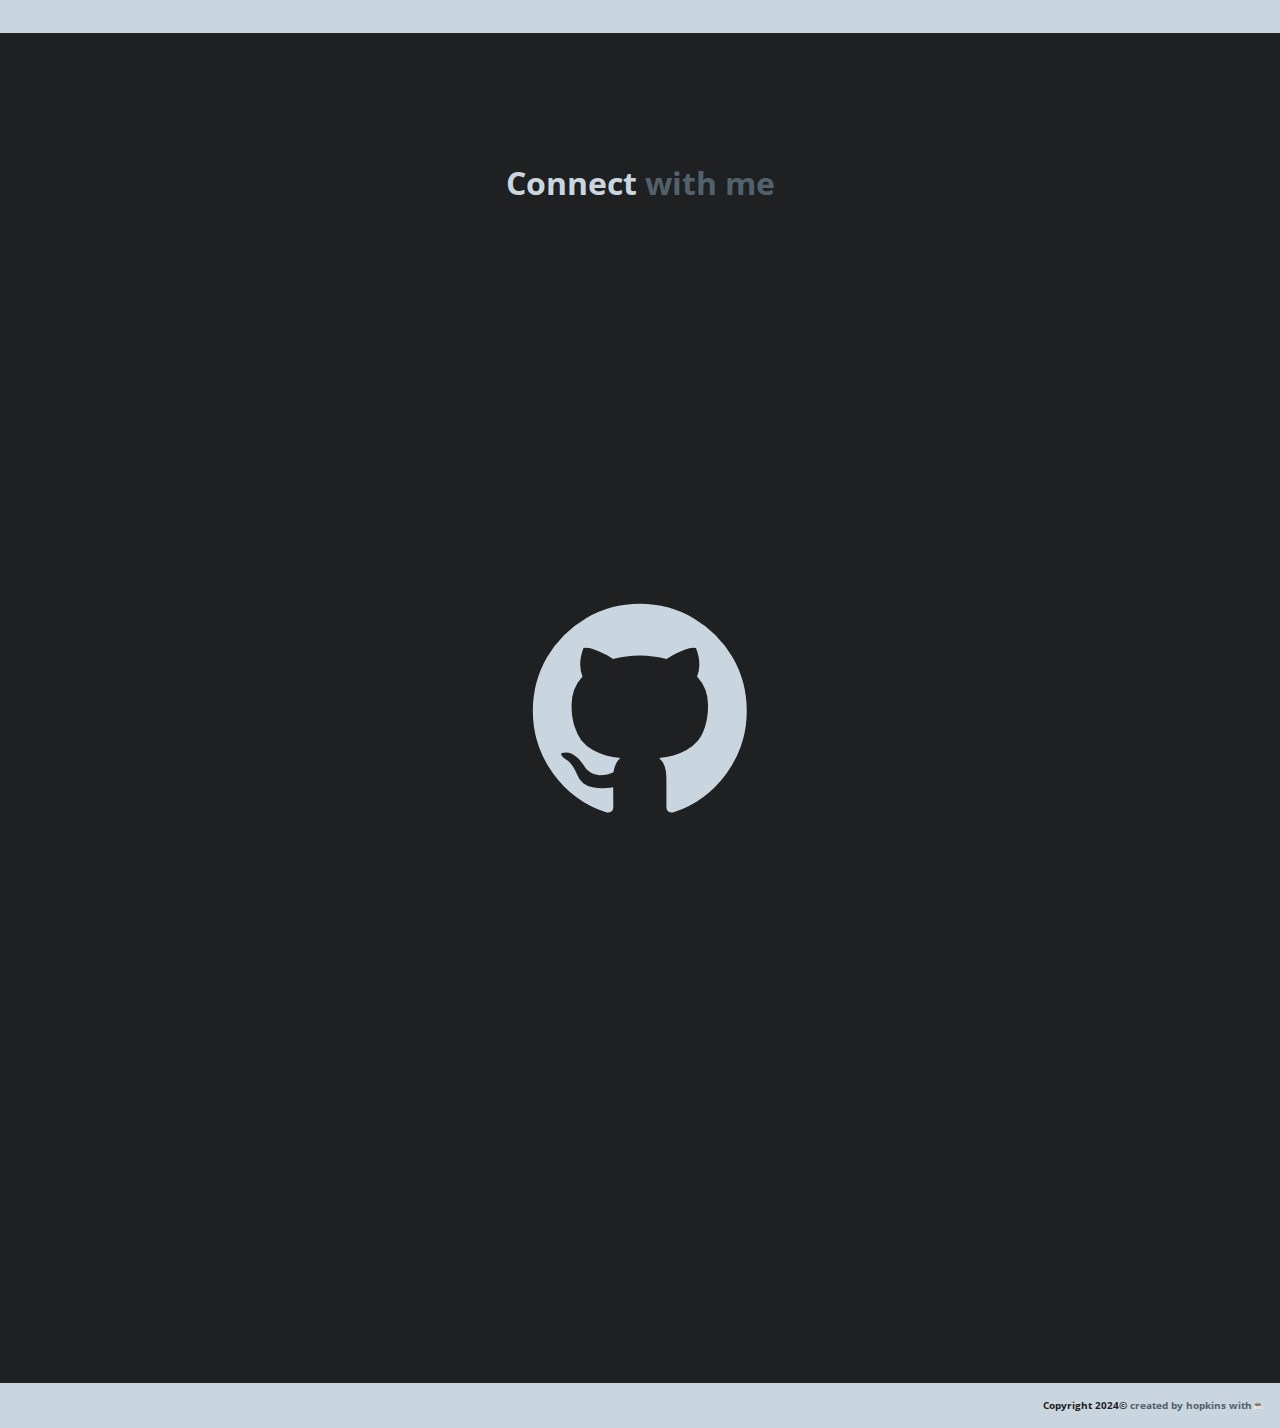
==== commit e01157de: "ada stopwatch coy" ====
--- a/view/index.html
+++ b/view/index.html
@@ -418,14 +418,17 @@
     <section class="stopwatch">
         <h3><span>Stopwatch</span> for you Sir ☕</h3>
         <div class="stopwatch-time">
-            <p class="p-time"></p>
+            <p class="p-time"><span class="p-h"></span>h:<span class="p-m"></span>m:<span class="p-s"></span>s</p>
         </div>
         <div class="stopwatch-button">
             <button class="start"><div></div></button>
             <button class="pause"><div></div></button>
-            <button class="reset">Reset</button>
         </div>
     </section>
+
+    <div class="contain-garis">
+        <div class="garis"></div>
+    </div>
 
 
     <section class="about">
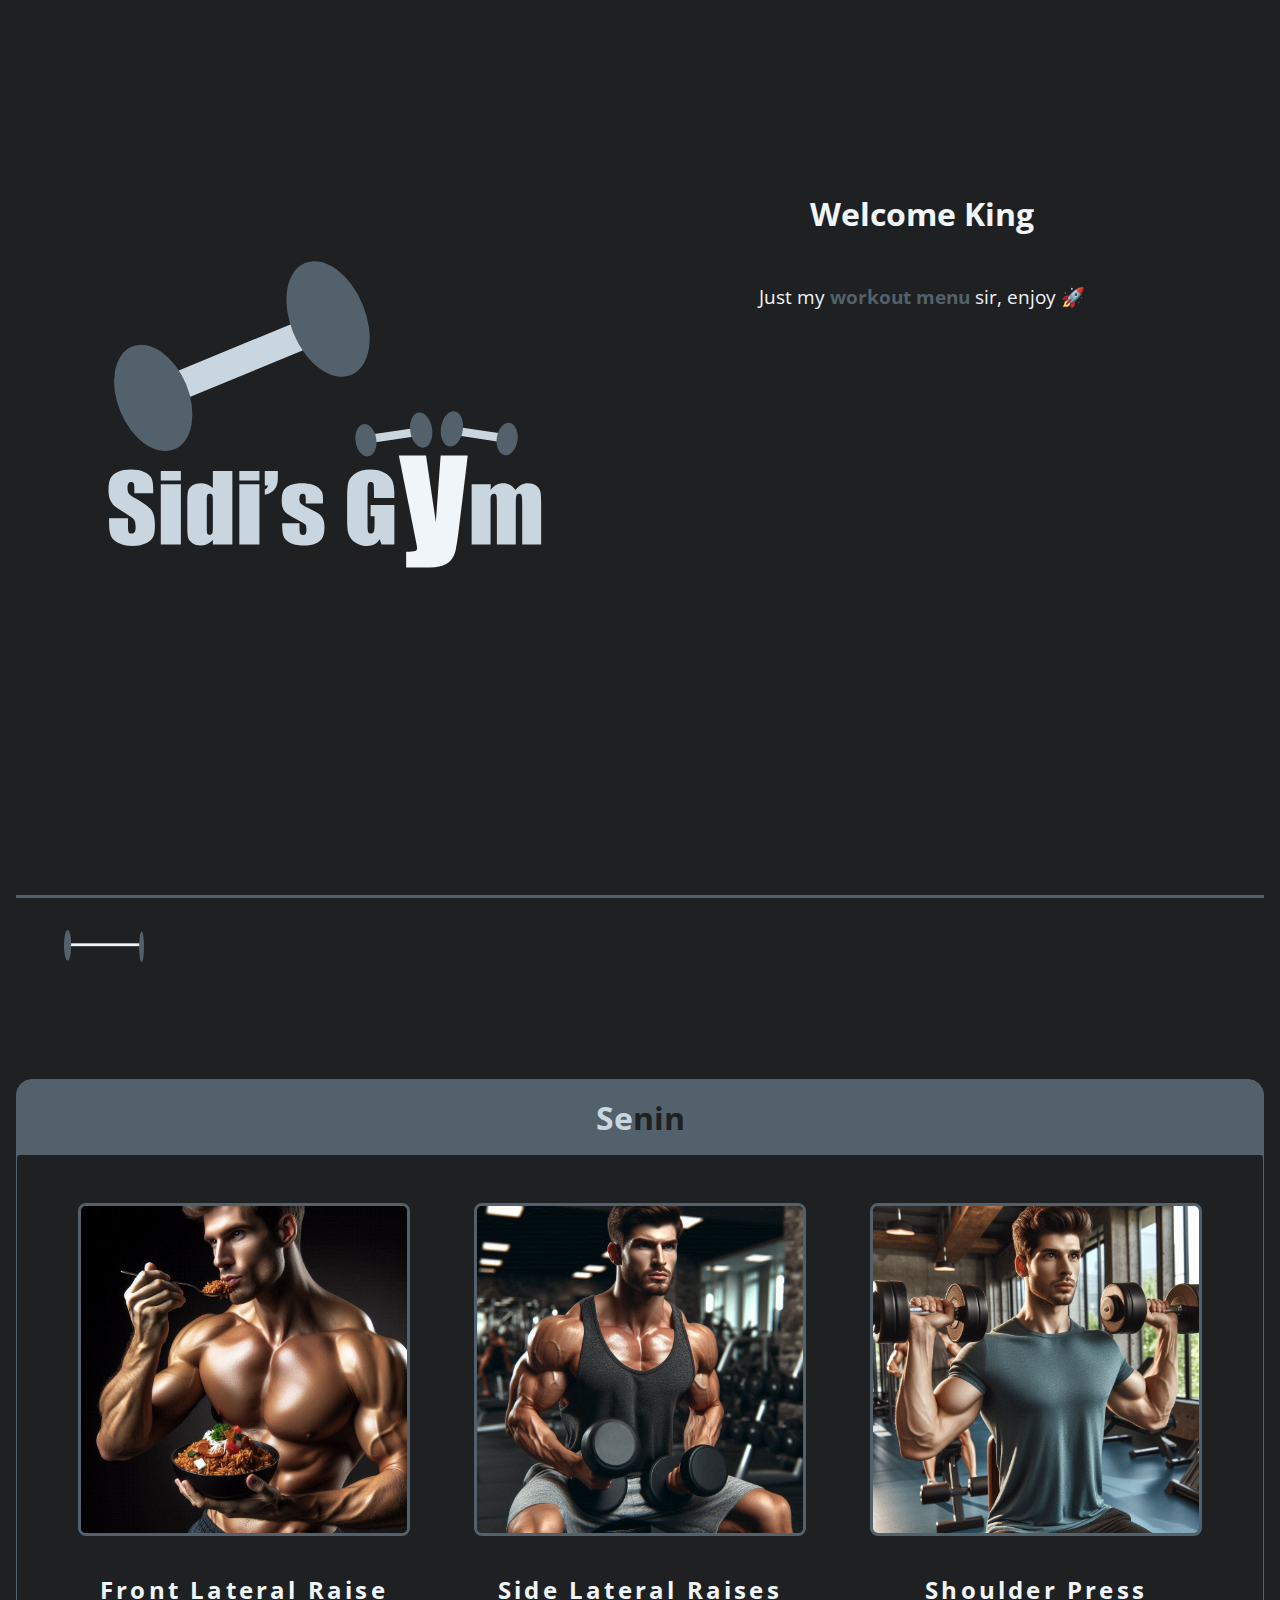
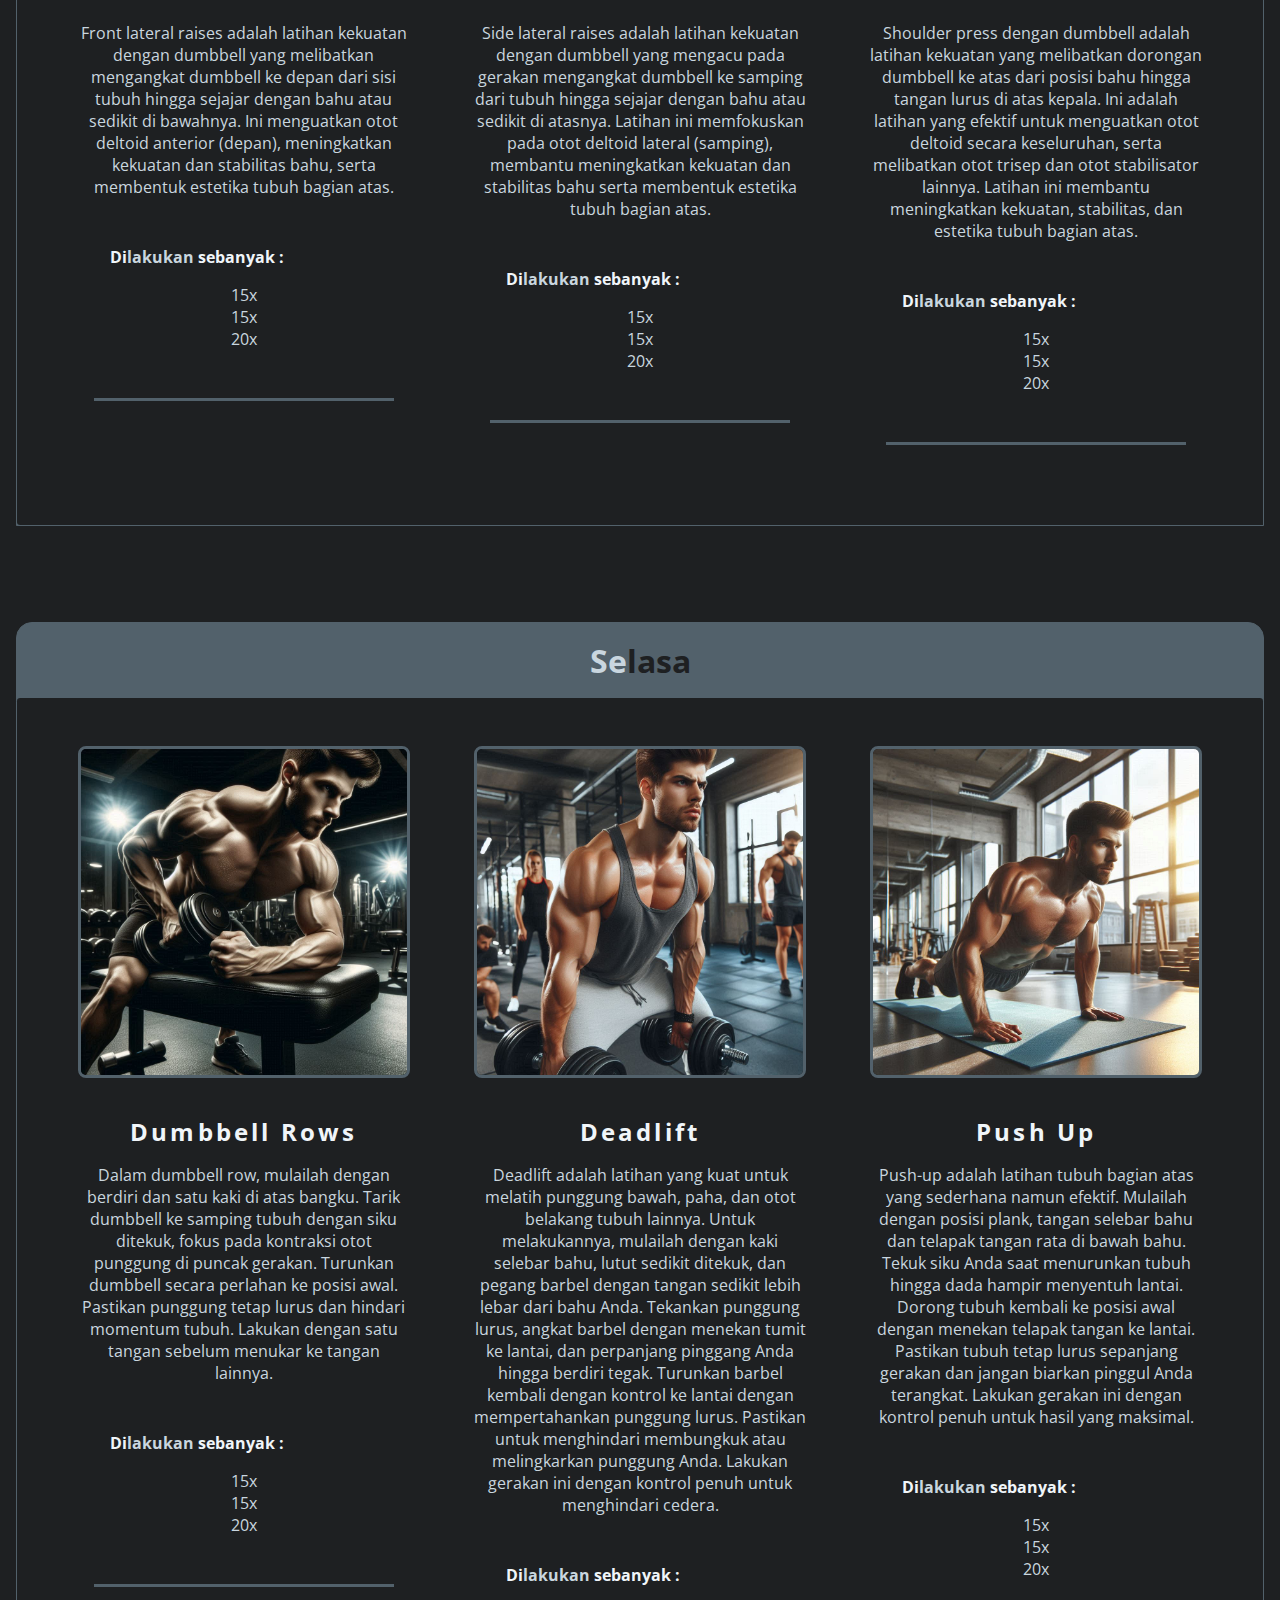
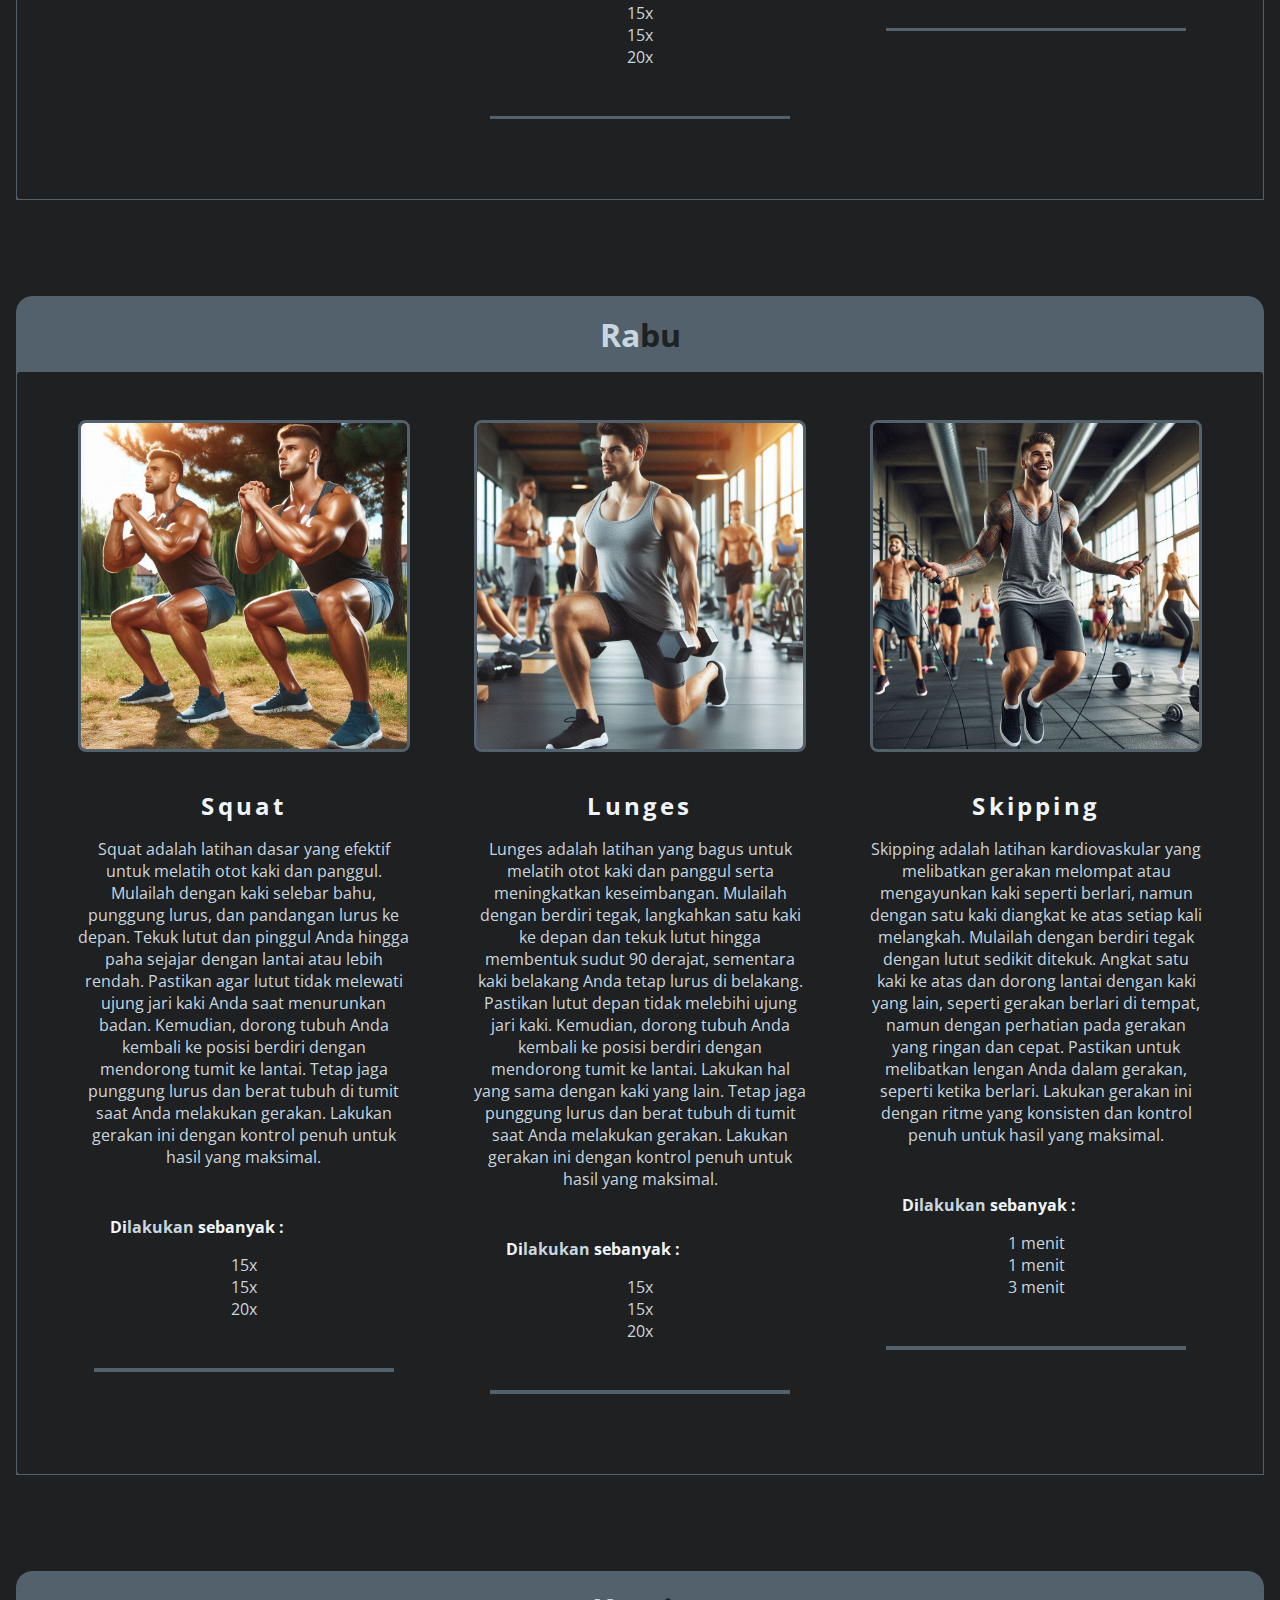
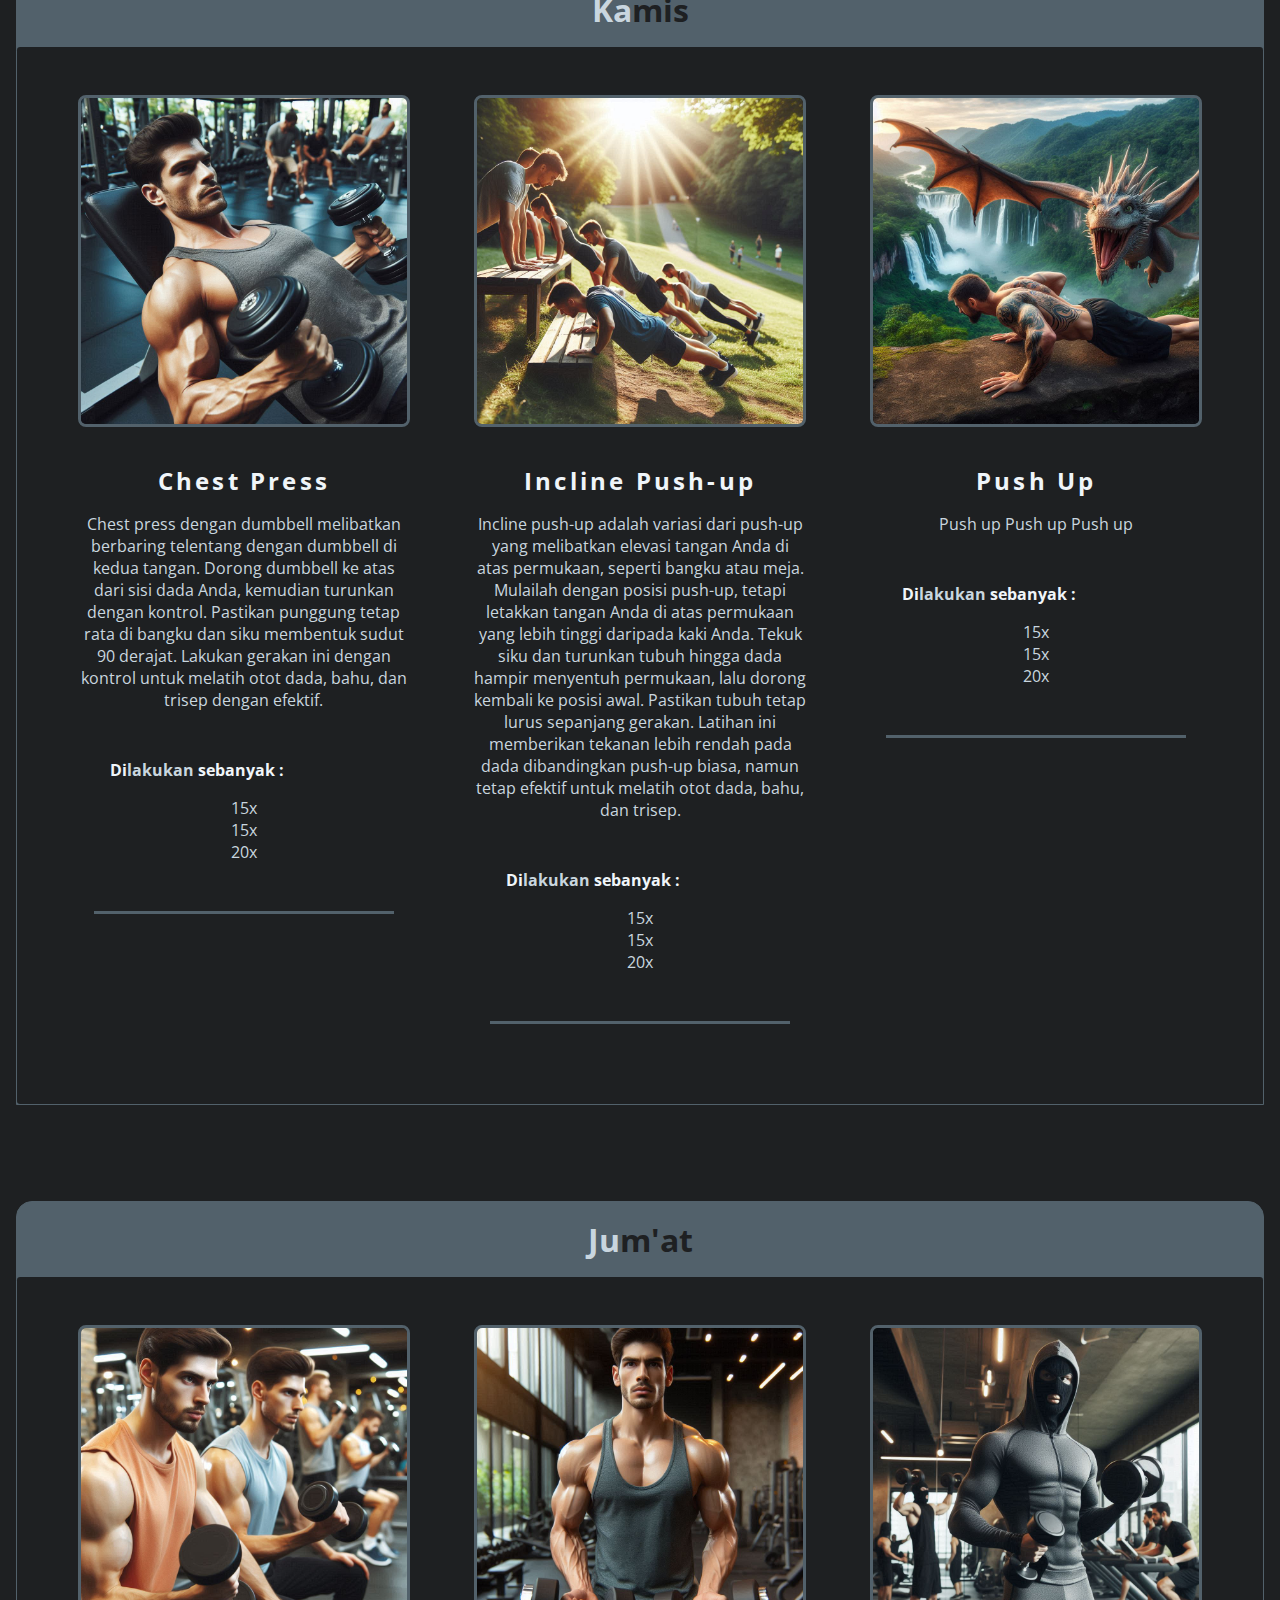
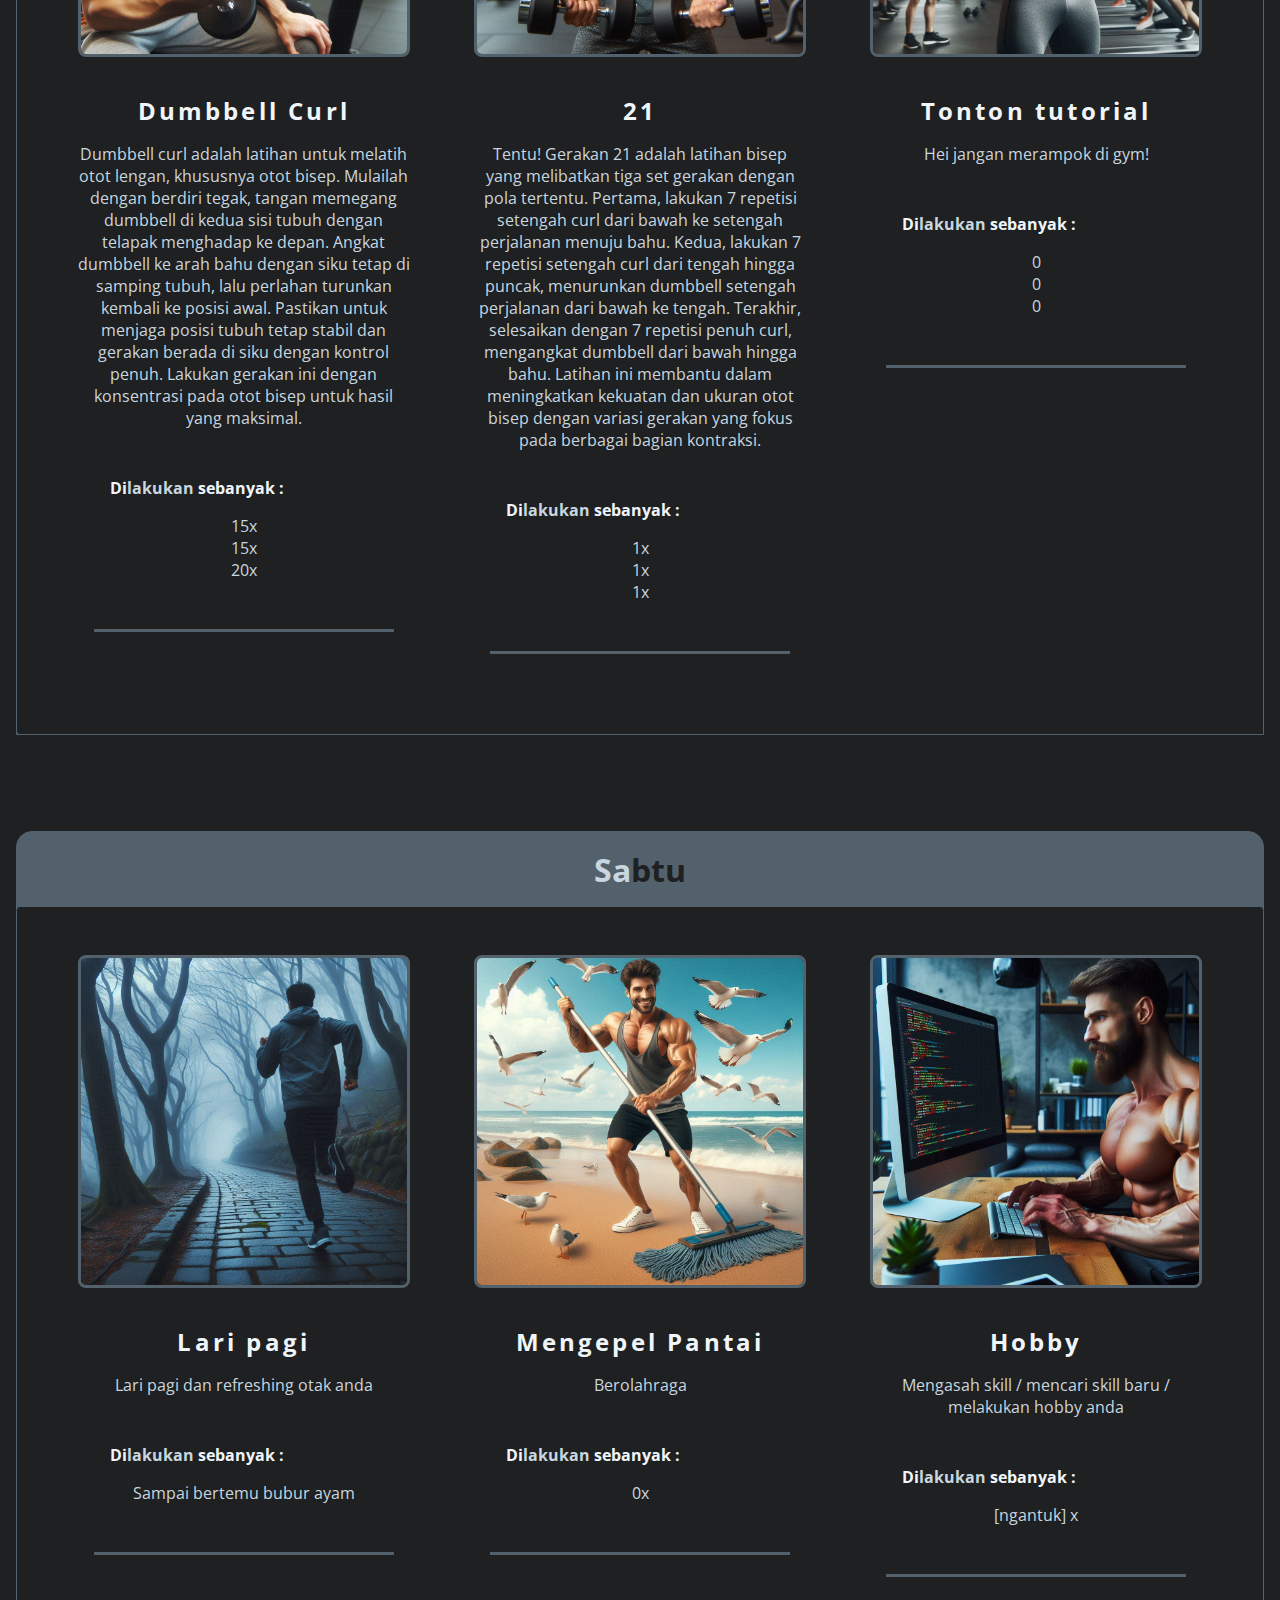
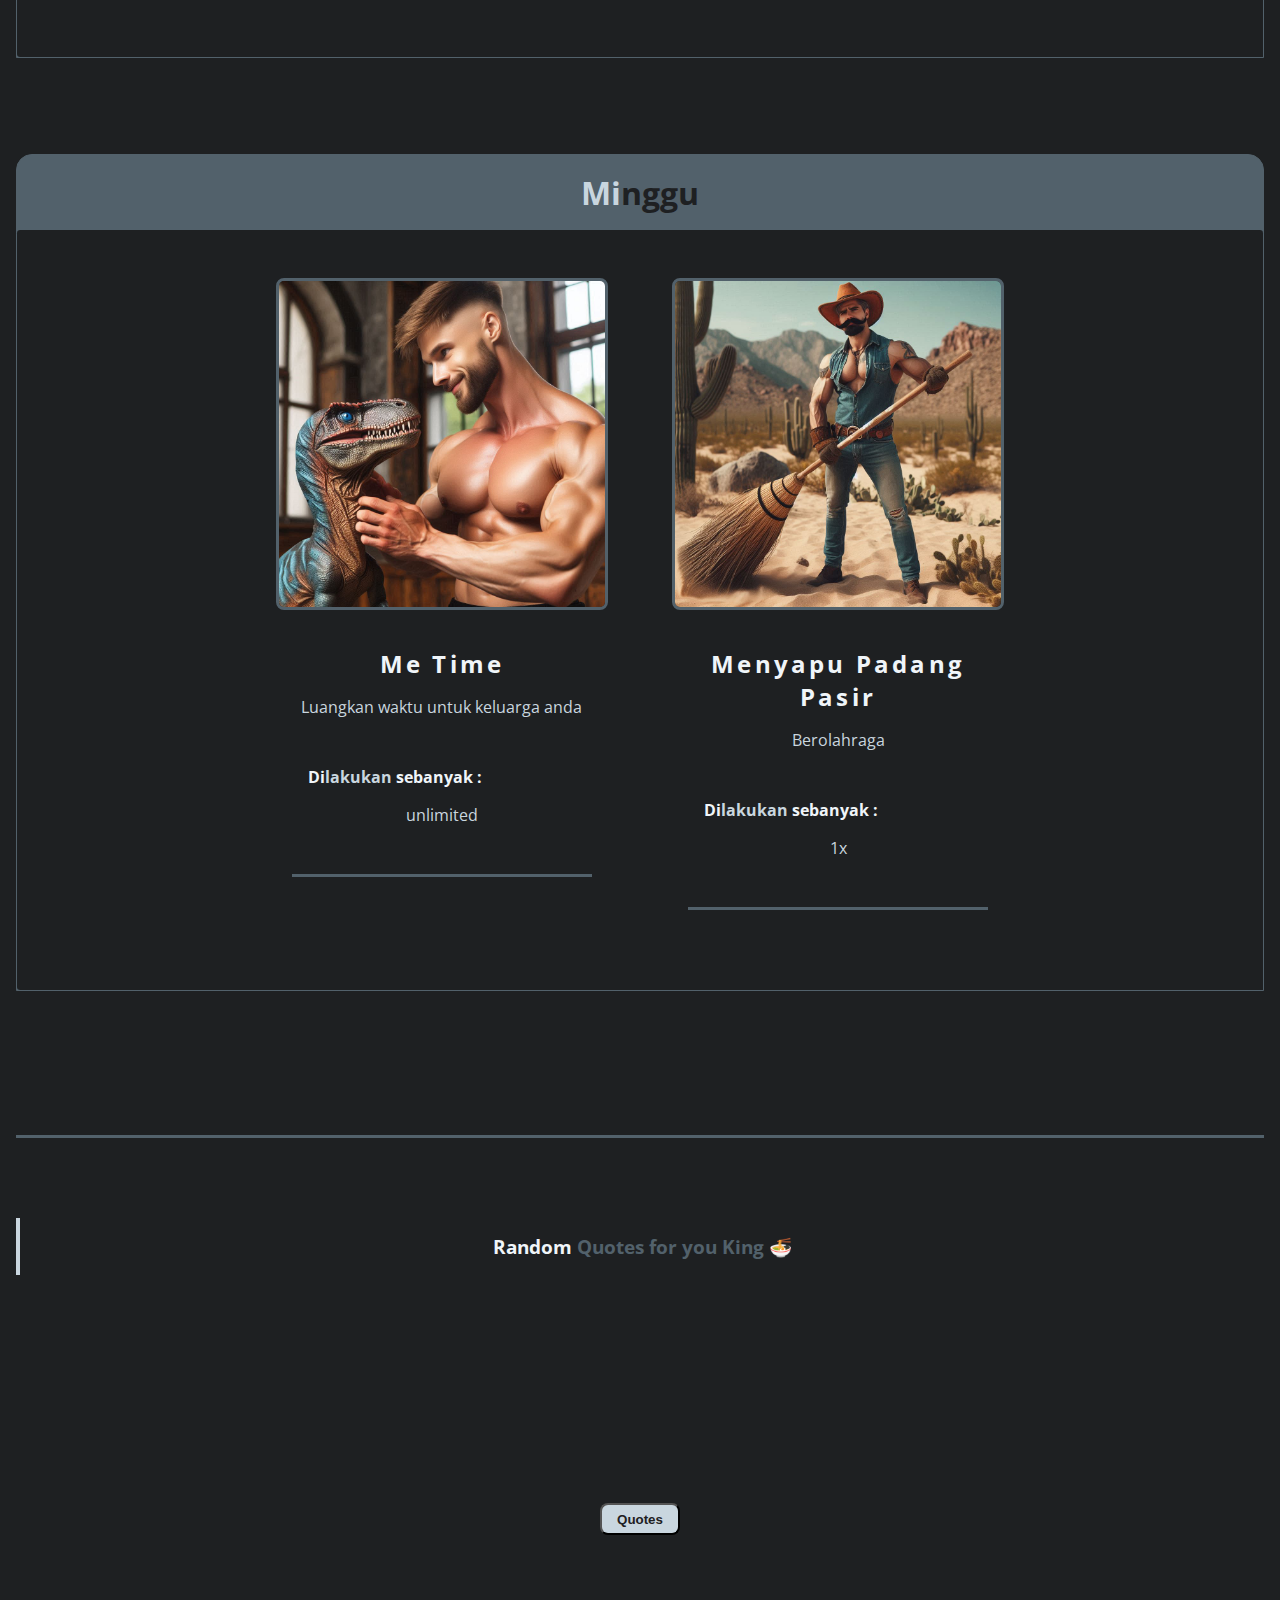
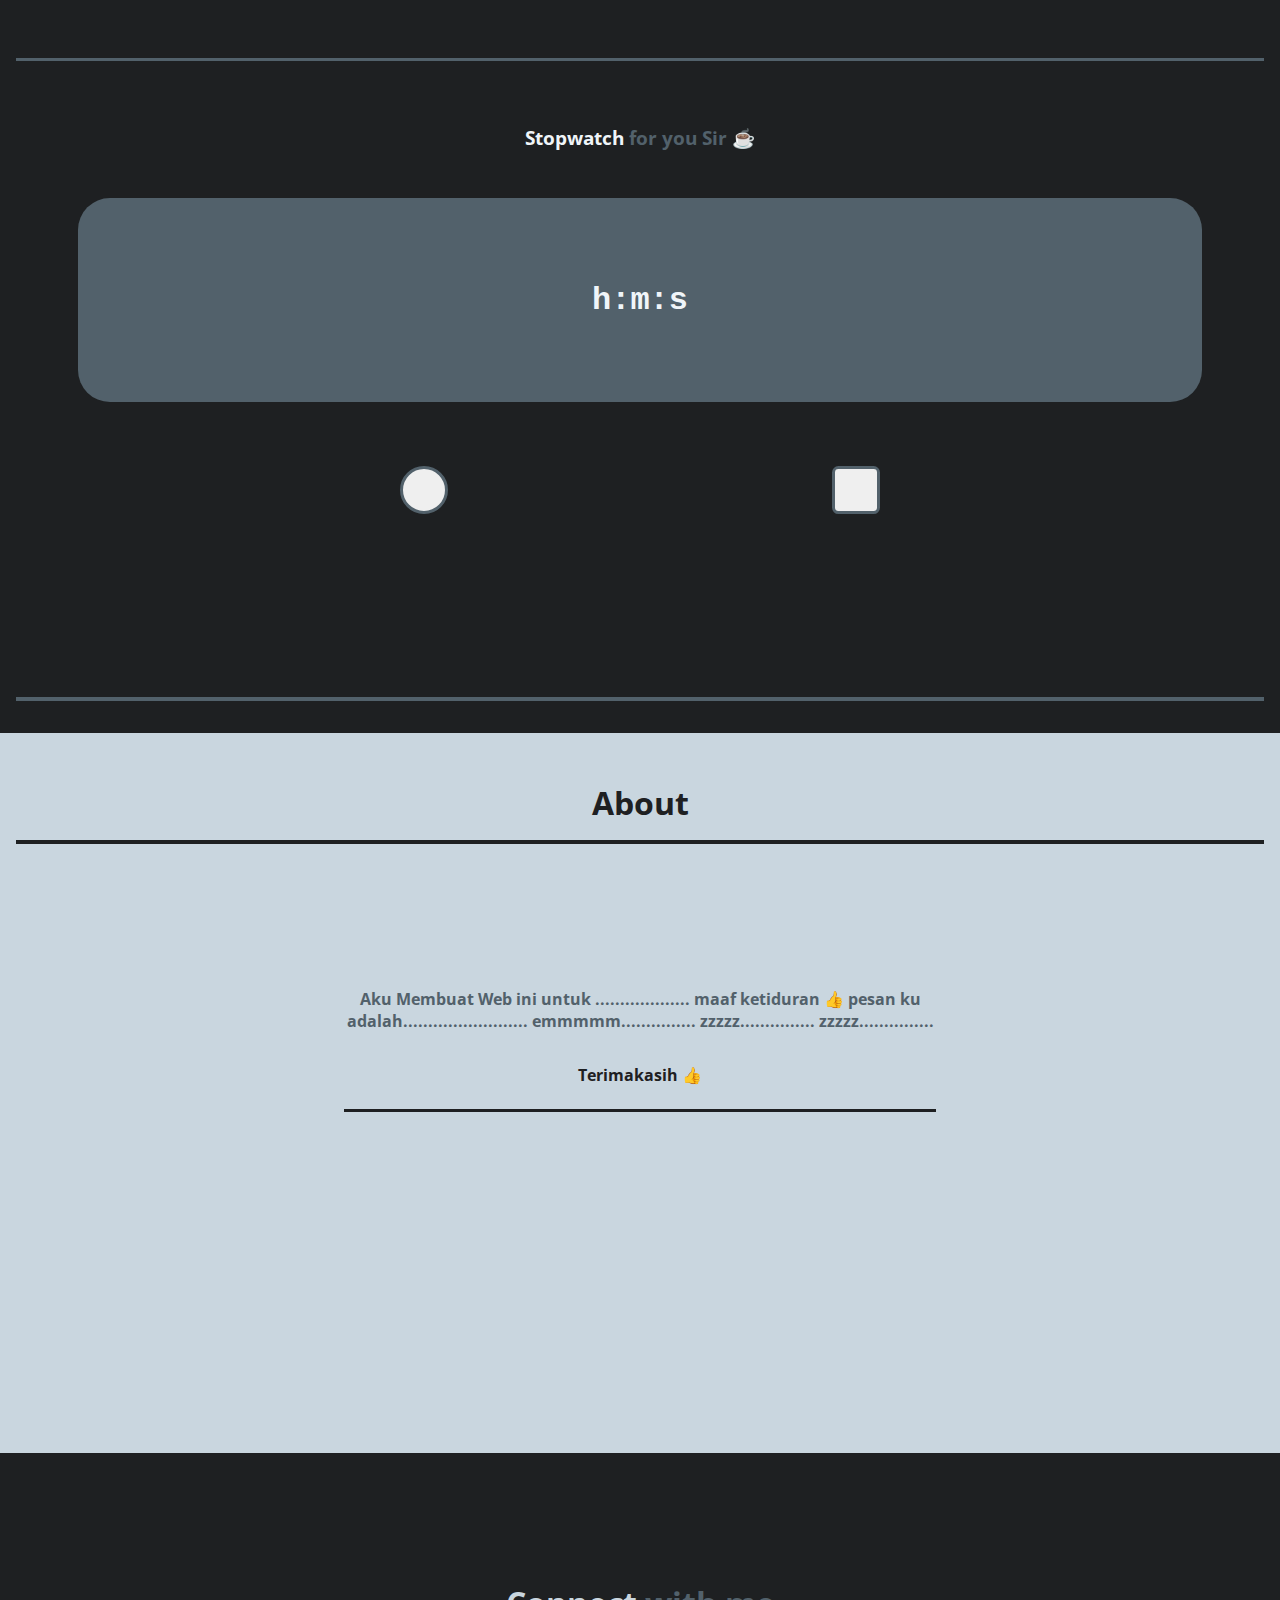
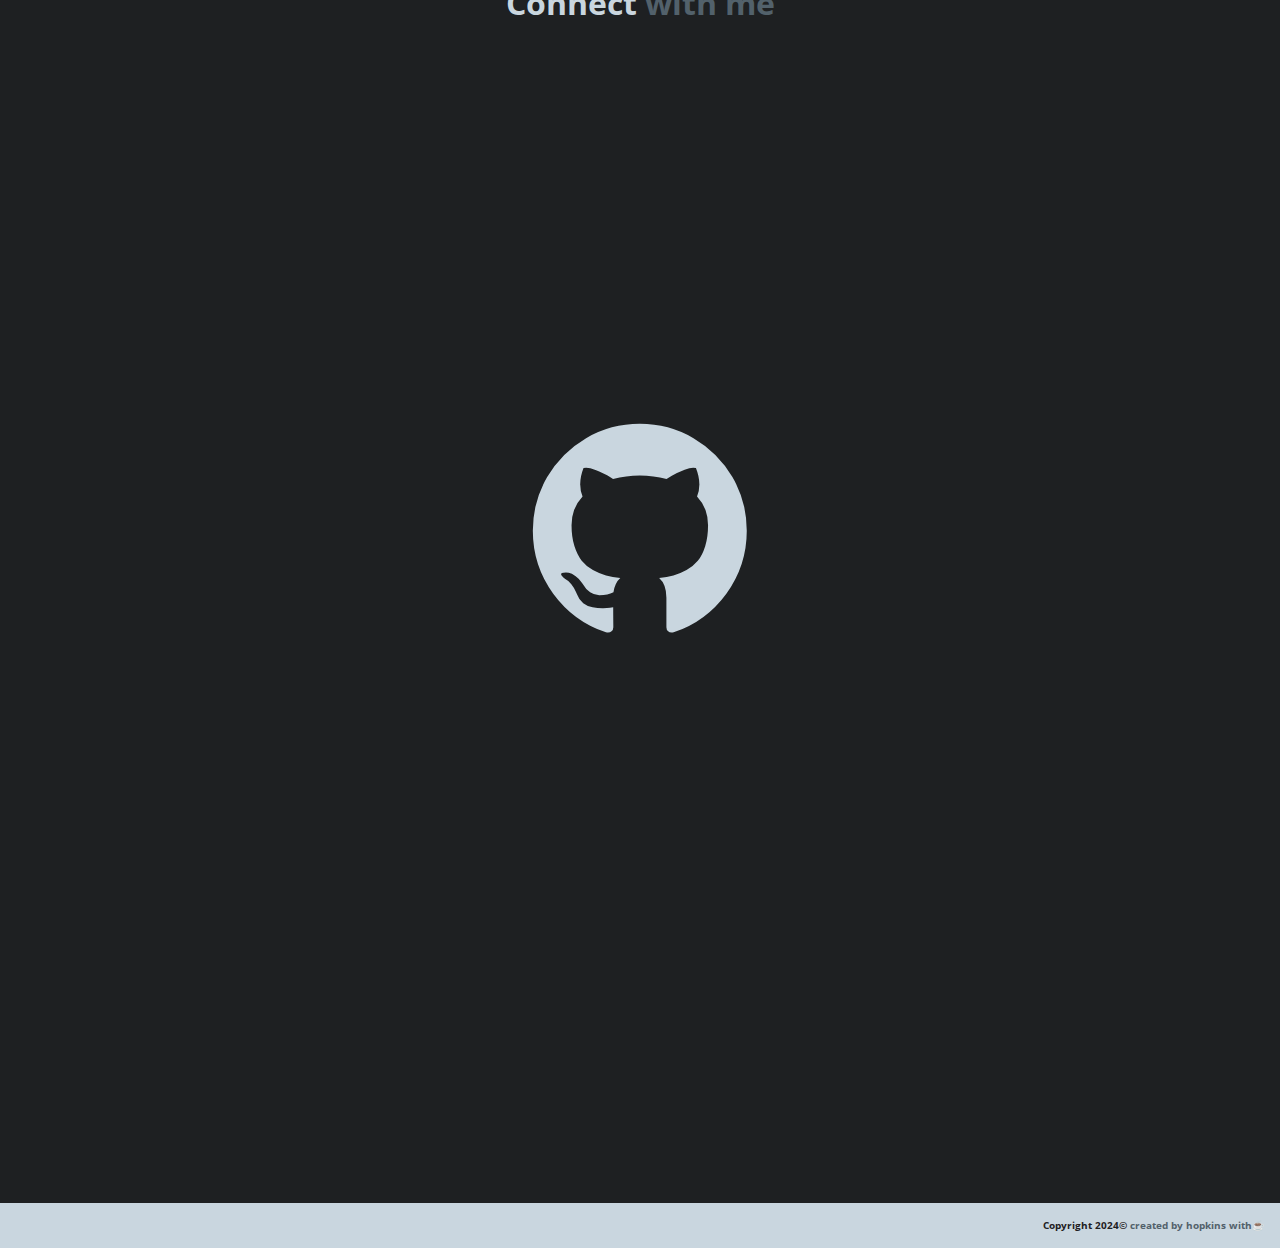
==== commit 5ffbb610: "wooo wooowoo aku relaaa bila aku hanya menjadi i iii i" ====
--- a/view/index.html
+++ b/view/index.html
@@ -421,8 +421,8 @@
             <p class="p-time"><span class="p-h"></span>h:<span class="p-m"></span>m:<span class="p-s"></span>s</p>
         </div>
         <div class="stopwatch-button">
-            <button class="start"><div></div></button>
-            <button class="pause"><div></div></button>
+            <button class="start" type="button"></button>
+            <button class="pause" type="button"></button>
         </div>
     </section>
 
@@ -434,13 +434,18 @@
     <section class="about">
         <h1>About</h1>
         <div class="isi-about">
-            <p class="swipe">Aku Membuat Web ini untuk ...................</p>
-            <p class="swipe">Maaf ketiduran 👍</p>
-            <p class="swipe">pesan ku adalah.........................</p>
-            <p class="swipe">emmmmm...............</p>
-            <p class="swipe">zzzzz...............</p>
-            <p class="swipe">zzzzz...............</p>
-            <p class="ilang" style="text-align: center; margin: 2rem 0; font-weight: bolder; font-style: normal;">Terimakasih 👍</p>
+            <p class="swipe">Aku Membuat Web ini untuk ...................
+
+                maaf ketiduran 👍
+                
+                pesan ku adalah.........................
+                
+                emmmmm...............
+                
+                zzzzz...............
+                
+                zzzzz...............</p>
+            <p class="swipe">Terimakasih 👍</p>
         </div>
     </section>
 
--- a/view/style.css
+++ b/view/style.css
@@ -326,22 +326,36 @@
 }
 
 .stopwatch-button .start {
-    width: 2.5rem;
-    height: 2.5rem;
+    width:3rem;
+    height:3rem;
     border-radius: 50%;
+    border: 3px solid var(--item-second);
+    transition: 1s;
 }
 
 .stopwatch-button .pause {
-    width: 2.5rem;
-    height: 2.5rem;
+    width:3rem;
+    height:3rem;
     border-radius: 0.4rem;
-}
-
-.stopwatch-button .reset {
-    width: 4rem;
-    height: 2.5rem;
-    color: var(--item);
-    font-weight: bold;
+    border: 3px solid var(--item-second);
+    transition: 1s;
+}
+
+.gatau-dah {
+    animation: 1s startMuter infinite linear;
+}
+
+@keyframes startMuter {
+    0% {
+        transform: scale(1);
+    }
+    50% {
+        transform: scale(0.5);
+        background-color: var(--item-second);
+    }
+    100% {
+        transform: scale(1);
+    }
 }
 
 /* Section Stopwatch end*/
@@ -352,7 +366,7 @@
 /* Section about start */
 .about {
     width: 100%;
-    height: 100vh;
+    height: 80vh;
     background-color: var(--putih-second);
     color: var(--item);
     padding: 1rem;
@@ -367,7 +381,7 @@
 }
 
 .about .isi-about {
-    margin: 3rem 0;
+    margin: 0 0 3rem 0;
     width: 100%;
     height: 60%;
     /* border: 3px solid black; */
@@ -377,21 +391,25 @@
 }
 
 .about .isi-about .swipe {
-    font-style: italic;
-    margin: 1rem;
-    line-height: 1.5rem;
+    margin: 2rem 0;
+    color: var(--item-second);
     font-weight: bold;
+    text-align: center;
+}
+
+.about .isi-about p:last-child{
+    height: 3rem;
+    border-bottom: 0.2rem solid;
     color: var(--item);
-    letter-spacing: 0.1rem;
 }
 
 @keyframes nyapu {
     0% {
         opacity: 0;
-        transform: translateY(100px);
+        /* transform: translateY(100px); */
     } 100% {
         opacity: 1;
-        transform:  translateY(0);
+        /* transform:  translateY(0); */
     }
 }
 
